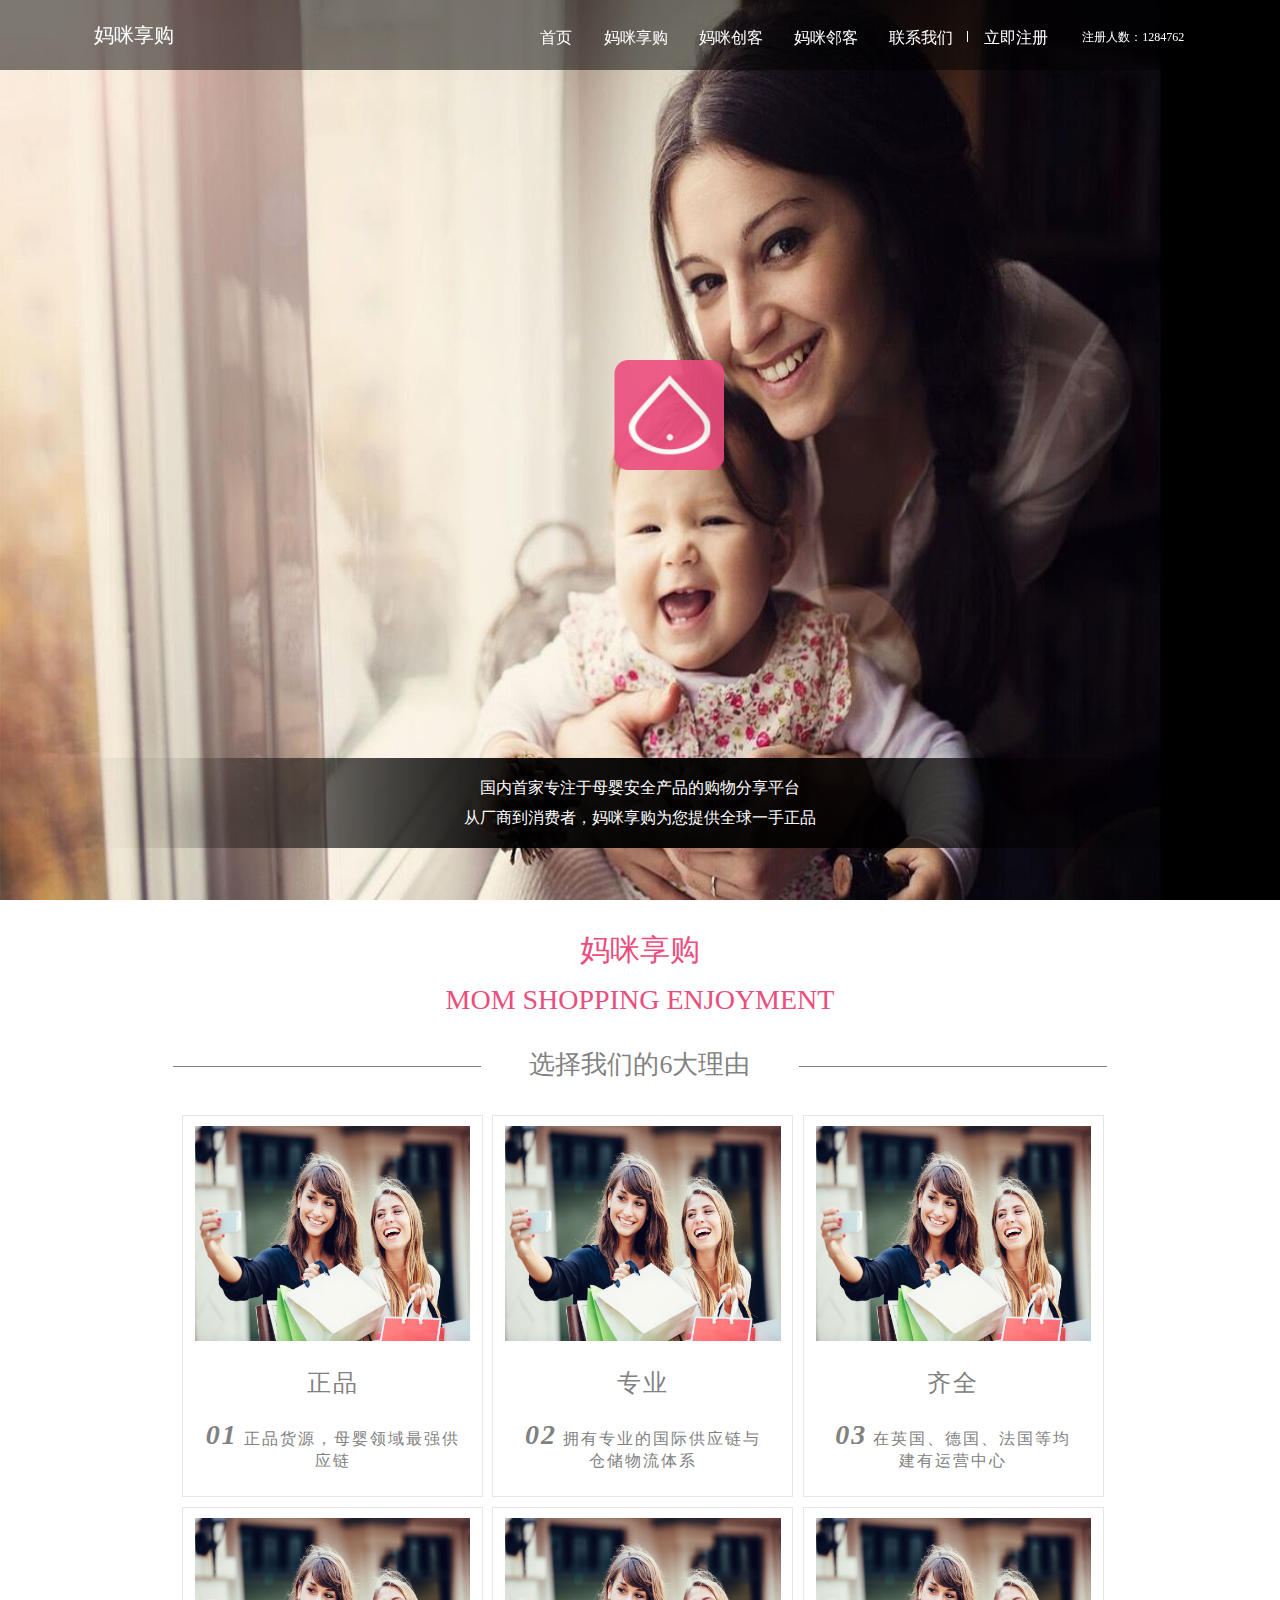
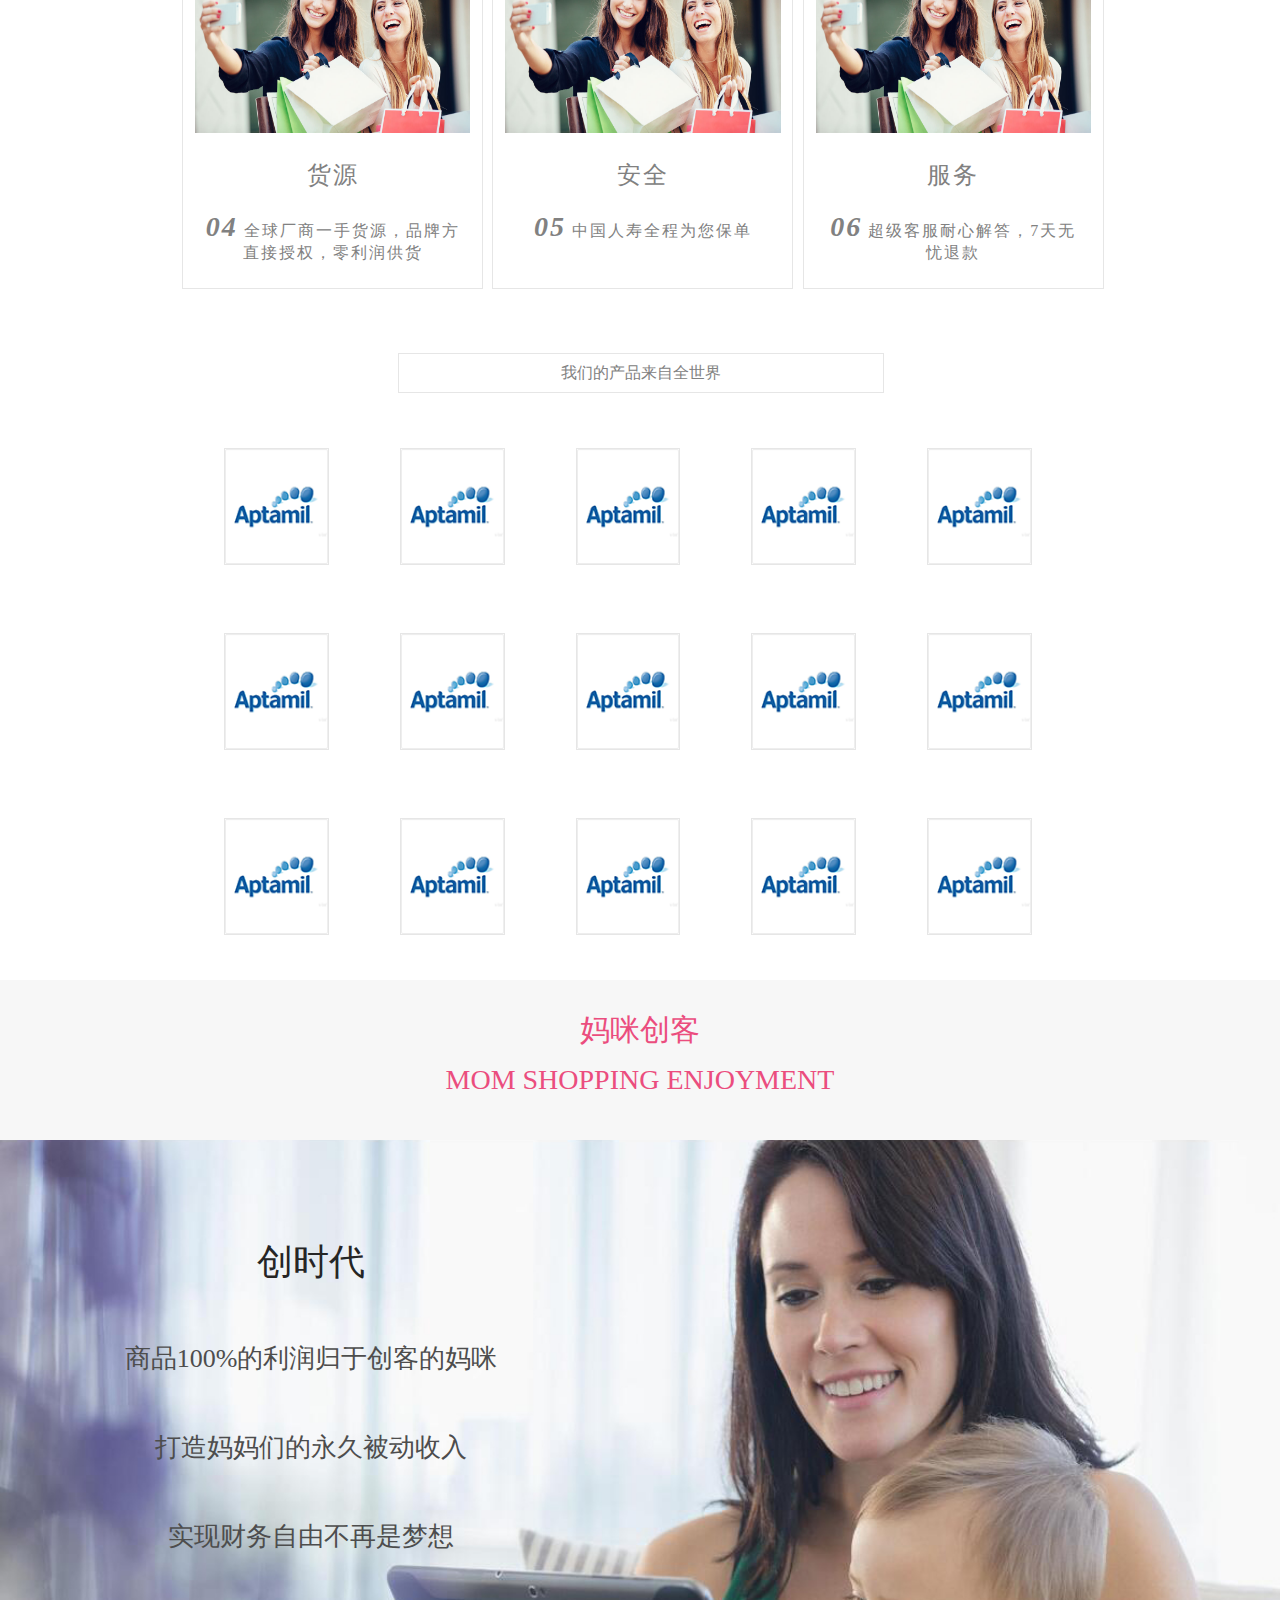
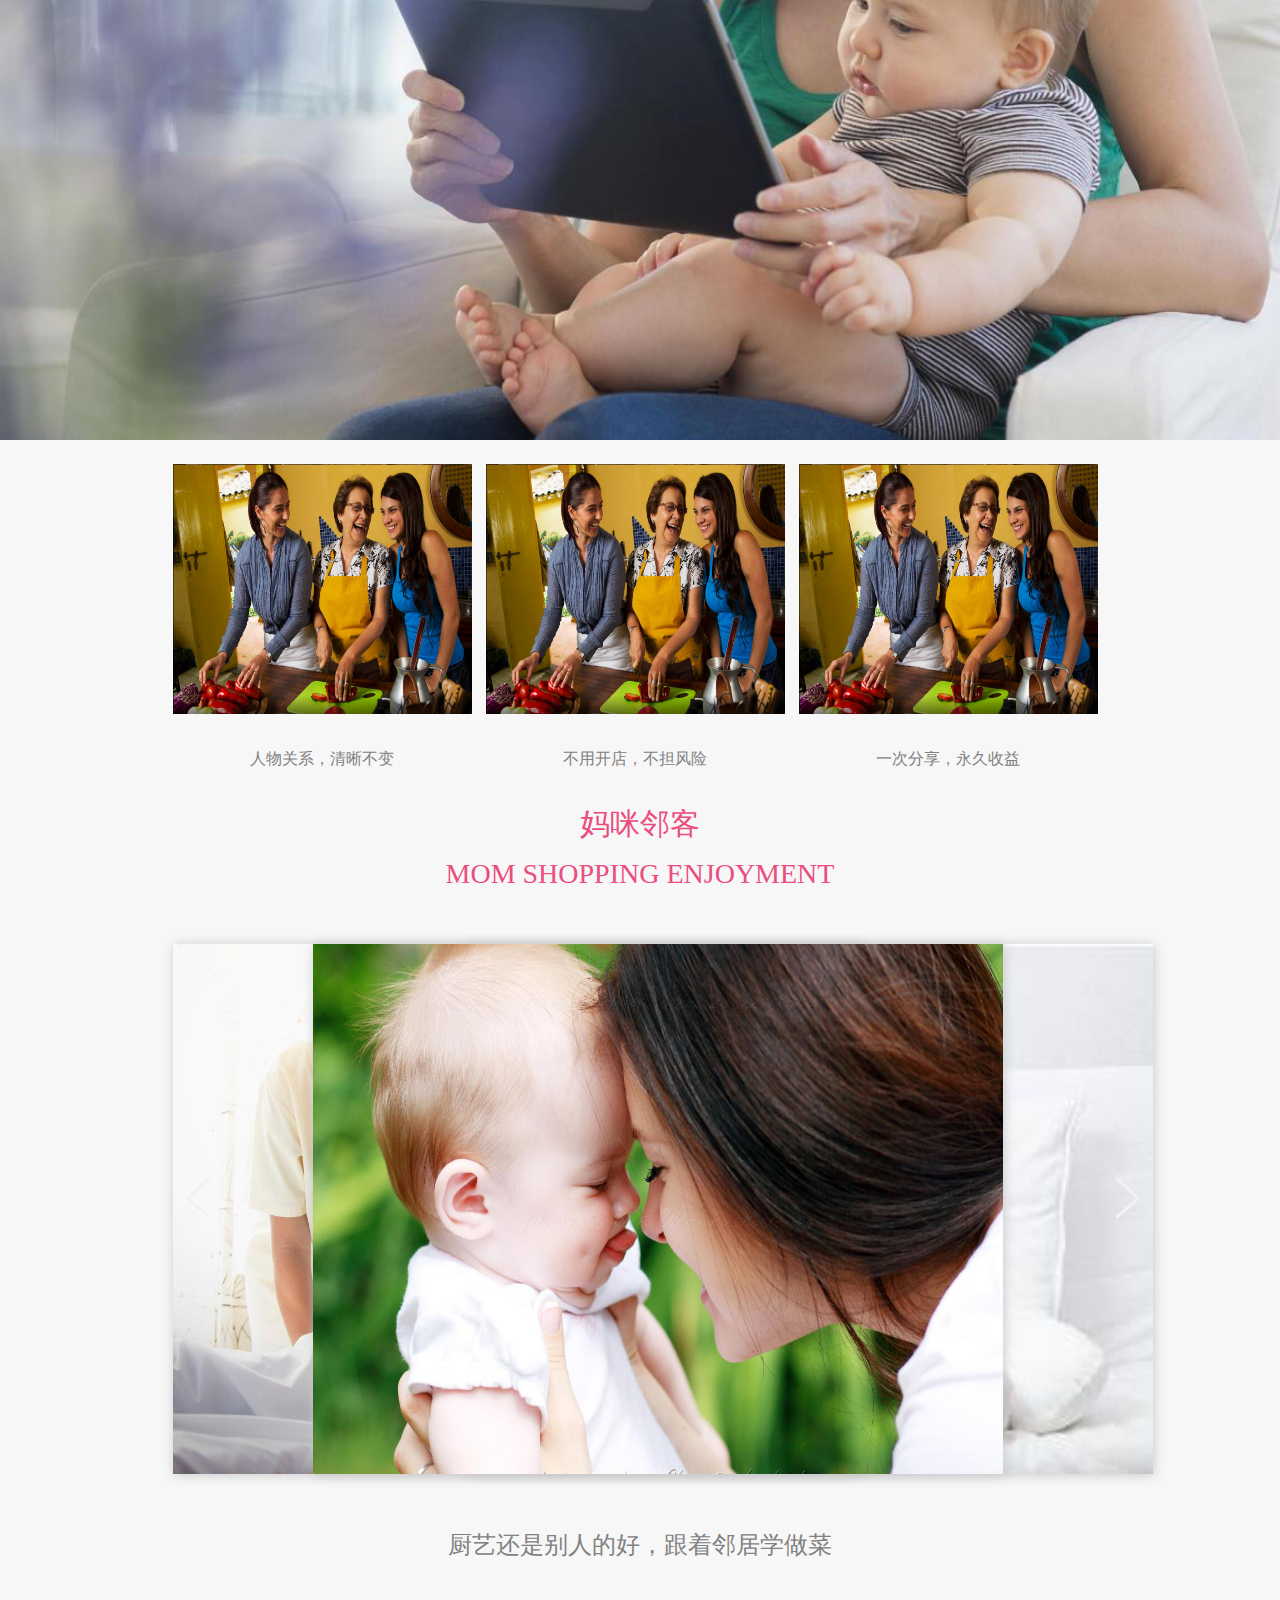
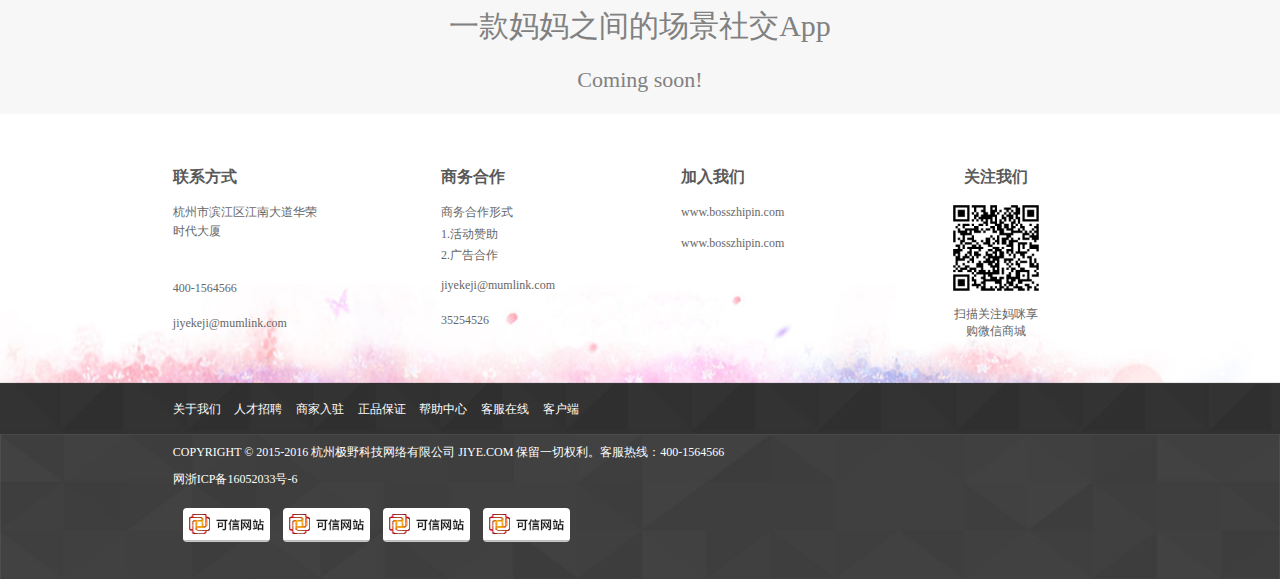
==== index.html @ 76a0b221 "1" ====
<!doctype html>
<html lang="en">
<head>
	<meta charset="UTF-8">
	<title>孕邻官网</title>
	<meta name="keywords" content="孕邻，专注母婴安全">
    <meta name="description" content="孕邻，专注母婴三十年">
    <link rel="stylesheet" href="css/index.css">
    <script src="js/query.js"></script>
    <script src="js/index.js"></script>
</head>
<body>
    <div class="header">
        <div class="hd-ct">
            <div class="lg-text">
                <a>
                    <span>
                        妈咪享购                        
                    </span>
                </a>
            </div>
            <div class="nav nav1">
                <ul>
                    <label class="nv-1"id='0'>
                        <span>注册人数：1284762</span>
                    </label>
                <input type="radio" name="a1"id="xz1">    
                    <label class="nv-2"for="xz1"id='0'>
                        <span>立即注册</span>
                    </label>
                <input type="radio" name="a1"id="x-z2">    
                    <label class="nv-3" for="x-z2" id="5">
                        <span>联系我们</span>
                    </label>
                <input type="radio" name="a1"id="xz3">    
                    <label class="nv-4" for="xz3" id="4">
                        <span>妈咪邻客</span>
                    </label>
                <input type="radio" name="a1"id="xz4">    
                    <label class="nv-5"for="xz4" id="3">
                        <span>妈咪创客</span>
                    </label>  
                <input type="radio" name="a1"id="xz5">                          
                    <label class="nv-6"for="xz5" id="2">
                        <span>妈咪享购</span>
                    </label>
                <input type="radio" name="a1"id="xz6">    
                    <label class="nv-7"for="xz6" id="1">
                        <span>首页</span>
                    </label>  
                    <li id="nv-x">
                        <span></span>
                    </li>                                  
                </ul>
                    
            </div class="nav">
        </div>
    </div>
	<!-- 头部 -->
	<!-- <header style="z-index: 999;" class="hd">
            <div class="container">
                <div class="logo-text">
                    <a>
                        <span>
                            妈咪享购                        
                        </span>
                    </a>
                </div>
                <nav class="nav1">
                    <ul>
                        <label for="xz1">
                            <a href="">立即注册</a>
                        </label>
                        <label for="xz2" class="nv-3">
                            <a href="javascript:void(0)"title="5">联系我们</a>
                        </label>
                        <label for="xz3" class="nv-4">
                            <a href="javascript:void(0)"title="4">妈咪邻客</a>
                        </label>
                        <label for="xz4" class="nv-5">
                            <a href="javascript:void(0)"title="3">妈咪创客</a>
                        </label>                        
                        <label for="xz5" class="nv-6">
                            <a href="javascript:void(0)"title="2">妈咪享购</a>
                        </label>
                        <label for="xz6" class="nv-7">
                            <a href="javascript:void(0)"title="1">首页</a>
                        </label>                                   
                    </ul>
                   <div>
                       <span></span>
                   </div>
                </nav>
            </div>
        </header> -->
    <!-- 头部结束 -->
    <!-- banner -->
    <div class="banner" id="index_1">
    <img src="./img/20160427180657.jpg" alt="">
    	<div class="logo">
    		<span></span>
    	</div>
    	<div class="yinying">
    	    <span class="yinying1"></span>
    		<span class="text-top">
    			国内首家专注于母婴安全产品的购物分享平台
    		</span>
    		<span class="text-bottom">
    			从厂商到消费者，妈咪享购为您提供全球一手正品
    		</span>
    	</div>
    </div>
    <!--妈咪-->
    <div class="xg" id="index_2">
    	<div class="xg-box">
    		<div class="xg-title">
    			<p>妈咪享购</p>
    			<p>MOM SHOPPING ENJOYMENT</p>
    		</div>
    		<div class="xg-because">
    		    <span></span>
    			<p>
    			   选择我们的6大理由
    			</p>
    			<span></span>
    		</div>
    		<div class="xg-describe">
    			<ul>
    				<li>
    					<img src="img/banner/240387-140P40PI244.jpg" alt=""class="fg">
    					<h2>正品</h2>
    					<p>
    					<span>01</span> 正品货源，母婴领域最强供应链
    					</p>
    				</li>
    				<li>
    					<img src="img/banner/240387-140P40PI244.jpg" alt=""class="fg">
    					<h2>专业</h2>
    					<p>
    					<span>02</span> 拥有专业的国际供应链与 仓储物流体系
    					</p>
    				</li>
    				<li>
    					<img src="img/banner/240387-140P40PI244.jpg" alt=""class="fg">
    					<h2>齐全</h2>
    					<p>
    					<span>03</span> 在英国、德国、法国等均 建有运营中心
    					</p>
    				</li>
    				<li>
    					<img src="img/banner/240387-140P40PI244.jpg" alt=""class="fg">
    					<h2>货源</h2>
    					<p>
    					<span>04</span> 全球厂商一手货源，品牌方 直接授权，零利润供货
    					</p>
    				</li>
    				<li>
    					<img src="img/banner/240387-140P40PI244.jpg" alt=""class="fg">
    					<h2>安全</h2>
    					<p>
    					<span>05</span> 中国人寿全程为您保单
    					</p>
    				</li>
    				<li>
    					<img src="img/banner/240387-140P40PI244.jpg" alt=""class="fg">
    					<h2>服务</h2>
    					<p>
    					<span>06</span> 超级客服耐心解答，7天无忧退款
    					</p>
    				</li>
    			</ul>
    		</div>
    		<div class="xg-from">
    			<p>
    				我们的产品来自全世界
    			</p>
    		</div>
    		<div class="xg-brand">
    			<ul>
    				<li>
    					<img src="img/brand/atm.png" alt=""class="fg">
    				</li>
    				<li>
    					<img src="img/brand/atm.png" alt=""class="fg">
    				</li>
    				<li>
    					<img src="img/brand/atm.png" alt=""class="fg">
    				</li>
    				<li>
    					<img src="img/brand/atm.png" alt=""class="fg">
    				</li>
    				<li>
    					<img src="img/brand/atm.png" alt=""class="fg">
    				</li>
    				<li>
    					<img src="img/brand/atm.png" alt=""class="fg">
    				</li>
    				<li>
    					<img src="img/brand/atm.png" alt=""class="fg">
    				</li>
    				<li>
    					<img src="img/brand/atm.png" alt=""class="fg">
    				</li>
    				<li>
    					<img src="img/brand/atm.png" alt=""class="fg">
    				</li>
    				<li>
    					<img src="img/brand/atm.png" alt=""class="fg">
    				</li>
    				<li>
    					<img src="img/brand/atm.png" alt=""class="fg">
    				</li>
    				<li>
    					<img src="img/brand/atm.png" alt=""class="fg">
    				</li>
    				<li>
    					<img src="img/brand/atm.png" alt=""class="fg">
    				</li>
    				<li>
    					<img src="img/brand/atm.png" alt=""class="fg">
    				</li>
    				<li>
    					<img src="img/brand/atm.png" alt=""class="fg">
    				</li>
    			</ul>
    		</div>
    	</div>
    </div>
    <!-- 妈咪创客 -->
    <div class="ck">
        <div class="ck-box" id="index_3">
            <div class="ck-title">
                <p>妈咪创客</p>
                <p>MOM SHOPPING ENJOYMENT</p>
            </div>      
        </div>
        <div class="ck-banner">
             <img src="img/banner/]IQLSIJESSQ{X6BFRVI((VC.jpg" alt="">
             <ul>
                <li>
                    <span>创时代</span>
                </li>
                <li>
                    <p>
                        商品100%的利润归于创客的妈咪
                    </p>
                </li>
                <li>
                    <p>
                        打造妈妈们的永久被动收入
                    </p>
                </li>
                <li>
                    <p>
                        实现财务自由不再是梦想
                    </p>
                </li>
             </ul>
        </div>
        <div class="ck-boxs">
            <ul class="ck-boxs1">
                <li>
                    <img src="img/banner/8P`RLLUR@PW{XM5RK8RE2PJ.jpg" alt=""class="fg">
                    <p>
                        人物关系，清晰不变
                    </p>
                </li>
                <li>
                    <img src="img/banner/8P`RLLUR@PW{XM5RK8RE2PJ.jpg" alt=""class="fg">
                    <p>
                        不用开店，不担风险
                    </p>
                </li>
                <li>
                    <img src="img/banner/8P`RLLUR@PW{XM5RK8RE2PJ.jpg" alt=""class="fg">
                    <p>
                        一次分享，永久收益
                    </p>
                </li>
            </ul>
        </div>
    </div>
    	
    <!-- 妈咪邻客 -->
    <div class="lk" id="index_4">
    	<div class="lk-box">
    		<div class="lk-title">
    			<p>妈咪邻客</p>
    			<p>MOM SHOPPING ENJOYMENT</p>
    		</div>		
        </div>
        <div class="lk-lunbo">
        	<div>
        		<div id="focus_Box">
                    <span class="prev">&nbsp;</span>
                    <span class="next">&nbsp;</span>
                    <ul>
                        <li>
                            <img width="690" height="530" src="img/banner/1.jpg" />
                        </li>
                        <!-- <li>
                            <img width="690" height="530" src="img/2.jpg" />
                        </li>
                        <li>
                            <img width="690" height="530" src="img/3.jpg" />
                        </li> -->
                        <li>
                            <img width="690" height="530" src="img/banner/4.jpg" />
                        </li>
                        <li>
                            <img width="690" height="530" src="img/banner/5.jpg" />
                        </li>
                    </ul>
                </div>
        	</div> 
        </div>
        <div class="lk-content">
        	<ul>
        		<li>
        			厨艺还是别人的好，跟着邻居学做菜
        		</li>
        		<li>
        			一款妈妈之间的场景社交App
        		</li>
        		<li>
        			Coming soon!
        		</li>
        	</ul>
        </div>
    </div>
    <!-- 脚部 1-->
    <div class="ft-top" id="index_5">
    	<div class="ft-top-box">
    		<ul>
    			<li>
    				联系方式
    			</li>
    			<li>
    				杭州市滨江区江南大道华荣时代大厦
    			</li>
    			<li>
    				400-1564566
    			</li>
    			<li>
    				jiyekeji@mumlink.com
    			</li>
    		</ul>
    		<ul>
    			<li>
    				商务合作
    			</li>
    			<li>
    				商务合作形式
    			</li>
    			<li>
    				1.活动赞助
    			</li>
    			<li>
    				2.广告合作
    			</li>
    			<li>
    				jiyekeji@mumlink.com
    			</li>
    			<li>
    				35254526
    			</li>
    		</ul>
    		<ul>
    			<li>
    				加入我们
    			</li>
    			<li>
    				www.bosszhipin.com
    			</li>
    			<li>
    				www.bosszhipin.com
    			</li>
    		</ul>
    		<ul>
    			<li>
    				关注我们
    			</li>
    			<li>
    				<img src="img/about our/erweima.png" alt="">
    			</li>
    			<li>
    				扫描关注妈咪享购微信商城
    			</li>
    		</ul>
    	</div>
    	<div class="ft-top-box1">
        	<img src="img/about our/bj2.png" alt="">
        </div>
    </div>
    <!-- footer2 -->
    <div class="ft-middle">
    	<div class="ft-middle-box">
    		<ul>
    			<li>关于我们</li>
    			<li>人才招聘</li>
    			<li>商家入驻</li>
    			<li>正品保证</li>
    			<li>帮助中心</li>
    			<li>客服在线</li>
    			<li>客户端</li>
    		</ul>
    	</div>
    </div>
    <div class="ft-bottom">
    	<div class="ft-bottom-box">
    		<p>
                COPYRIGHT © 2015-2016 杭州极野科技网络有限公司 JIYE.COM 保留一切权利。客服热线：400-1564566       
            </p>
            <p>
                网浙ICP备16052033号-6
            </p>
            <ul>
                <li>
                    <img src="img/about our/2016-04-26_203255.png" alt="">
                </li>
                <li>
                    <img src="img/about our/2016-04-26_203255.png" alt="">
                </li>
                <li>
                    <img src="img/about our/2016-04-26_203255.png" alt="">
                </li>
                <li>
                    <img src="img/about our/2016-04-26_203255.png" alt="">
                </li>
            </ul>
    	</div>
    </div>
<div class="wx">
    <div class="wxm">
        <p>
            扫描二维码,立即加入我们 享受不一样的购物乐趣
        </p>
    </div>
</div>    
</body>

</html>
---- css/index.css ----
body{
	min-width: 1180px;
   font-family:"Myriad Set Pro","微软雅黑";
   margin:0;
   font-size: 16px;
   position: relative;
}
ul,li,h1,h2,h3,h4,h5,h6,p,a,input{
  margin:0;
  padding:0;
  list-style: none;
  font-weight: normal;
  text-decoration: none;
}
.header{
  min-width: 1180px;
  width: 100%;
  height:70px;
  position:fixed;
  left:0;
  top:0;
  z-index: 10;
  background: rgba(0,0,0,0.5);
}
.hd-ct{
	width: 88%;
	height: 70px;
	margin: 0 auto; 
}
.lg-text{
	float: left;
	height:70px;
	color: #fff;
	line-height: 70px;
	text-align: center;
	font-size: 20px;
	margin-left: 1.5%;
}
.nav{
	float: right;
	width: 80%;
	height: 70px;	
	position: relative;
}
.nav ul{
	width: 100%;
	height: 60px;
	margin-bottom: 10px;
	position: relative;
}
.nav ul label{
	width: 95px;
	height: 60px;
	text-align: center;
	line-height: 75px;
	float: right;
	font-size: 16px;
	padding-bottom: 10px; 
	cursor: pointer;
	display: inline-block;
}
.nav ul .nv-7{
   width: 65px;
}
.nav ul li{
	width: 1px;
	height: 10px;
	position: absolute;
	right:235px;
	top:26px; 
}
.nav ul label:nth-child(1){
	width: 140px;
	font-size: 12px;
}
.nav ul label span{
	
	width: 100%;
	height: 70px;
	color: #fff;
}
.nav #nv-x span{
	height: 10px;
	border-left: 1px solid #fff;
	font-size: 10px;
}
.nav input:checked+label{
	border-top: 3px solid #eb4d7e;
	line-height: 70px;
}
.nav input:checked  label a{
	border-top: 3px solid #eb4d7e;
	line-height: 70px;
}
/*  header{
width: 100%;
height:70px;
background:#fff;
position:fixed;
left:0;
top:0;
display: none;
border-bottom:1px solid #000; 
}
.container{
	width: 73%;
	height: 70px;
	margin: 0 auto;
}
.logo-text{
	float: left;
	width: 9.2%;
	height:60px;
	color: #fff;
	background: #eb4d7e;
	line-height: 60px;
	text-align: center;
	font-size: 16px;
}
nav{
	float: right;
	width: 54.6%;
	height: 70px;	
	position: relative;
}
nav ul{
	width: 100%;
	height: 60px;
	margin-bottom: 10px;
}
nav ul label{
	width:16%;
	height: 60px;
	line-height: 75px;
	float: right;
	text-align: center;
}
nav ul label a{
	color: #666;
}
nav div span{
	height: 20px;
	border-left: 1px solid #666;
	position: absolute;
	right: 16%;
	top:30px;
} */
.banner{
	width: 100%;
	position: relative;	
}
.banner img{
	width: 100%;
	height: 100%;
	display: block;
   /*  -webkit-filter: blur(2px); 
   	filter: blur(2px); */
}
.banner .logo{
    width: 110px;
    height: 110px;
    background-image: url('../img/logo.png');
    background-size: cover;
    position: absolute;
    left: 48%;
    top:40%;
}
.banner .yinying{
	width: 90%;
	height: 90px;
	position: absolute;
	left: 5%;
	bottom:5.8%;
}
.banner .yinying .yinying1{
	display: block;
	width: 100%;
	height: 100%;
	background-image: url('../img/tou.png');
	background-size: cover;
}
.banner .yinying span:nth-child(2),.banner .yinying span:nth-child(3){
	width: 100%;
	height: 100%;
    text-align: center;
    color:#fff;
    display: block;
    position: absolute;
    left: 0;
    top:0;
}
.banner .yinying span:nth-child(2){
	line-height: 60px;
}
.banner .yinying span:nth-child(3){
	line-height: 120px;
}
.xg{
	width: 100%;
	height: 1680px;
}
.xg-box{
	width: 73%;
    height: 100%;
	margin: 0 auto;

}
.xg-box .xg-title{
	width: 100%;
	height: 125px;
	text-align: center;
	font-size: 30px;
	font-weight: bold;
	color:#eb4d7e;
}
.xg-box .xg-title p:nth-child(1){
	padding-top: 20px;
    line-height: 60px;
}
.xg-box .xg-title p:nth-child(2){
    line-height: 40px;
    font-size: 28px;
}
.xg-because{
	width: 100%;
	height: 80px;
	font-size: 26px;
	position: relative;
}
.xg-because p{
	width: 34%;
	height: 100%;
	margin: 0 auto;
	text-align: center;
	line-height: 80px;
	color:#818181;
}
.xg-because span:nth-child(1){
	width: 33%;
	height: 1px;
	border-bottom: 1px solid #818181;
	position: absolute;
	left: 0;
	top:50%;
}
.xg-because span:nth-child(3){
	width: 33%;
	height: 1px;
	border-bottom: 1px solid #818181;
	position: absolute;
	right: 0;
	top:50%;
}
.xg-describe{
	width: 100%;
	height: 788px;
}
.xg-describe ul{
  width: 100%;
  height: 100%;
}
.xg-describe ul li{
  width: 32%;
  height: 380px;
  float: left;
  margin-left: 1%;
  border: 1px solid #e6e6e6;
  color: #818181;
  margin-top: 10px;
  letter-spacing:2px;
}
.xg-describe ul li img{
  width: 92%;
  height: 215px;
  margin-left: 4%;
  margin-top:10px ;
}
.xg-describe ul li h2:nth-child(2){
  width: 100%;
  text-align:center;
  margin-top: 22px;
}
.xg-describe ul li p:nth-child(3){
  width:85%;
  margin-left: 7.5%;
  margin-top: 20px;
  text-align: center; 
}
.xg-describe ul li p span{
  font-weight: 600;
  font-style: oblique;
  font-size: 28px;
}
.xg-from{
  width:100%;
  height: 95px;
  color: #818181;
}
.xg-from p{
  width:51.7%;
  height: 38px;
  font-size: 16px;
  border: 1px solid #e6e6e6;
  text-align: center;
  line-height: 38px;
  margin-left: 24.15%;
  margin-top: 60px;
}
.xg-brand{
  width:100%;
  height: 520px; 
}
.xg-brand ul{
  width: 100%;
  height: 100%;
}
.xg-brand ul li img{
  width: 100%;
  height: 100%;
  border: 1px solid #e6e6e6;
}
.xg-brand ul li{
  width:11%;
  height: 115px;
  float: left; 
}
.xg-brand ul li:nth-child(1){
  margin-left: 5.5%;
}
.xg-brand ul li:nth-child(2),.xg-brand ul li:nth-child(3),.xg-brand ul li:nth-child(4),.xg-brand ul li:nth-child(5){
  margin-left: 7.8%;
}
.xg-brand ul li:nth-child(6),.xg-brand ul li:nth-child(11){
  margin-left: 5.5%;
  margin-top: 70px;
}
.xg-brand ul li:nth-child(7),.xg-brand ul li:nth-child(8),.xg-brand ul li:nth-child(9),.xg-brand ul li:nth-child(10){
  margin-left: 7.8%;
  margin-top: 70px;
}
.xg-brand ul li:nth-child(12),.xg-brand ul li:nth-child(13),.xg-brand ul li:nth-child(14),.xg-brand ul li:nth-child(15){
  margin-left: 7.8%;
  margin-top: 70px;
}
.ck{
	background: #f7f7f7;
}
.ck-box{
	width: 73%;
	margin: 0 auto;
	height: 130px;
	margin-bottom: 30px;
}
.ck-box .ck-title{
	width: 100%;
	height: 125px;
	text-align: center;
	font-size: 30px;
	font-weight: bold;
	color:#eb4d7e;
}
.ck-box .ck-title p:nth-child(1){
	padding-top: 20px;
    line-height: 60px;
}
.ck-box .ck-title p:nth-child(2){
    line-height: 40px;
    font-size: 28px;
}
.ck-banner{
	width: 100%;
	position: relative;
}
.ck-banner img{
	width: 100%;
	height:100%;
}
.ck-banner ul{
    width: 48.6%;
    height: 100%;
    position: absolute;
    left: 0;
    top:0;
}
.ck-banner ul li{
	width: 100%;
	text-align: center;
	margin-top: 8.7%;
} 
.ck-banner ul li:nth-child(1){
	width: 100%;
	text-align: center;
	margin-top: 15.7%;
} 
.ck-banner ul li span{
	font-size: 36px;
	color: #252525;
}
.ck-banner ul li p{
	font-size: 26px;
	color: #4d4d4d;
}
.ck-boxs{
	width: 73%;
	height: 310px;
	margin: 0 auto;
}
.ck-boxs .ck-boxs1{
	width: 100%;
	height: 310px;
	margin-top: 24px;
} 
.ck-boxs .ck-boxs1 li{
	width: 32%;
	height: 310px;
	float: left;
}
.ck-boxs .ck-boxs1 li:nth-child(2),.ck-boxs .ck-boxs1 li:nth-child(3){
	margin-left: 1.5%;
}
.ck-boxs .ck-boxs1 li img{
	width: 100%;
	height: 250px;
}
.ck-boxs .ck-boxs1 li p{
	width: 100%;
	text-align: center;
	margin-top: 31px;
	color: #818181;
}
.lk{
	width: 100%;
	height: 940px;
	background: #f7f7f7;
	position: relative;
}
.lk-box{
	width: 73%;
	margin: 0 auto;
	height: 130px;
}
.lk-box .lk-title{
	width: 100%;
	height: 125px;
	text-align: center;
	font-size: 30px;
	font-weight: bold;
	color:#eb4d7e;
}
.lk-box .lk-title p:nth-child(1){
	padding-top: 20px;
    line-height: 60px;
    text-align: center;
}
.lk-box .lk-title p:nth-child(2){
    line-height: 40px;
    font-size: 28px;
    text-align: center;
}
.lk-lunbo{
	width: 73%;
	height: 450px;
	margin: 0 auto;
}

.lk-content{
	width: 73%;
    height: 170px;
    position: absolute;
    bottom:60px;
    left: 13.5%;
}
.lk-content ul{
	width: 100%;
	height: 100%;
	color: #818181;
}
.lk-content ul li:nth-child(1){
	width: 100%;
	margin-top: 45px;
	text-align: center;
	font-size: 24px;
}
.lk-content ul li:nth-child(2){
	width: 100%;
	margin-top: 45px;
	text-align: center;
	font-size: 30px;
}
.lk-content ul li:nth-child(3){
	width: 100%;
	margin-top: 20px;
	text-align: center;
	font-size: 22px;
}
.ft-top{
    width: 100%;
    height: 270px;
    position: relative;
}
.ft-top-box1{
    width:100%;
    height: 100px;
    position: absolute;
    left: 0;
    bottom: 0;
}
.ft-top-box1 img{
    width:100%;
    height: 100px;
}
.ft-top-box{
    width: 73%;
    height: 270px;
    position: absolute;
    left: 13.5%;
    top:0;   
    z-index: 100;
}
.ft-top-box ul{
    width: 15.6%;
    float: left;
    margin-top: 53px;
    font-size: 12px;
    color: #666;
}
.ft-top-box ul:nth-child(1){
    height: 165px;
}
.ft-top-box ul:nth-child(2){
    height: 165px;    
    margin-left: 13.1%;
}
.ft-top-box ul:nth-child(3){
    height: 165px;
    margin-left: 10.1%;
}
.ft-top-box ul:nth-child(4){
    height: 165px;
    margin-left: 13.1%;
    text-align: center;
}
.ft-top-box ul li:nth-child(1){
    font-size: 16px;
    font-weight: bold;
    color: #595959;
}
.ft-top-box ul li:nth-child(2){
    padding-top: 15px;
    line-height: 19px;
}
.ft-top-box ul:nth-child(1) li:nth-child(3){
    padding-top: 40px;
}
.ft-top-box ul:nth-child(1) li:nth-child(4){
    padding-top: 20px;
}
.ft-top-box ul:nth-child(2) li:nth-child(3){
    padding-top: 4px;
}
.ft-top-box ul:nth-child(2) li:nth-child(4){
    padding-top: 4px;
}
.ft-top-box ul:nth-child(2) li:nth-child(5){
    padding-top: 14px;
}
.ft-top-box ul:nth-child(2) li:nth-child(6){
    padding-top: 20px;
}
.ft-top-box ul:nth-child(3) li:nth-child(3){
    padding-top: 14px;
}
.ft-top-box ul:nth-child(4){
    width: 10%;
}
.ft-top-box ul:nth-child(4) li:nth-child(2){
    width: 100%;
    height: 90px;
}
.ft-top-box ul:nth-child(4) li:nth-child(2) img{
    width: 90px;
    height: 90px;
    display: block;
    margin: 0 auto;
}
.ft-top-box ul:nth-child(4) li:nth-child(3){
   margin-top: 13px;
}
.ft-middle{
	width: 100%;
	height: 50px;
	background-image:url('../img/about our/bj3.png');
	background-size: cover;
}
.ft-middle-box{
	width: 73%;
	height: 100%;
	margin: 0 auto;
}
.ft-middle-box ul{
	width: 73%;
	height: 100%;
}
.ft-middle-box ul li{
	height: 100%;
	line-height: 50px;
	margin-right: 2%;
	float: left;
	color: #fff;
	font-size: 12px;
}
.ft-bottom{
	width: 100%;
	height: 145px;
	background-image:url('../img/about our/bj1.png');
	background-size: cover;
}
.ft-bottom-box{
	width:73%;
	height:100%;
	margin: 0 auto;
	color: #fff;
	font-size: 12px;
}
.ft-bottom-box p:nth-child(1){
    padding-top: 10px;
} 
.ft-bottom-box p:nth-child(2){
	padding-top: 10px;
}
.ft-bottom-box ul{
	margin-top: 20px;
}
.ft-bottom-box ul li{
    width: 90px;
    height: 35px;
    float: left;
    margin-left: 10px;
}
.ft-bottom-box ul li img{
    border-radius: 4px;
}


#focus_Box{
	position:relative;
	width:980px;
	height:530px;
	margin:0 auto;
}
#focus_Box ul{
	width:710px;
	height:530px;
	margin-top:40px;
}
#focus_Box li{
	z-index:0;
	position:absolute; 
	width:0px;
	background:#787878;
	height:0px;
	top:0px;
	cursor:pointer;
	left:0;
	border-radius:4px;
	box-shadow:1px 1px 12px rgba(200, 200, 200, 1)
}
#focus_Box .prev,#focus_Box .next {
display:block;
z-index:100;
overflow:hidden;
cursor:pointer;
position:absolute;
width:52px;
height:67px;
top:220px;
}

#focus_Box .prev{
background:url(../img/1.1.png) 52px 67px;
left:0;
}

#focus_Box .next{
background:url(../img/1.2.png) 52px 67px;
right:0;
}
#focus_Box .prev:hover{
background:url(../img/1.1.png) 52px 67px rgba(0,0,0,0.5);
left:0;
}

#focus_Box .next:hover{
background:url(../img/1.2.png) 52px 67px rgba(0,0,0,0.5);
right:0;
}

.wx{
	width: 100%;
	position: fixed;
	left: 0;
	top:0;
	z-index: 3000;
	background: rgba(0,0,0,0.4);
	display: none;
}
.wxm{
	width: 400px;
	height: 350px;
	background:url('../img/20160427155823.jpg');
	background-size: cover;
	margin: 13% auto;
	position: relative;
	border-radius: 9px;
}
.wxm p{
	width: 200px;
	position: absolute;
	left: 100px;
	bottom: 25px;
	text-align: center;
}
input{
	display: none;
}
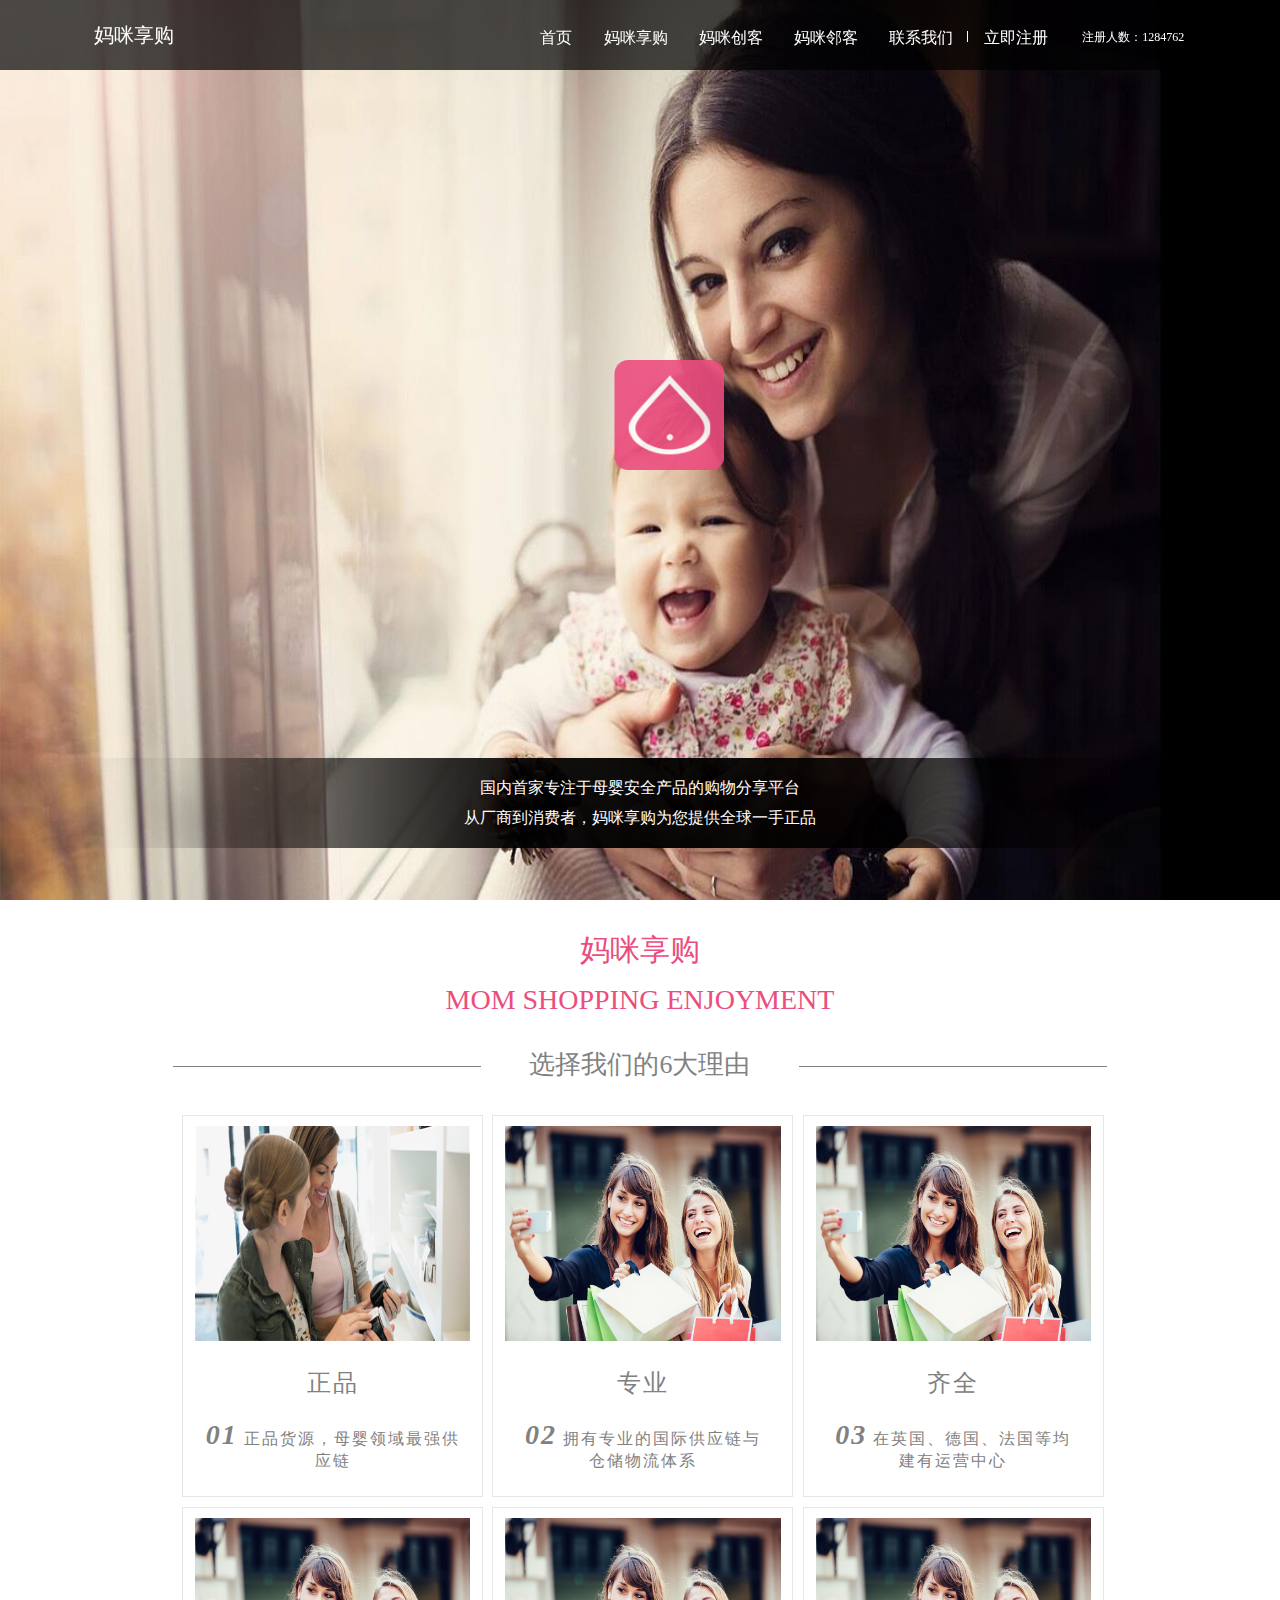
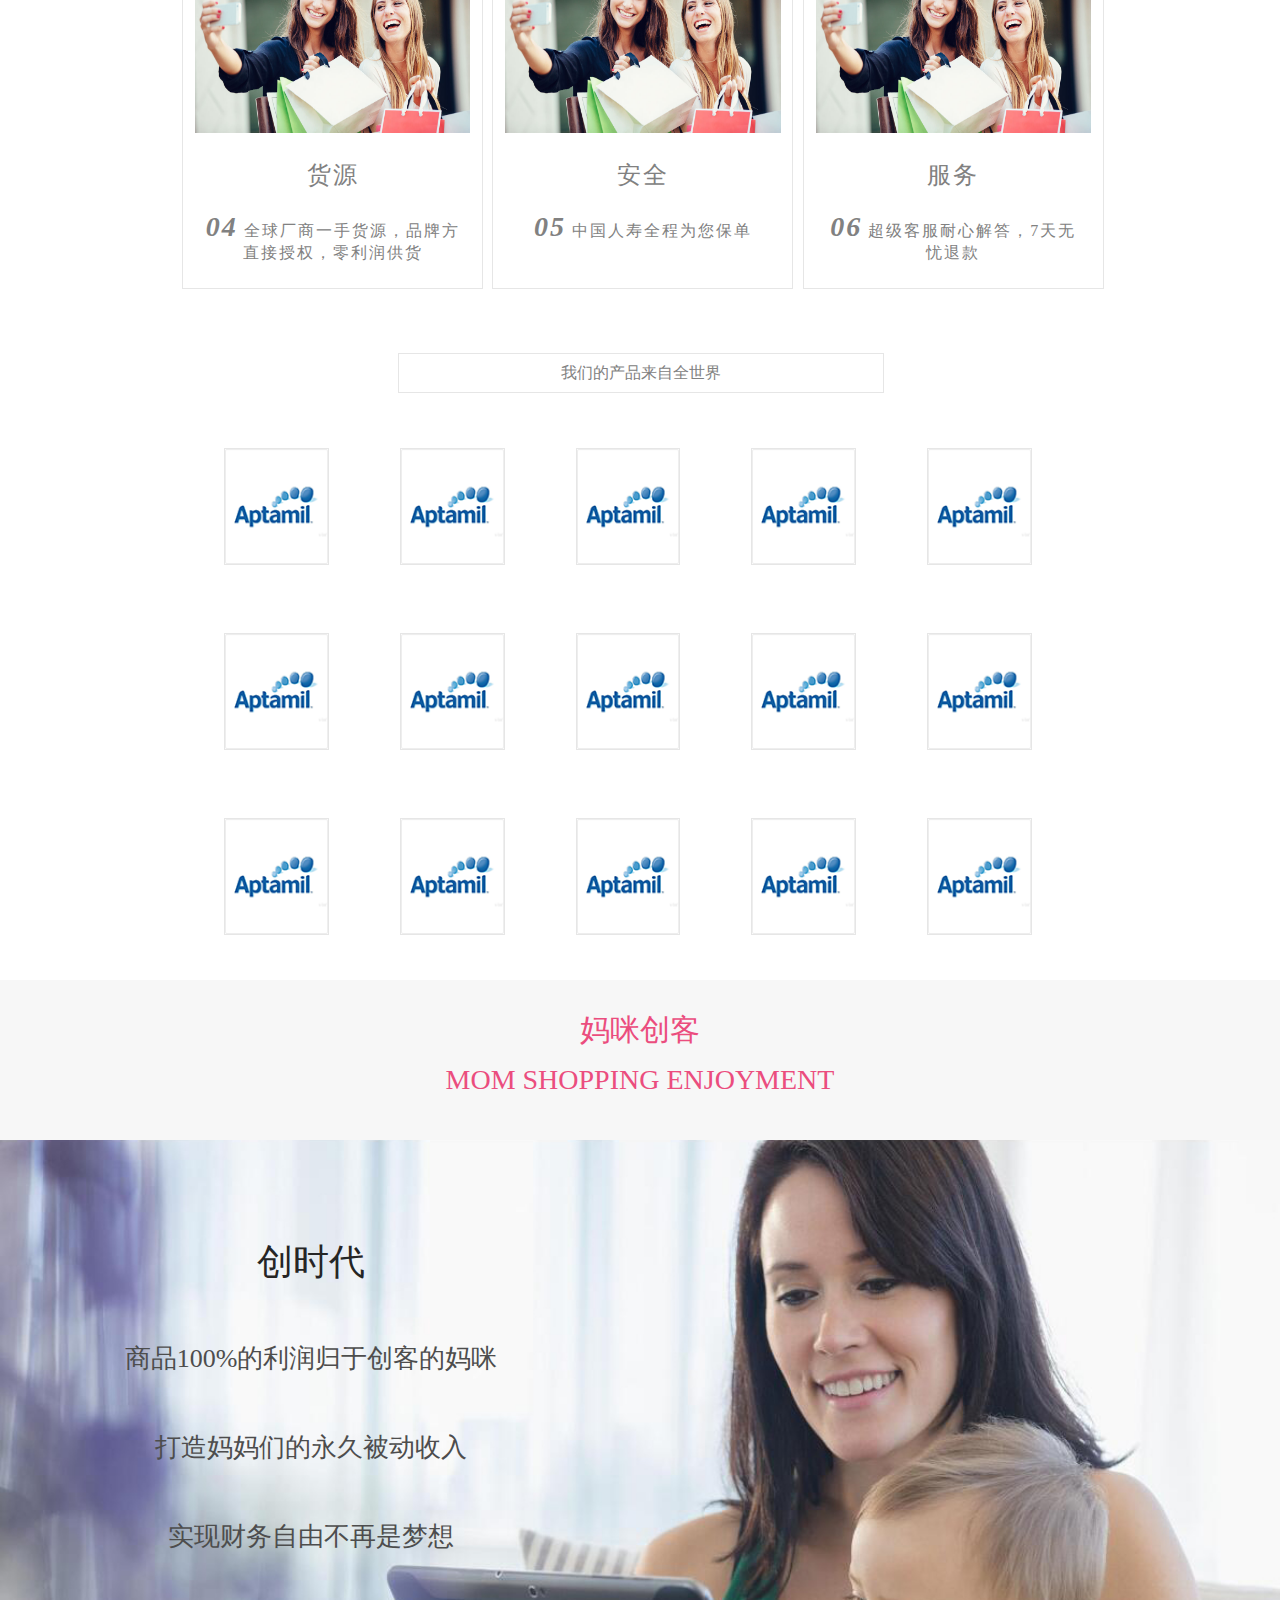
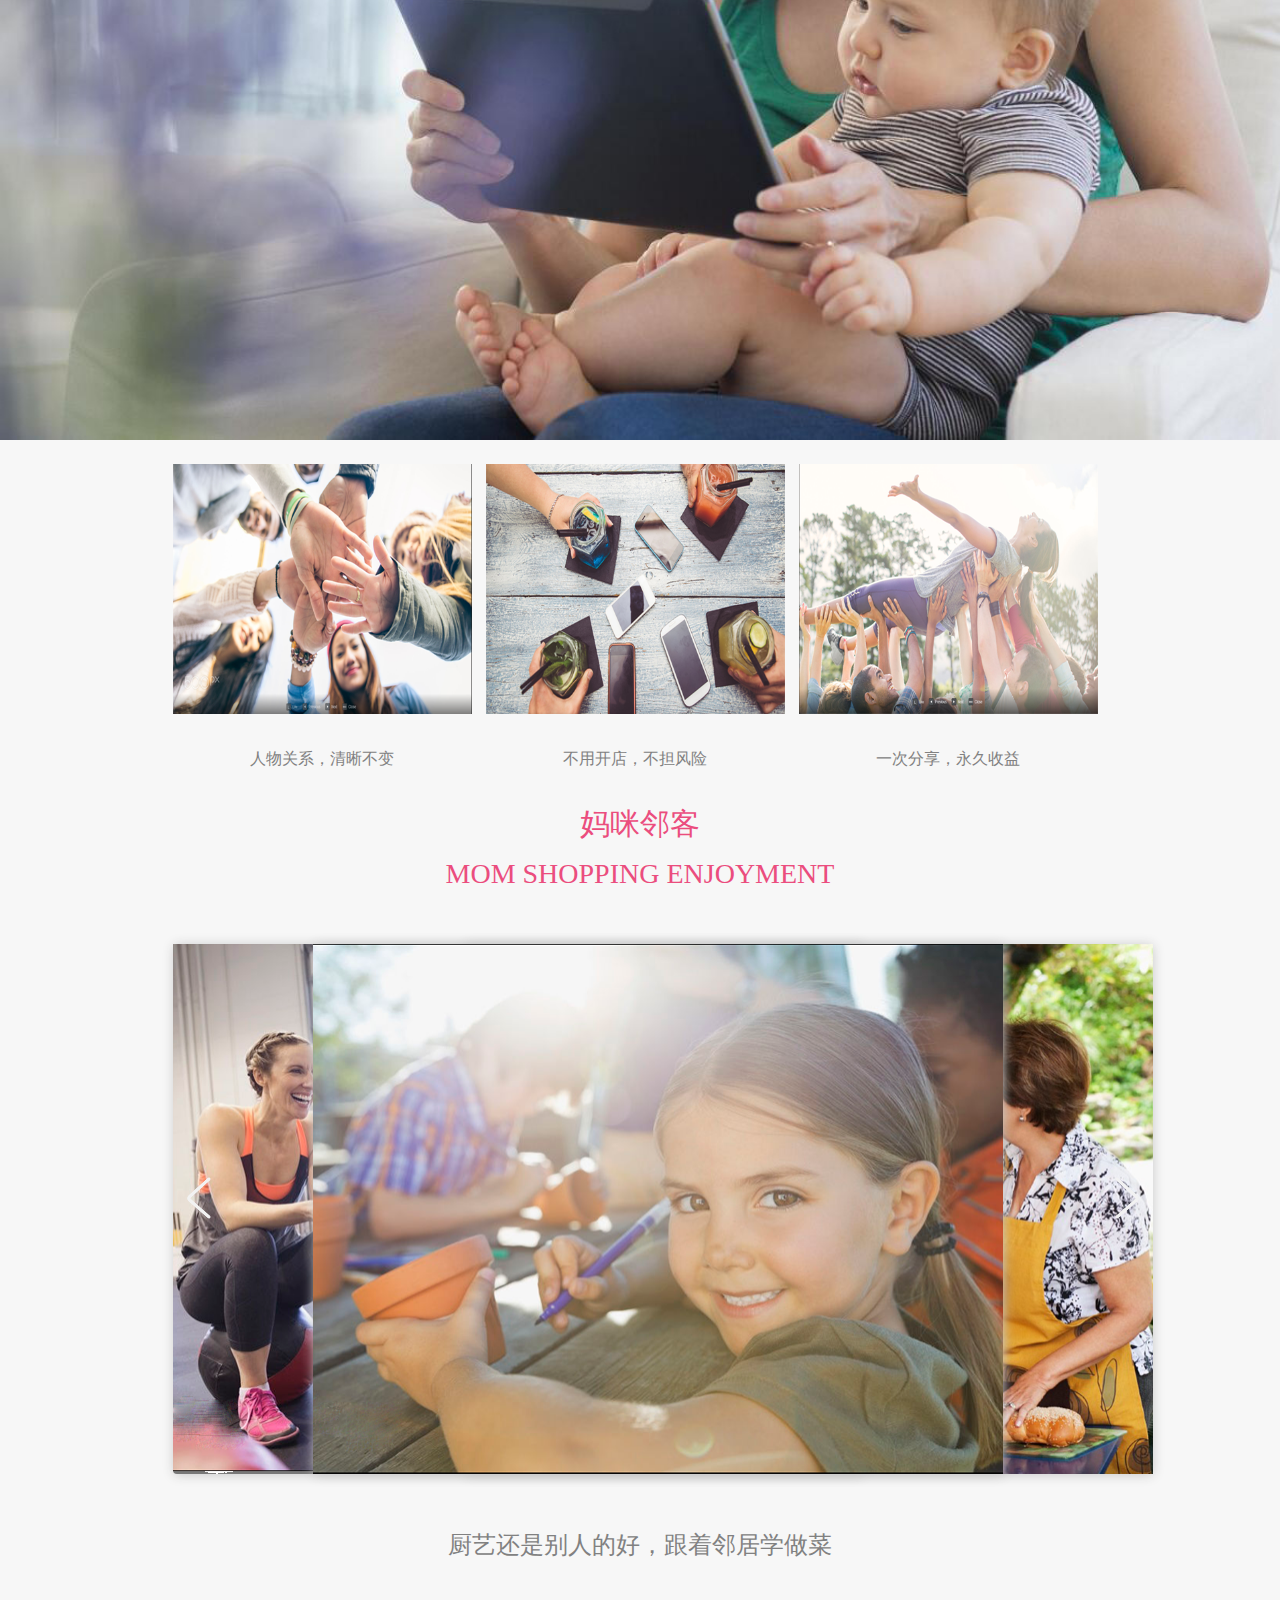
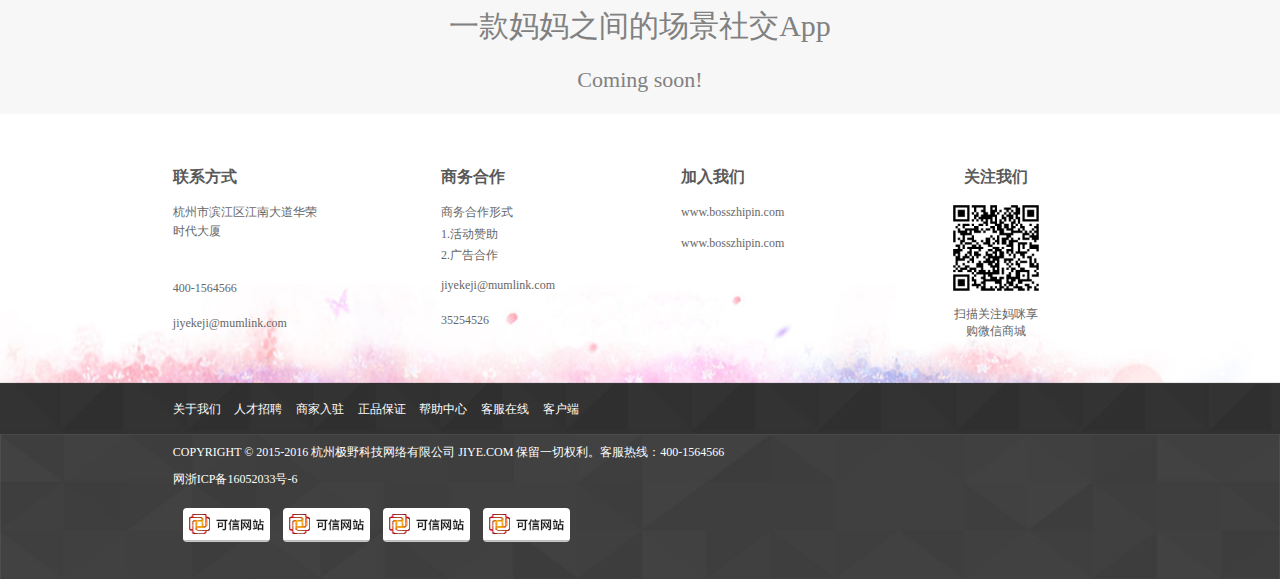
==== commit ee7c0631: "1" ====
--- a/index.html
+++ b/index.html
@@ -127,7 +127,7 @@
     		<div class="xg-describe">
     			<ul>
     				<li>
-    					<img src="img/banner/240387-140P40PI244.jpg" alt=""class="fg">
+    					<img src="img/image/zhengpin.jpg" alt=""class="fg">
     					<h2>正品</h2>
     					<p>
     					<span>01</span> 正品货源，母婴领域最强供应链
@@ -260,19 +260,19 @@
         <div class="ck-boxs">
             <ul class="ck-boxs1">
                 <li>
-                    <img src="img/banner/8P`RLLUR@PW{XM5RK8RE2PJ.jpg" alt=""class="fg">
+                    <img src="img/image/qingxibubian.png" alt=""class="fg">
                     <p>
                         人物关系，清晰不变
                     </p>
                 </li>
                 <li>
-                    <img src="img/banner/8P`RLLUR@PW{XM5RK8RE2PJ.jpg" alt=""class="fg">
+                    <img src="img/image/wufengxian.png" alt=""class="fg">
                     <p>
                         不用开店，不担风险
                     </p>
                 </li>
                 <li>
-                    <img src="img/banner/8P`RLLUR@PW{XM5RK8RE2PJ.jpg" alt=""class="fg">
+                    <img src="img/image/shouyi.png" alt=""class="fg">
                     <p>
                         一次分享，永久收益
                     </p>
@@ -296,7 +296,7 @@
                     <span class="next">&nbsp;</span>
                     <ul>
                         <li>
-                            <img width="690" height="530" src="img/banner/1.jpg" />
+                            <img width="690" height="530" src="img/image/lunbo.png" />
                         </li>
                         <!-- <li>
                             <img width="690" height="530" src="img/2.jpg" />
@@ -305,10 +305,10 @@
                             <img width="690" height="530" src="img/3.jpg" />
                         </li> -->
                         <li>
-                            <img width="690" height="530" src="img/banner/4.jpg" />
+                            <img width="690" height="530" src="img/image/lunbo1.png" />
                         </li>
                         <li>
-                            <img width="690" height="530" src="img/banner/5.jpg" />
+                            <img width="690" height="530" src="img/image/lunbo2.png" />
                         </li>
                     </ul>
                 </div>
--- a/css/index.css
+++ b/css/index.css
@@ -20,7 +20,7 @@
   left:0;
   top:0;
   z-index: 10;
-  background: rgba(0,0,0,0.5);
+  background: rgba(0,0,0,0.7);
 }
 .hd-ct{
 	width: 88%;
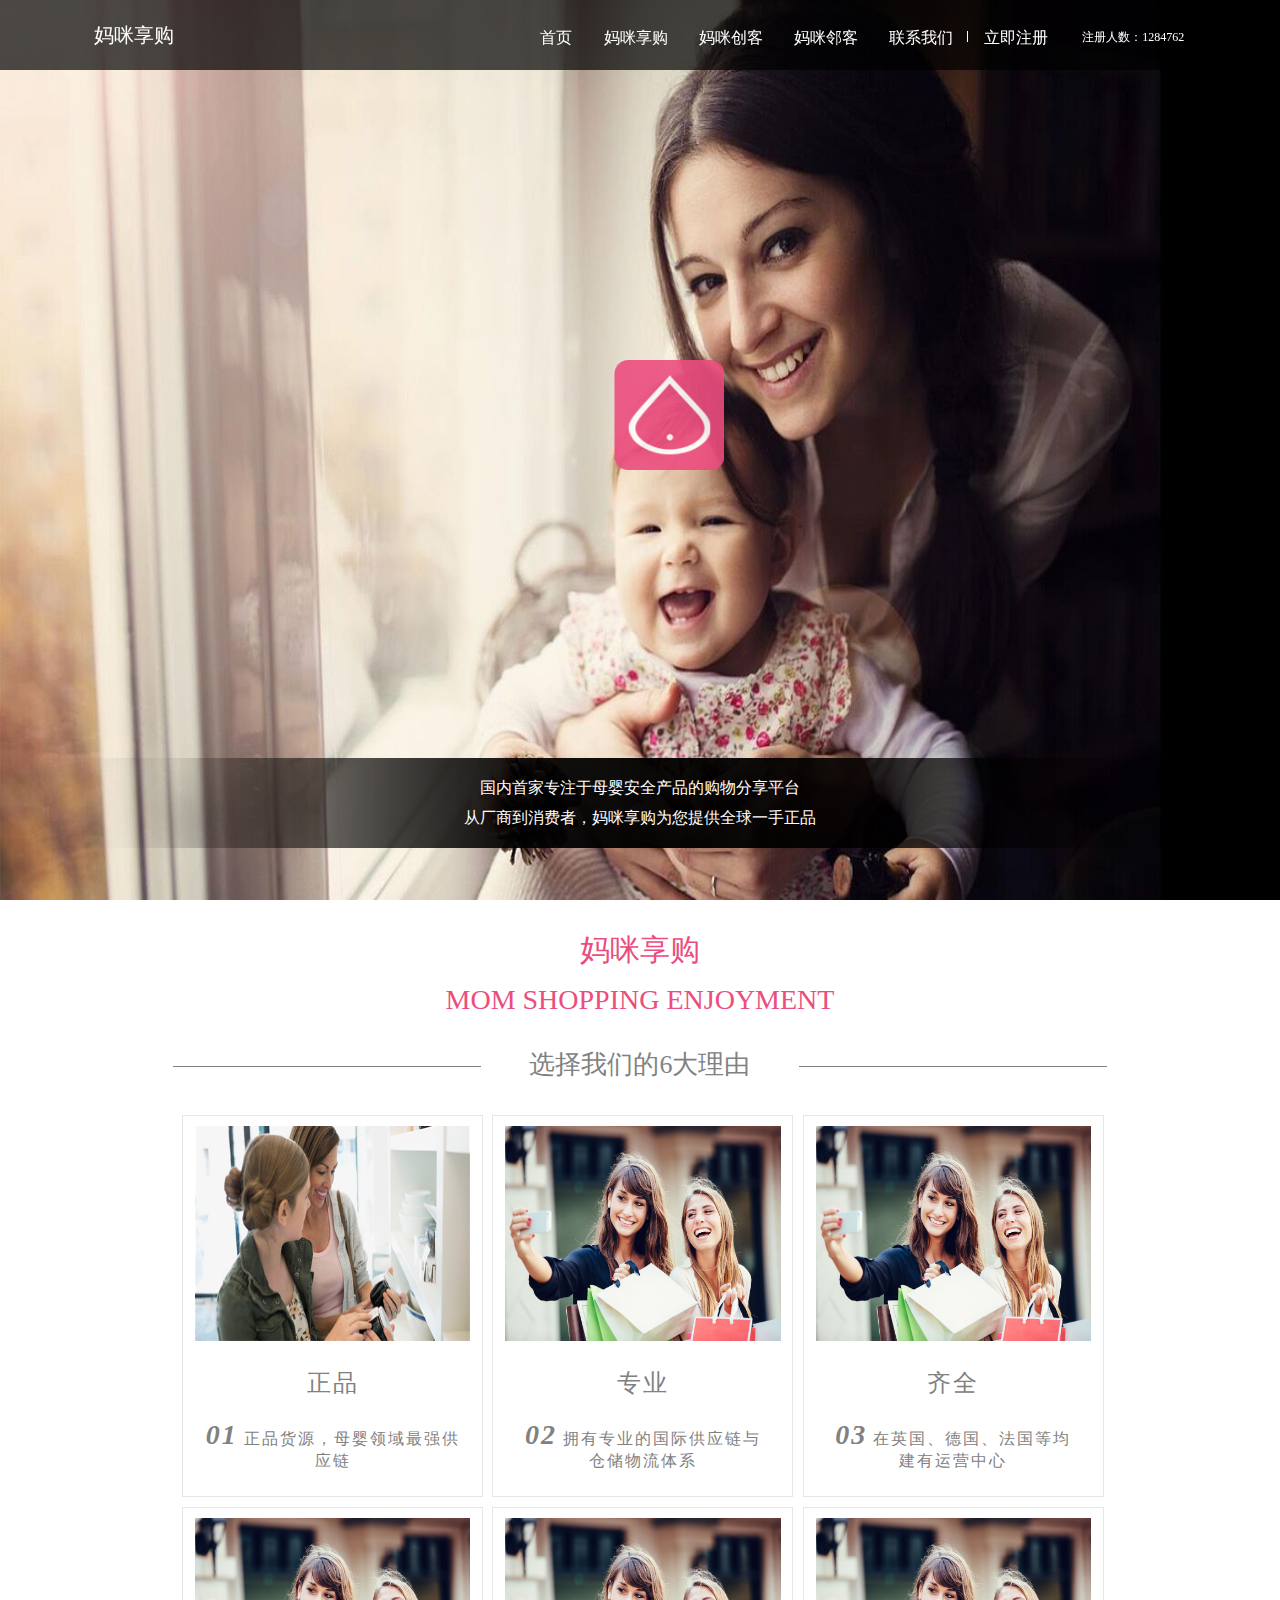
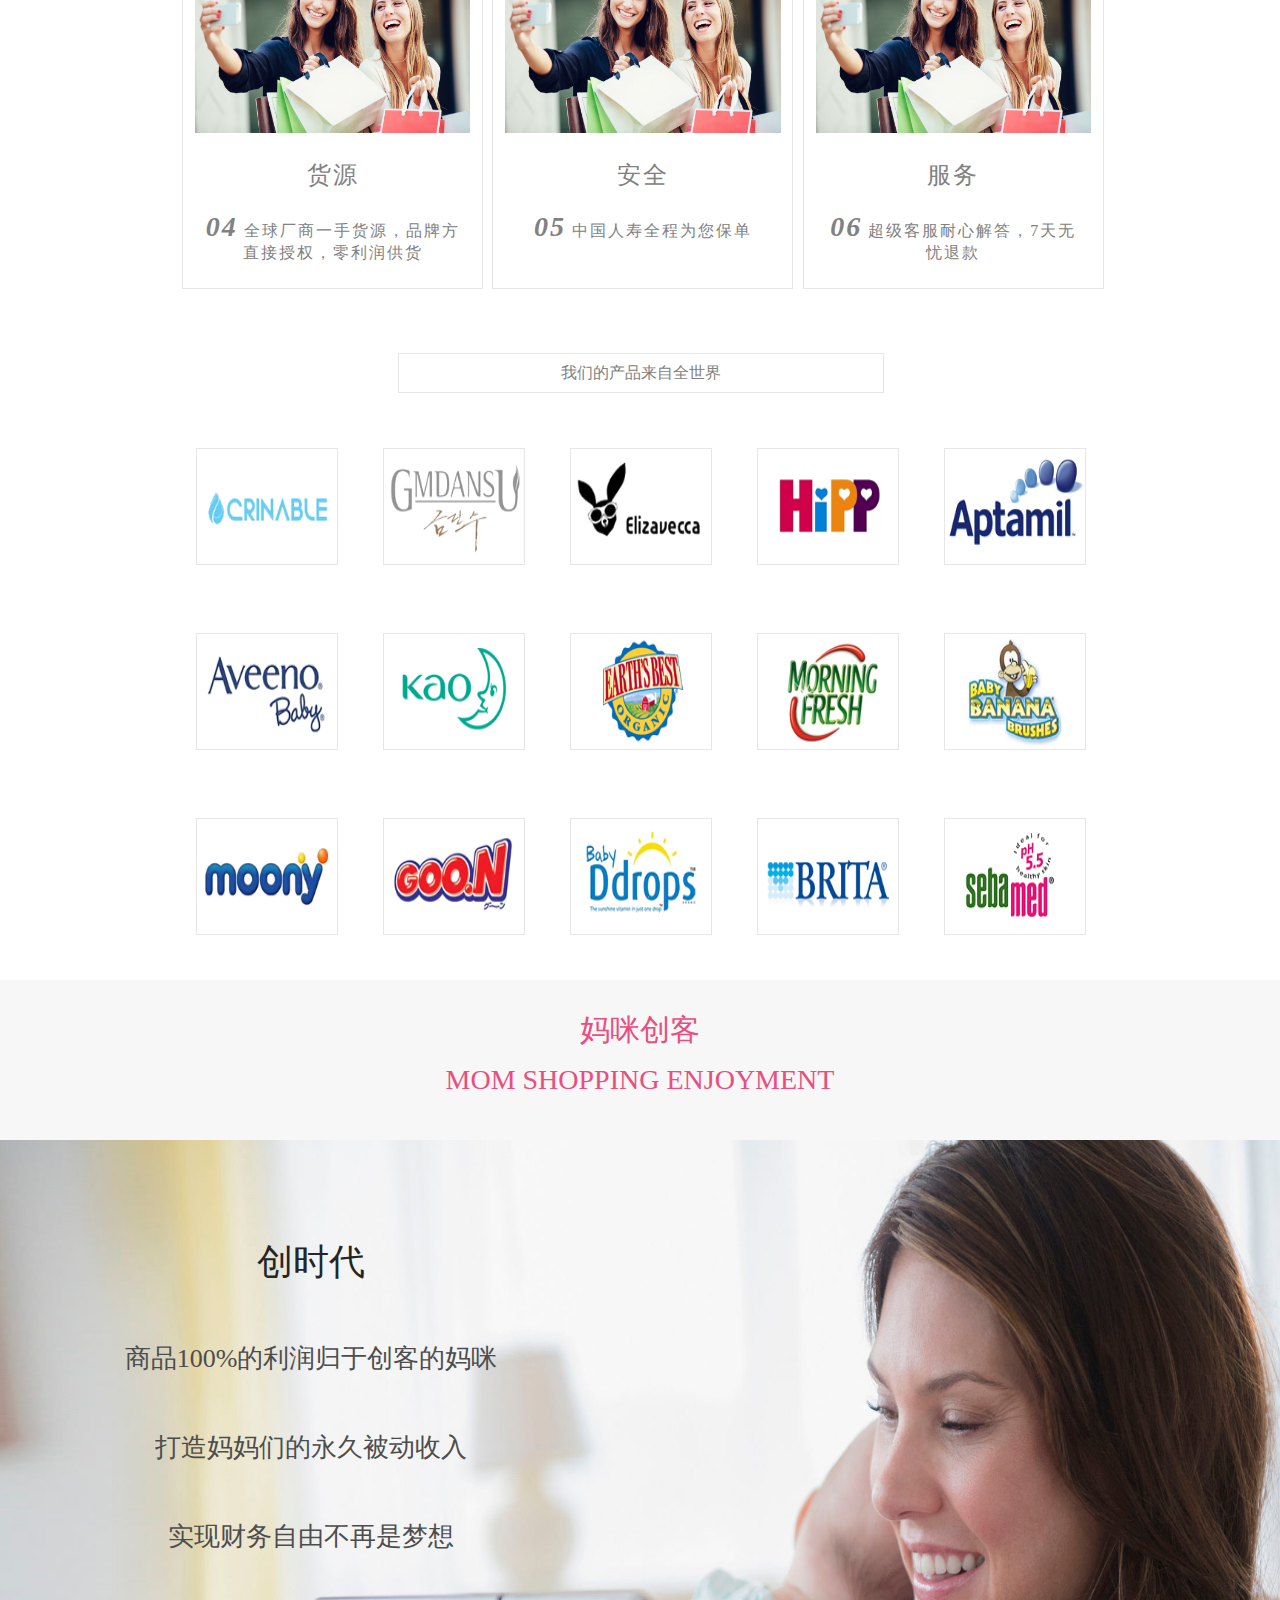
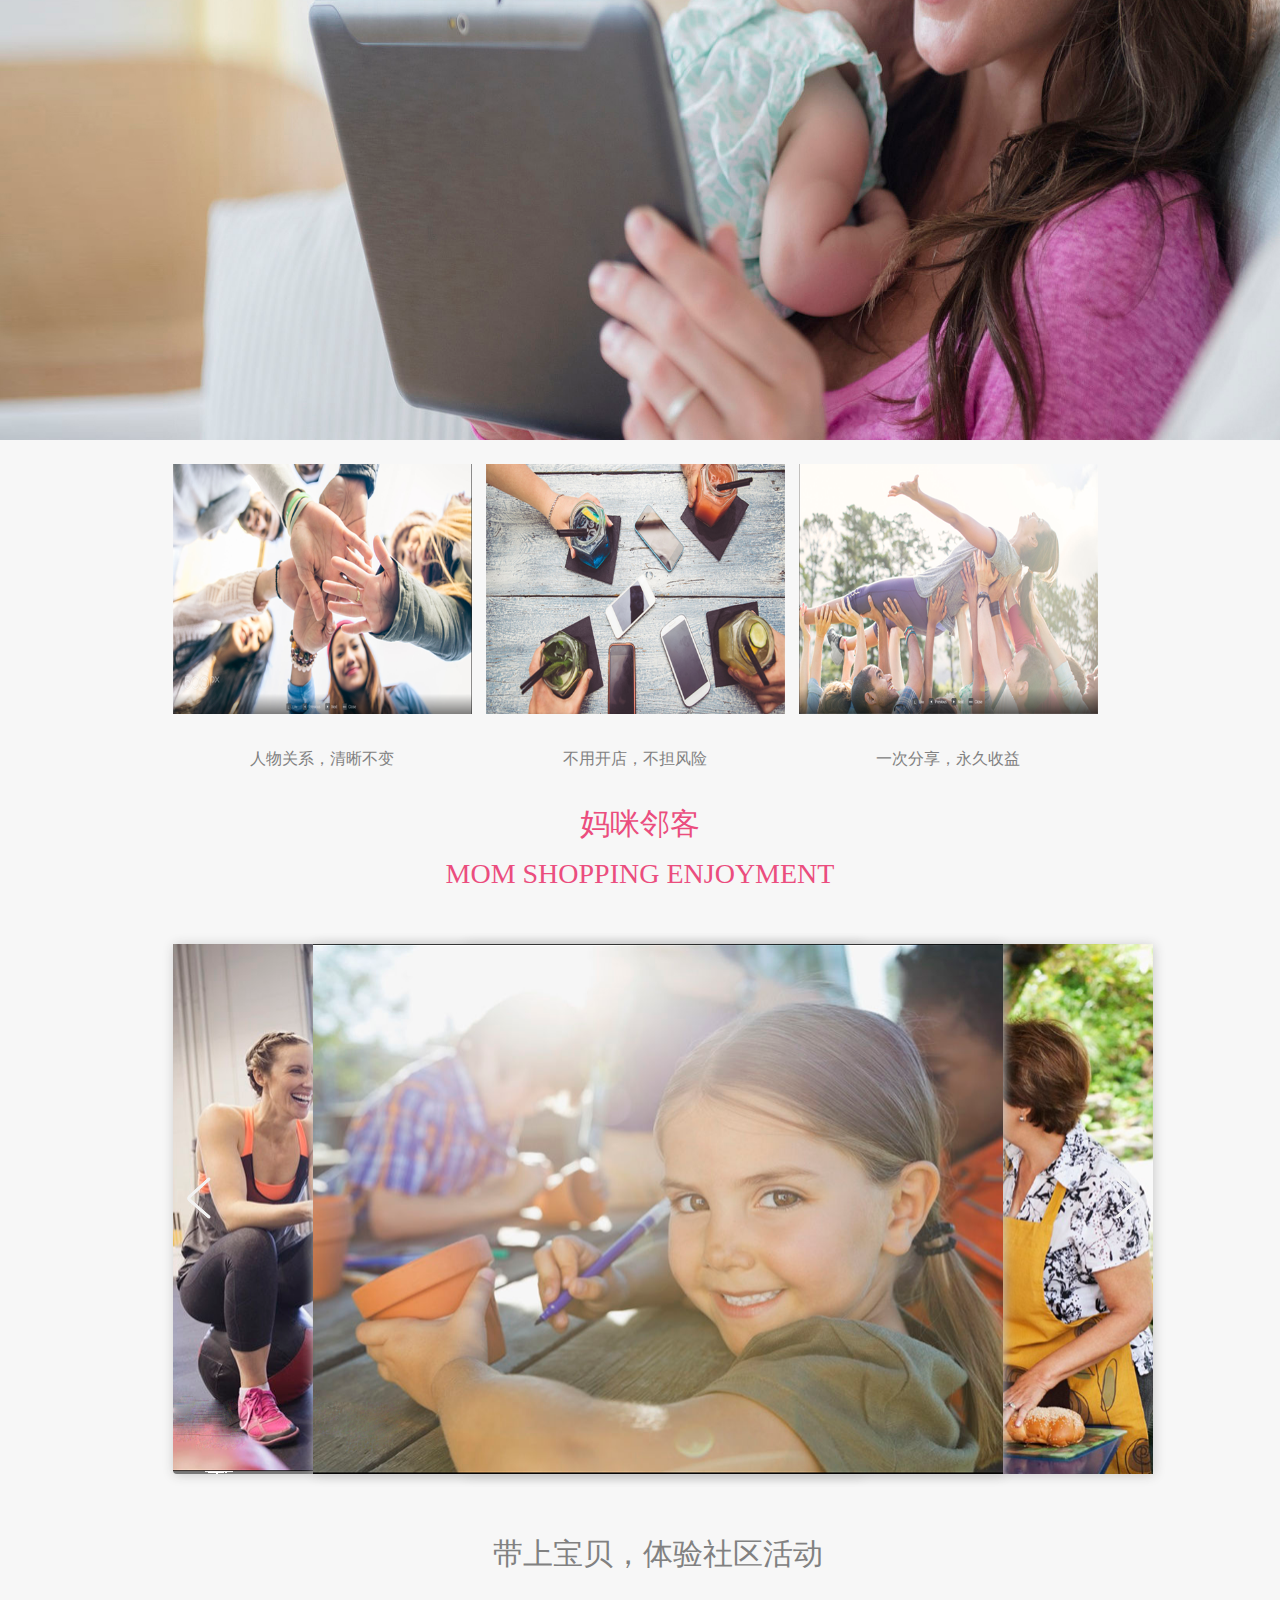
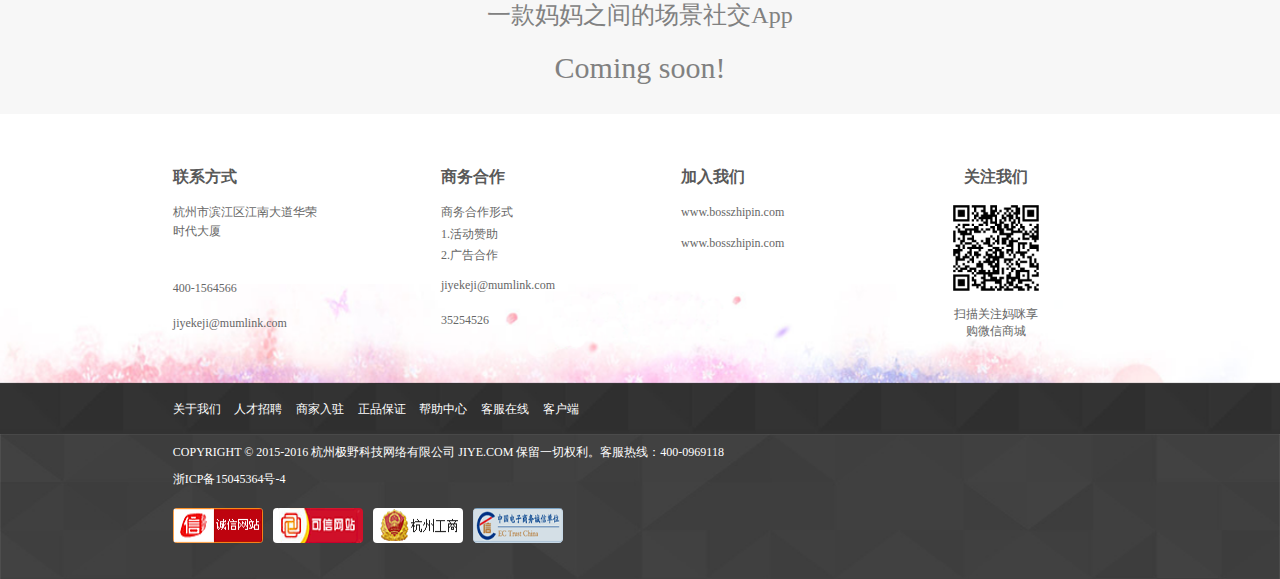
==== commit a0f42405: "1" ====
--- a/index.html
+++ b/index.html
@@ -178,49 +178,49 @@
     		<div class="xg-brand">
     			<ul>
     				<li>
-    					<img src="img/brand/atm.png" alt=""class="fg">
-    				</li>
-    				<li>
-    					<img src="img/brand/atm.png" alt=""class="fg">
-    				</li>
-    				<li>
-    					<img src="img/brand/atm.png" alt=""class="fg">
-    				</li>
-    				<li>
-    					<img src="img/brand/atm.png" alt=""class="fg">
-    				</li>
-    				<li>
-    					<img src="img/brand/atm.png" alt=""class="fg">
-    				</li>
-    				<li>
-    					<img src="img/brand/atm.png" alt=""class="fg">
-    				</li>
-    				<li>
-    					<img src="img/brand/atm.png" alt=""class="fg">
-    				</li>
-    				<li>
-    					<img src="img/brand/atm.png" alt=""class="fg">
-    				</li>
-    				<li>
-    					<img src="img/brand/atm.png" alt=""class="fg">
-    				</li>
-    				<li>
-    					<img src="img/brand/atm.png" alt=""class="fg">
-    				</li>
-    				<li>
-    					<img src="img/brand/atm.png" alt=""class="fg">
-    				</li>
-    				<li>
-    					<img src="img/brand/atm.png" alt=""class="fg">
-    				</li>
-    				<li>
-    					<img src="img/brand/atm.png" alt=""class="fg">
-    				</li>
-    				<li>
-    					<img src="img/brand/atm.png" alt=""class="fg">
-    				</li>
-    				<li>
-    					<img src="img/brand/atm.png" alt=""class="fg">
+    					<img src="img/brand/1.png" alt=""class="fg">
+    				</li>
+    				<li>
+    					<img src="img/brand/2.png" alt=""class="fg">
+    				</li>
+    				<li>
+    					<img src="img/brand/3.png" alt=""class="fg">
+    				</li>
+    				<li>
+    					<img src="img/brand/4.png" alt=""class="fg">
+    				</li>
+    				<li>
+    					<img src="img/brand/5.png" alt=""class="fg">
+    				</li>
+    				<li>
+    					<img src="img/brand/6.png" alt=""class="fg">
+    				</li>
+    				<li>
+    					<img src="img/brand/7.png" alt=""class="fg">
+    				</li>
+    				<li>
+    					<img src="img/brand/8.png" alt=""class="fg">
+    				</li>
+    				<li>
+    					<img src="img/brand/9.png" alt=""class="fg">
+    				</li>
+    				<li>
+    					<img src="img/brand/10.png" alt=""class="fg">
+    				</li>
+    				<li>
+    					<img src="img/brand/11.png" alt=""class="fg">
+    				</li>
+    				<li>
+    					<img src="img/brand/12.png" alt=""class="fg">
+    				</li>
+    				<li>
+    					<img src="img/brand/13.png" alt=""class="fg">
+    				</li>
+    				<li>
+    					<img src="img/brand/14.png" alt=""class="fg">
+    				</li>
+    				<li>
+    					<img src="img/brand/15.png" alt=""class="fg">
     				</li>
     			</ul>
     		</div>
@@ -235,7 +235,7 @@
             </div>      
         </div>
         <div class="ck-banner">
-             <img src="img/banner/]IQLSIJESSQ{X6BFRVI((VC.jpg" alt="">
+             <img src="img/image/chaungke2.jpg" alt="">
              <ul>
                 <li>
                     <span>创时代</span>
@@ -297,6 +297,7 @@
                     <ul>
                         <li>
                             <img width="690" height="530" src="img/image/lunbo.png" />
+                            <p>带上宝贝，体验社区活动</p>
                         </li>
                         <!-- <li>
                             <img width="690" height="530" src="img/2.jpg" />
@@ -305,20 +306,21 @@
                             <img width="690" height="530" src="img/3.jpg" />
                         </li> -->
                         <li>
-                            <img width="690" height="530" src="img/image/lunbo1.png" />
+                            <img width="690" height="530" src="img/image/lunbo1.png"/>
+                            <p>厨艺还是别人的好，跟着邻居学做菜</p>
                         </li>
                         <li>
-                            <img width="690" height="530" src="img/image/lunbo2.png" />
+                            <img width="690" height="530" src="img/image/lunbo2.png"/>
+                            <p>周末闲着无聊，一起去健身</p>
                         </li>
                     </ul>
                 </div>
         	</div> 
+            <div class="zg-left"></div>
+            <div class="zg-right"></div>
         </div>
         <div class="lk-content">
         	<ul>
-        		<li>
-        			厨艺还是别人的好，跟着邻居学做菜
-        		</li>
         		<li>
         			一款妈妈之间的场景社交App
         		</li>
@@ -409,23 +411,23 @@
     <div class="ft-bottom">
     	<div class="ft-bottom-box">
     		<p>
-                COPYRIGHT © 2015-2016 杭州极野科技网络有限公司 JIYE.COM 保留一切权利。客服热线：400-1564566       
+                COPYRIGHT © 2015-2016 杭州极野科技网络有限公司 JIYE.COM 保留一切权利。客服热线：400-0969118       
             </p>
             <p>
-                网浙ICP备16052033号-6
+                浙ICP备15045364号-4
             </p>
             <ul>
                 <li>
-                    <img src="img/about our/2016-04-26_203255.png" alt="">
-                </li>
-                <li>
-                    <img src="img/about our/2016-04-26_203255.png" alt="">
-                </li>
-                <li>
-                    <img src="img/about our/2016-04-26_203255.png" alt="">
-                </li>
-                <li>
-                    <img src="img/about our/2016-04-26_203255.png" alt="">
+                    <img src="img/about our/4.png" alt="">
+                </li>
+                <li>
+                    <img src="img/about our/3.png" alt="">
+                </li>
+                <li>
+                    <img src="img/about our/5.png" alt="">
+                </li>
+                <li>
+                    <img src="img/about our/1.gif" alt="">
                 </li>
             </ul>
     	</div>
--- a/css/index.css
+++ b/css/index.css
@@ -320,26 +320,26 @@
   border: 1px solid #e6e6e6;
 }
 .xg-brand ul li{
-  width:11%;
+  width:15%;
   height: 115px;
   float: left; 
 }
 .xg-brand ul li:nth-child(1){
-  margin-left: 5.5%;
+  margin-left: 2.5%;
 }
 .xg-brand ul li:nth-child(2),.xg-brand ul li:nth-child(3),.xg-brand ul li:nth-child(4),.xg-brand ul li:nth-child(5){
-  margin-left: 7.8%;
+  margin-left: 5%;
 }
 .xg-brand ul li:nth-child(6),.xg-brand ul li:nth-child(11){
-  margin-left: 5.5%;
+  margin-left:2.5%;
   margin-top: 70px;
 }
 .xg-brand ul li:nth-child(7),.xg-brand ul li:nth-child(8),.xg-brand ul li:nth-child(9),.xg-brand ul li:nth-child(10){
-  margin-left: 7.8%;
+  margin-left: 5%;
   margin-top: 70px;
 }
 .xg-brand ul li:nth-child(12),.xg-brand ul li:nth-child(13),.xg-brand ul li:nth-child(14),.xg-brand ul li:nth-child(15){
-  margin-left: 7.8%;
+  margin-left: 5%;
   margin-top: 70px;
 }
 .ck{
@@ -467,7 +467,7 @@
 	width: 73%;
     height: 170px;
     position: absolute;
-    bottom:60px;
+    bottom:0px;
     left: 13.5%;
 }
 .lk-content ul{
@@ -477,21 +477,15 @@
 }
 .lk-content ul li:nth-child(1){
 	width: 100%;
-	margin-top: 45px;
+	margin-top: 55px;
 	text-align: center;
 	font-size: 24px;
 }
 .lk-content ul li:nth-child(2){
 	width: 100%;
-	margin-top: 45px;
+	margin-top: 20px;
 	text-align: center;
 	font-size: 30px;
-}
-.lk-content ul li:nth-child(3){
-	width: 100%;
-	margin-top: 20px;
-	text-align: center;
-	font-size: 22px;
 }
 .ft-top{
     width: 100%;
@@ -637,7 +631,12 @@
     float: left;
     margin-left: 10px;
 }
+.ft-bottom-box ul li:nth-child(1){
+    margin-left: 0;
+}
 .ft-bottom-box ul li img{
+	width: 100%;
+	height: 100%;
     border-radius: 4px;
 }
 
@@ -665,6 +664,36 @@
 	border-radius:4px;
 	box-shadow:1px 1px 12px rgba(200, 200, 200, 1)
 }
+#focus_Box ul li p{
+	width: 100%;
+	height: 40px;
+	background: #f7f7f7;
+	text-align: center;
+	line-height: 40px;
+	font-size: 30px;
+	position: absolute;
+	left:0 ;
+	bottom:-100px;
+	color: #818181;
+}
+.zg-left{
+	width: 30%;
+	height: 40px;
+	background: #f7f7f7;
+	position: absolute;
+	right: 0;
+	bottom: 140px;
+	z-index: 9;
+}
+.zg-right{
+	width: 30%;
+	height: 40px;
+	background: #f7f7f7;
+	position: absolute;
+	left: 0;
+	bottom: 140px;
+	z-index: 9;
+}
 #focus_Box .prev,#focus_Box .next {
 display:block;
 z-index:100;
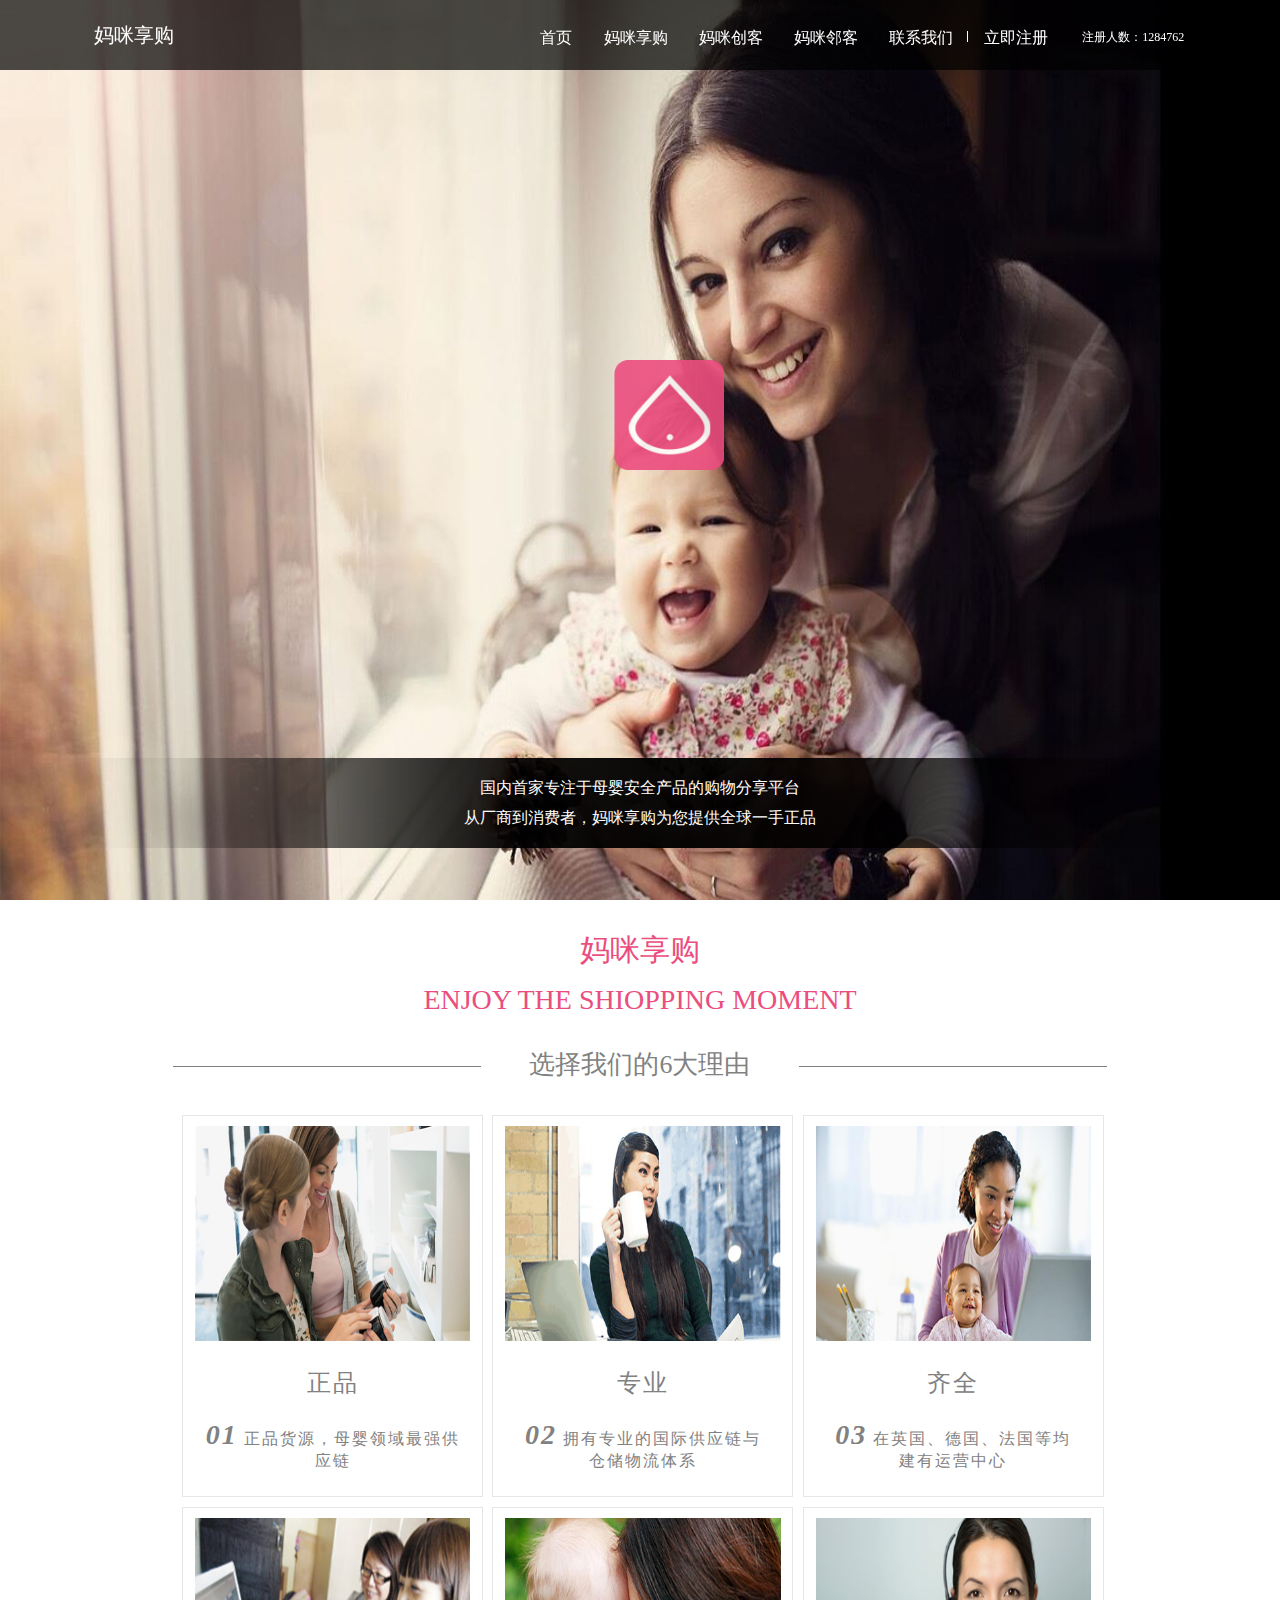
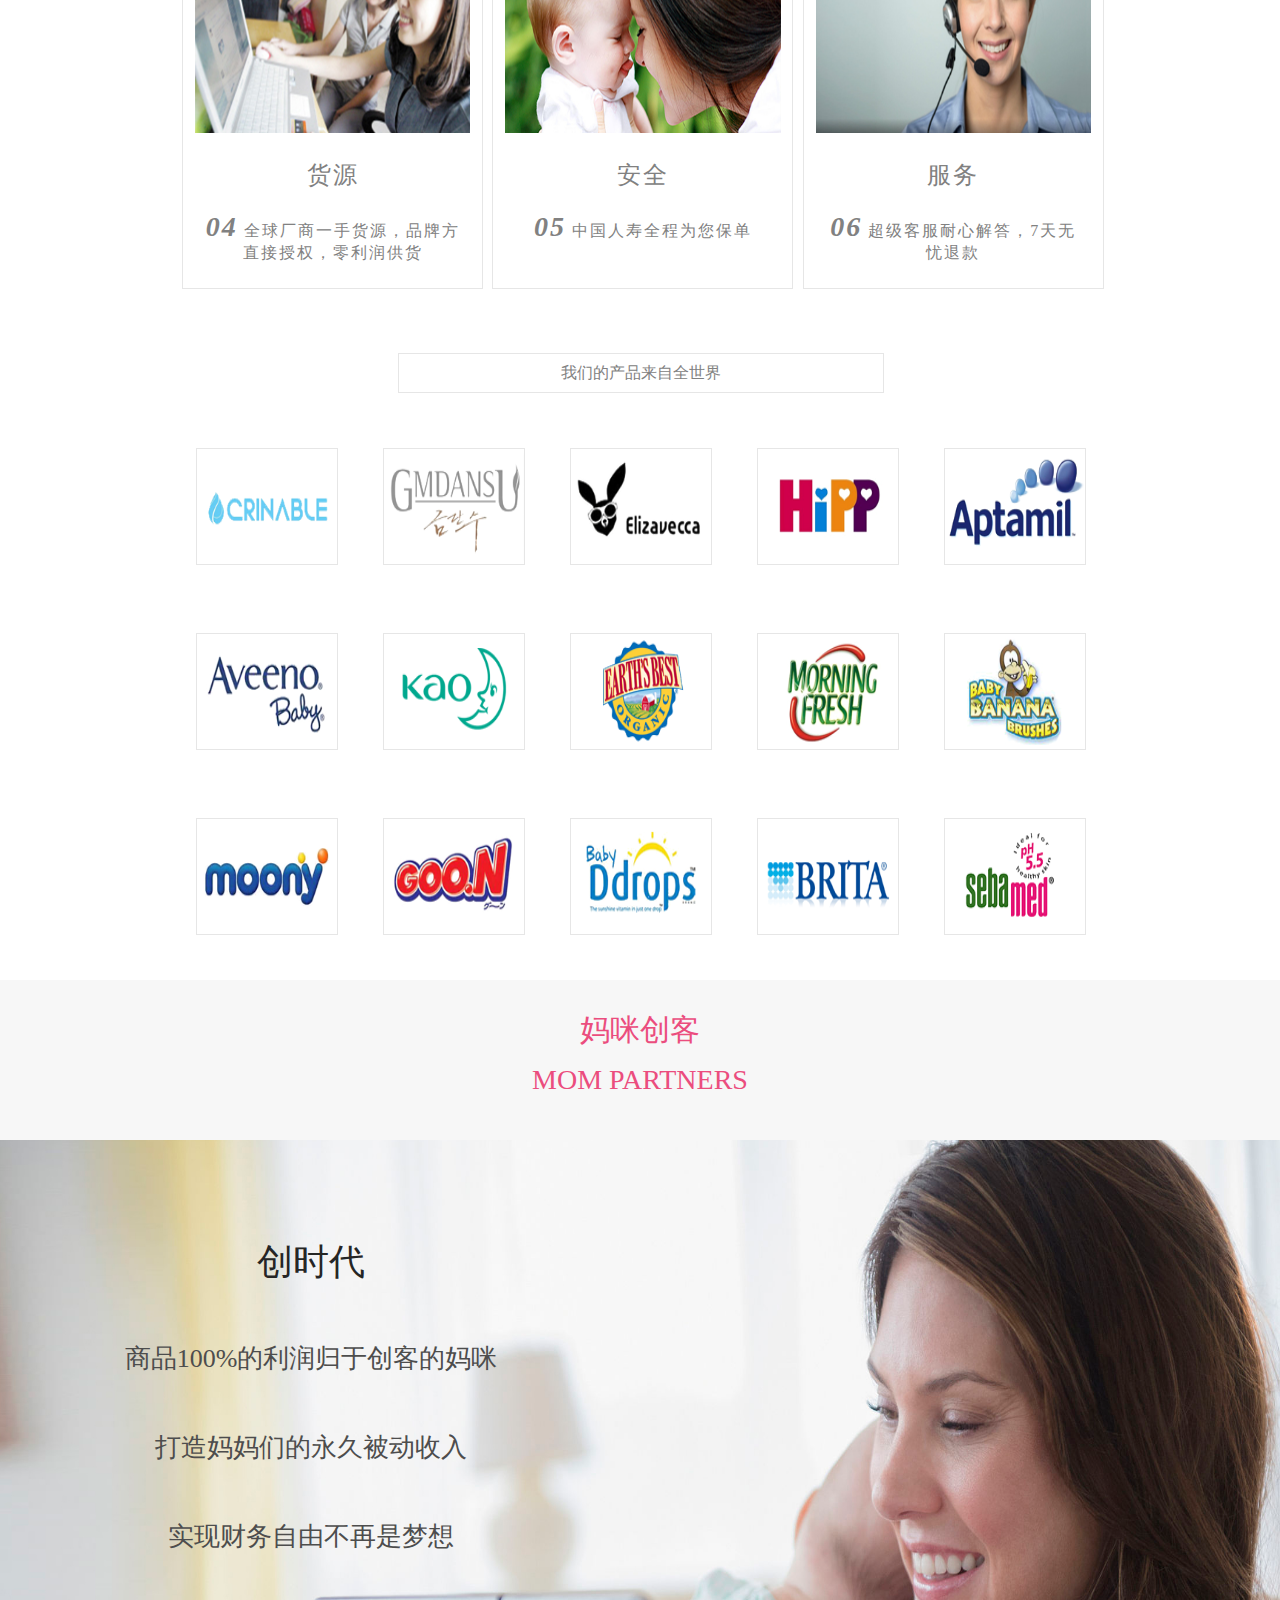
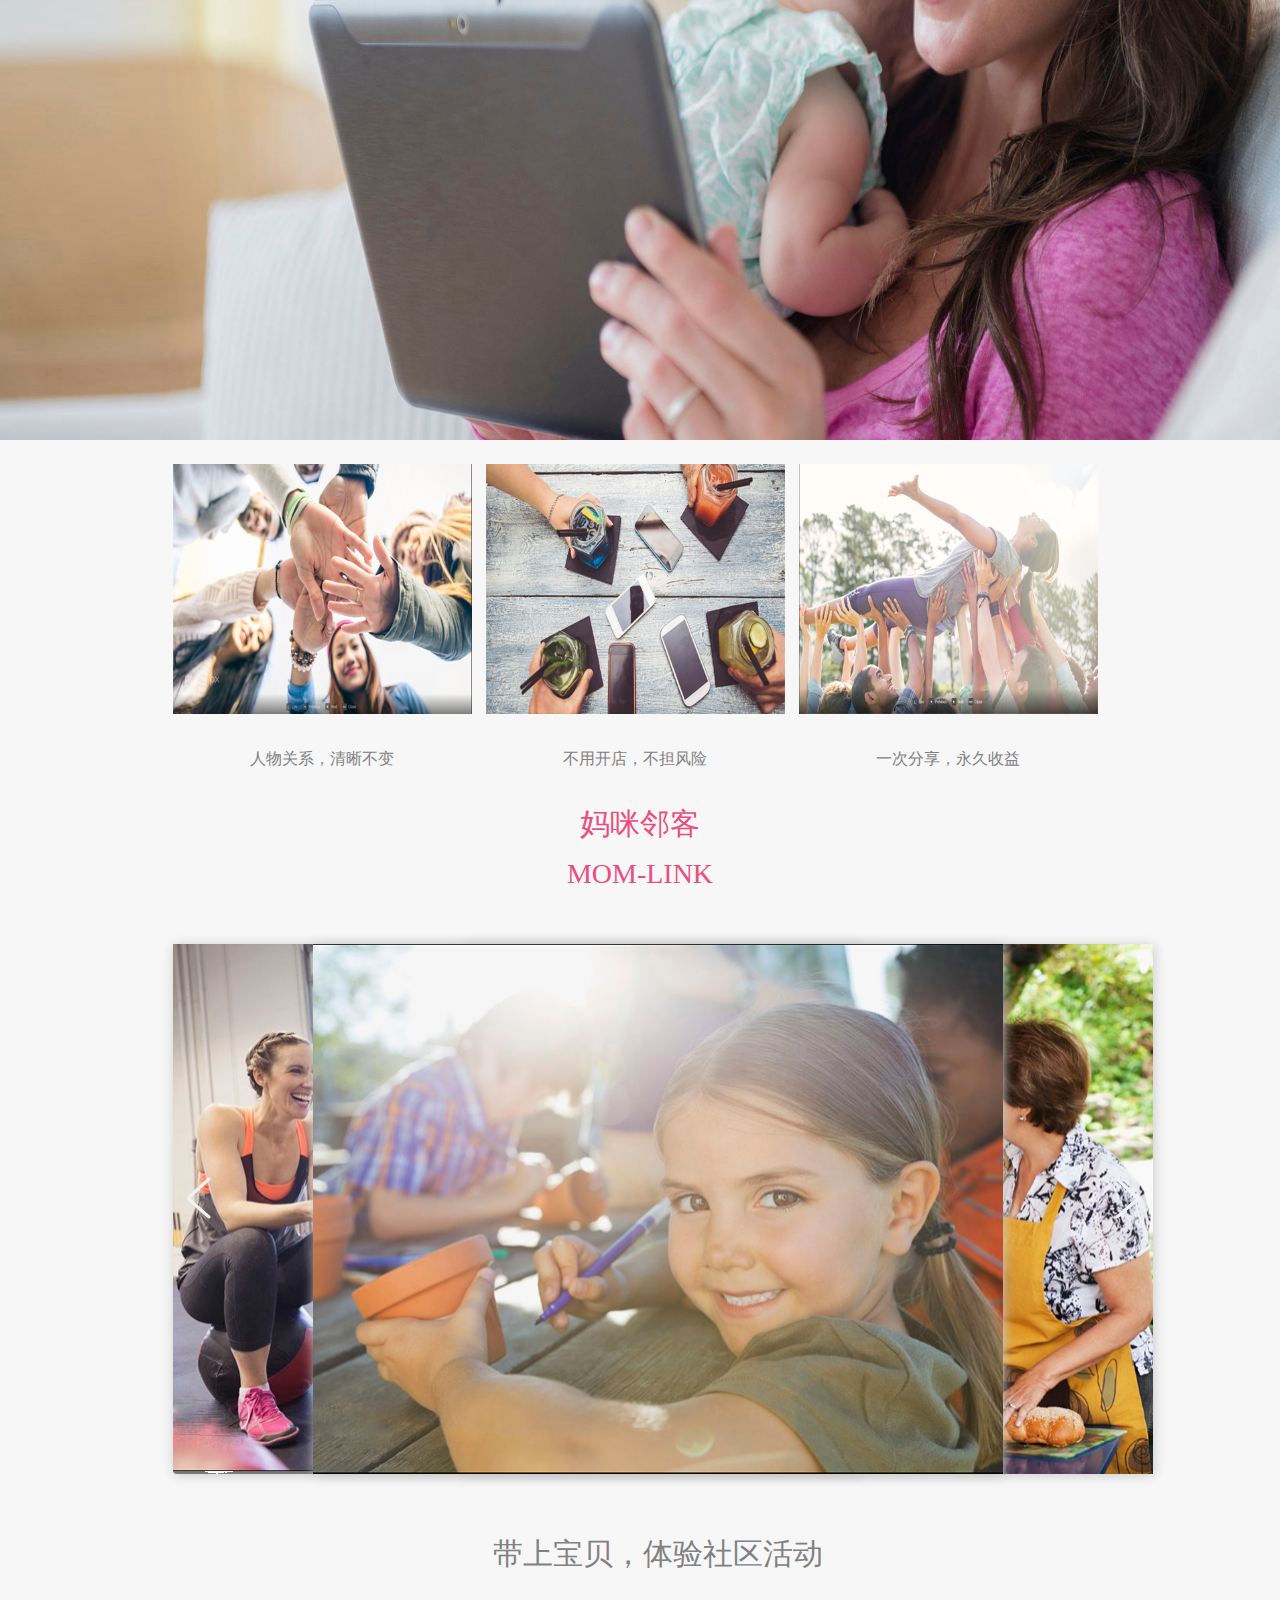
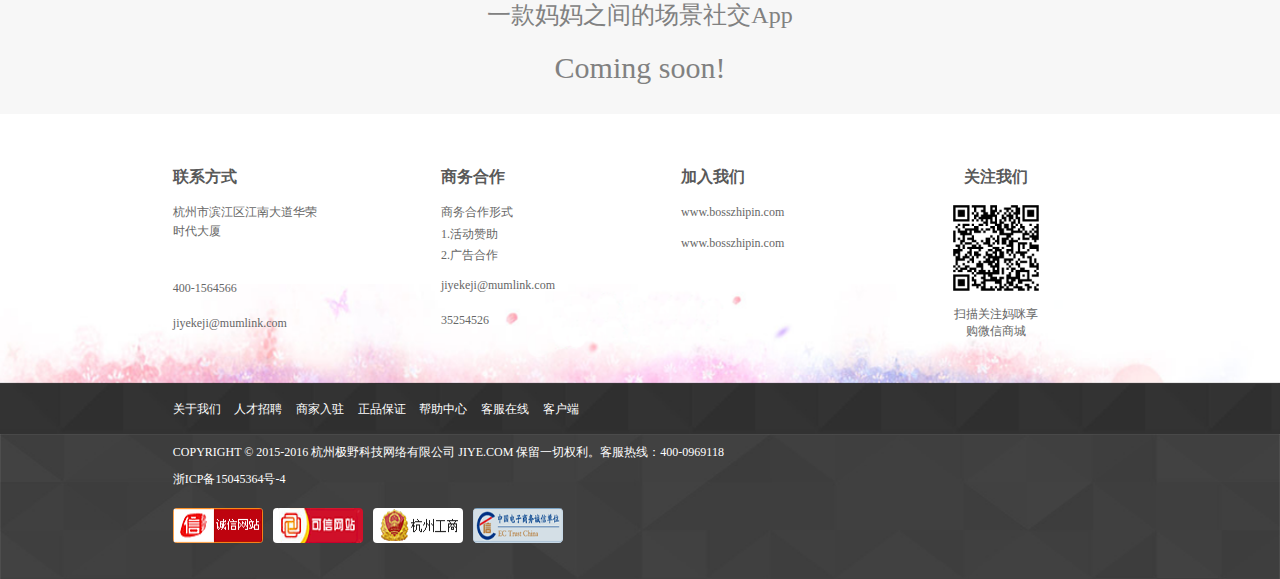
==== commit 8eb202db: "1" ====
--- a/index.html
+++ b/index.html
@@ -115,7 +115,7 @@
     	<div class="xg-box">
     		<div class="xg-title">
     			<p>妈咪享购</p>
-    			<p>MOM SHOPPING ENJOYMENT</p>
+    			<p>ENJOY THE SHIOPPING MOMENT</p>
     		</div>
     		<div class="xg-because">
     		    <span></span>
@@ -134,35 +134,35 @@
     					</p>
     				</li>
     				<li>
-    					<img src="img/banner/240387-140P40PI244.jpg" alt=""class="fg">
+    					<img src="img/ys/zhuanye.jpg" alt=""class="fg">
     					<h2>专业</h2>
     					<p>
     					<span>02</span> 拥有专业的国际供应链与 仓储物流体系
     					</p>
     				</li>
     				<li>
-    					<img src="img/banner/240387-140P40PI244.jpg" alt=""class="fg">
+    					<img src="img/ys/qiquan.jpg" alt=""class="fg">
     					<h2>齐全</h2>
     					<p>
     					<span>03</span> 在英国、德国、法国等均 建有运营中心
     					</p>
     				</li>
     				<li>
-    					<img src="img/banner/240387-140P40PI244.jpg" alt=""class="fg">
+    					<img src="img/ys/huoyuan.jpg" alt=""class="fg">
     					<h2>货源</h2>
     					<p>
     					<span>04</span> 全球厂商一手货源，品牌方 直接授权，零利润供货
     					</p>
     				</li>
     				<li>
-    					<img src="img/banner/240387-140P40PI244.jpg" alt=""class="fg">
+    					<img src="img/ys/anquan.jpg" alt=""class="fg">
     					<h2>安全</h2>
     					<p>
     					<span>05</span> 中国人寿全程为您保单
     					</p>
     				</li>
     				<li>
-    					<img src="img/banner/240387-140P40PI244.jpg" alt=""class="fg">
+    					<img src="img/ys/fuwu.jpg" alt=""class="fg">
     					<h2>服务</h2>
     					<p>
     					<span>06</span> 超级客服耐心解答，7天无忧退款
@@ -231,7 +231,7 @@
         <div class="ck-box" id="index_3">
             <div class="ck-title">
                 <p>妈咪创客</p>
-                <p>MOM SHOPPING ENJOYMENT</p>
+                <p>MOM PARTNERS</p>
             </div>      
         </div>
         <div class="ck-banner">
@@ -286,7 +286,7 @@
     	<div class="lk-box">
     		<div class="lk-title">
     			<p>妈咪邻客</p>
-    			<p>MOM SHOPPING ENJOYMENT</p>
+    			<p>MOM-LINK</p>
     		</div>		
         </div>
         <div class="lk-lunbo">
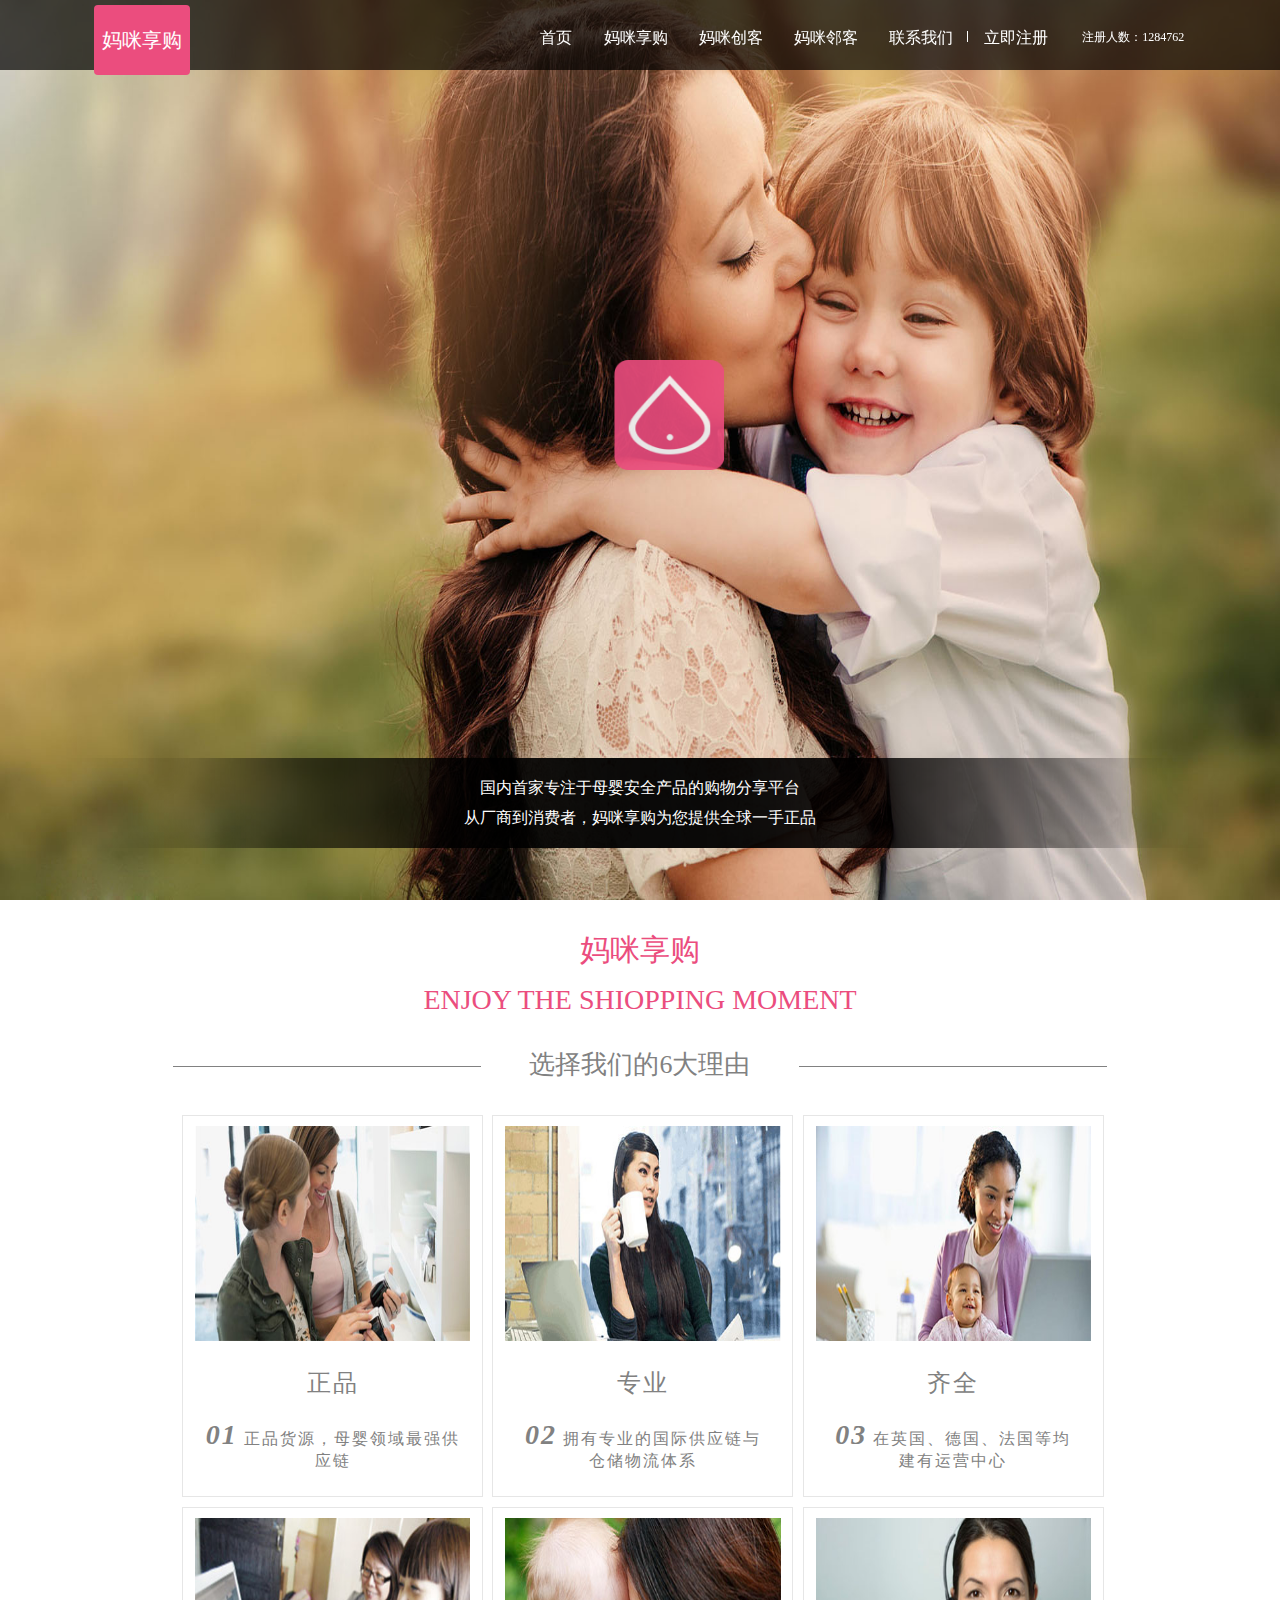
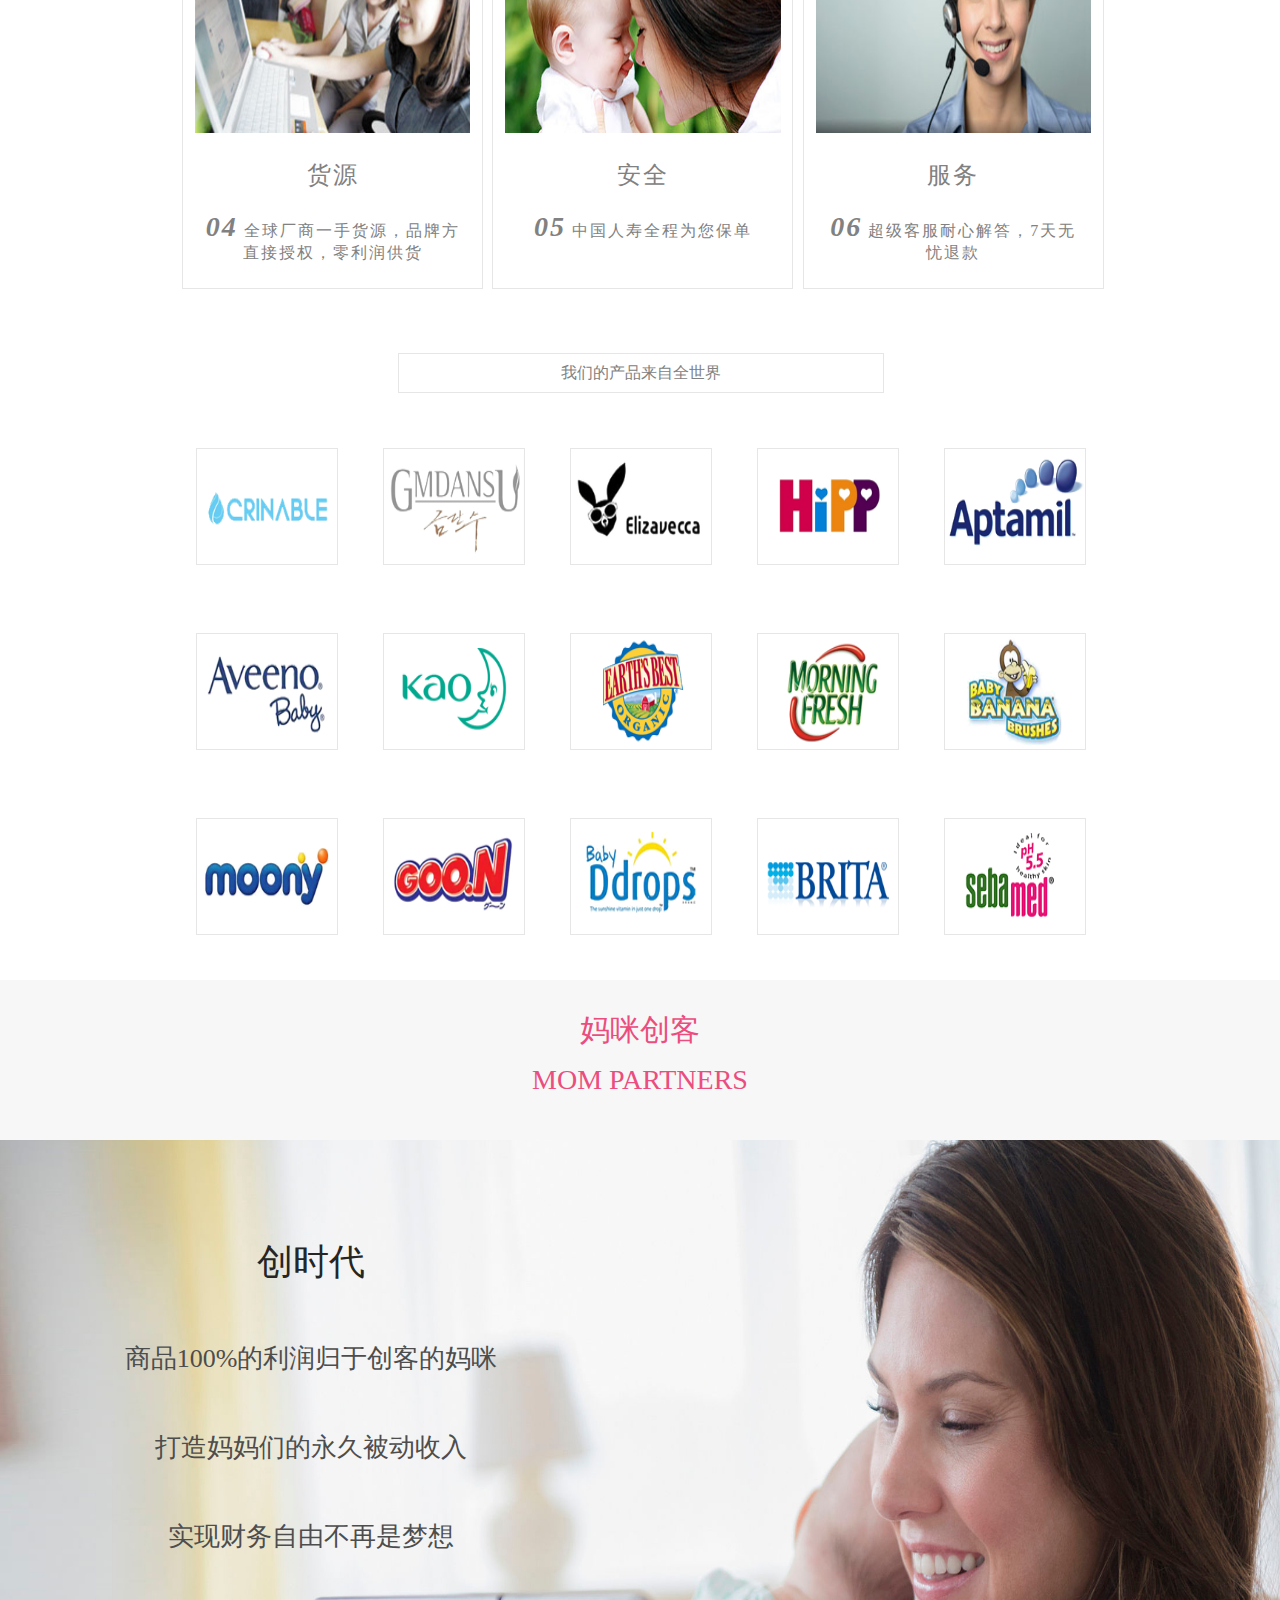
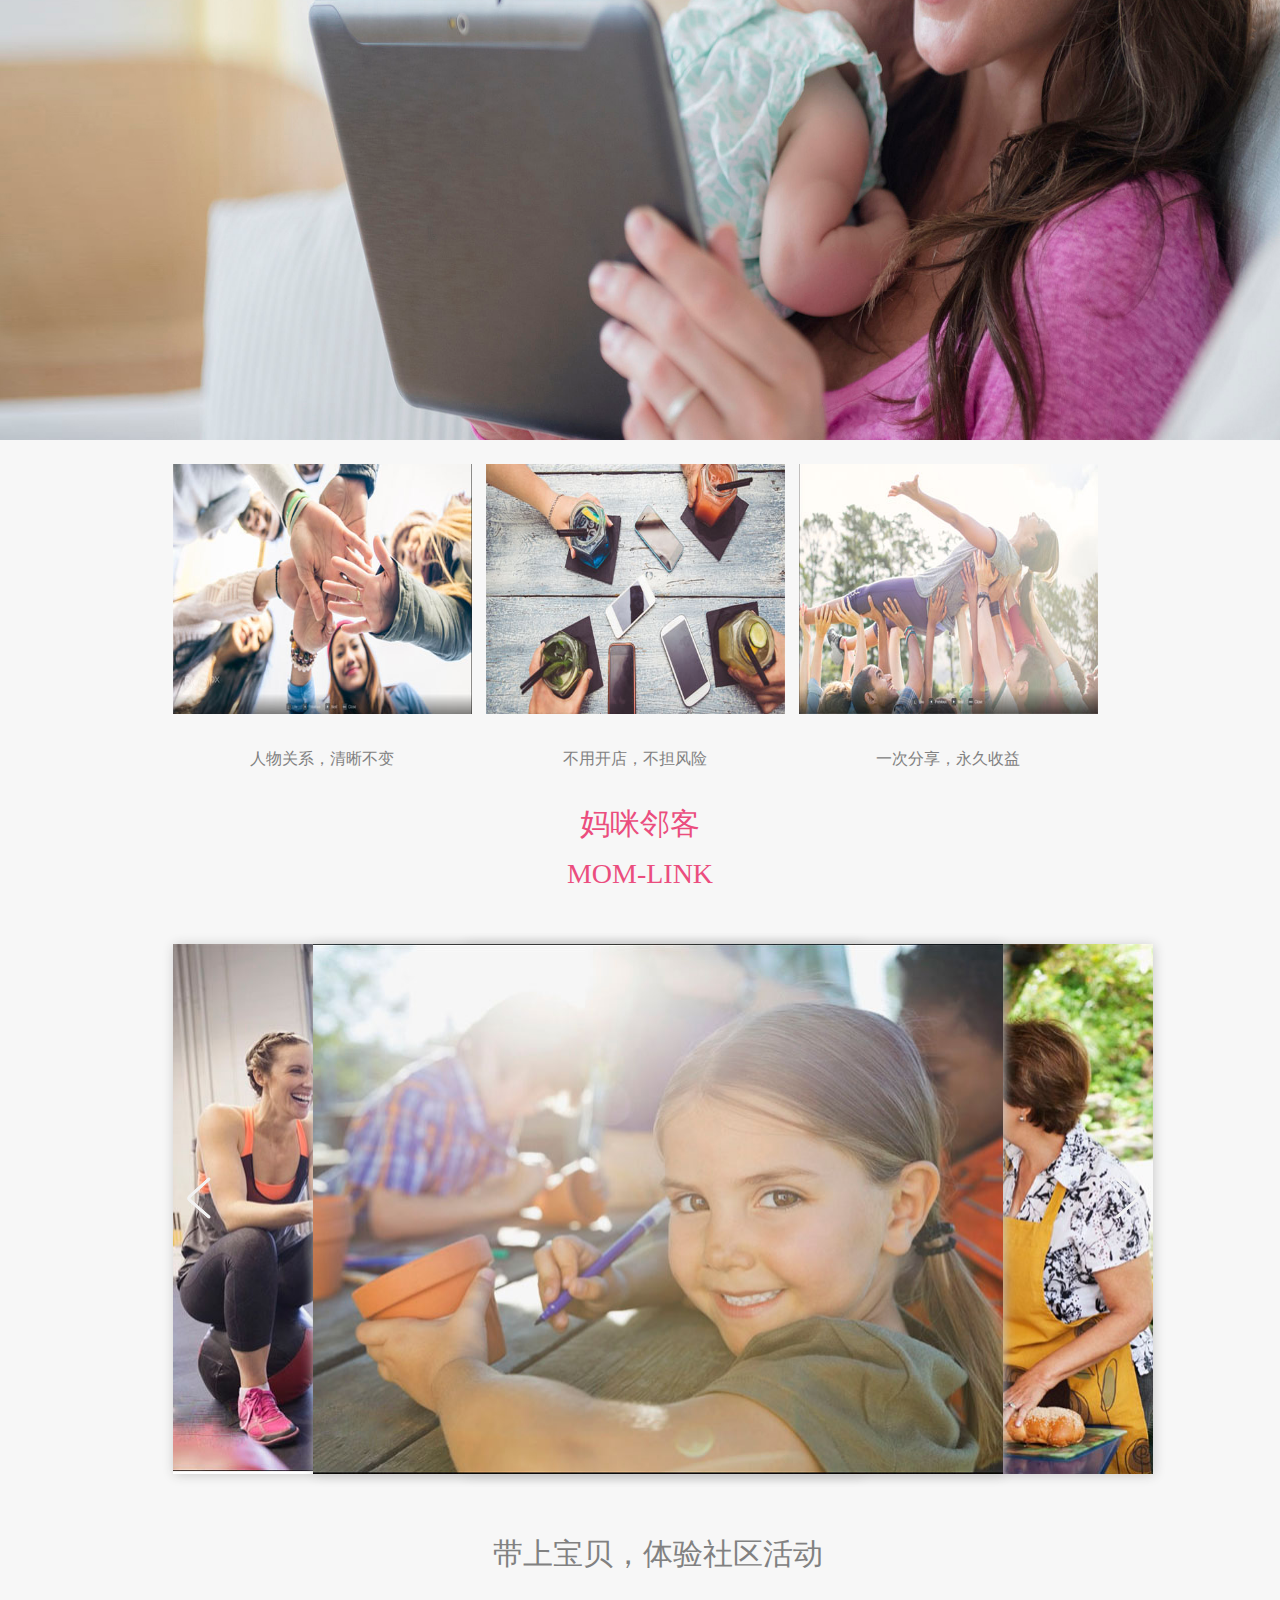
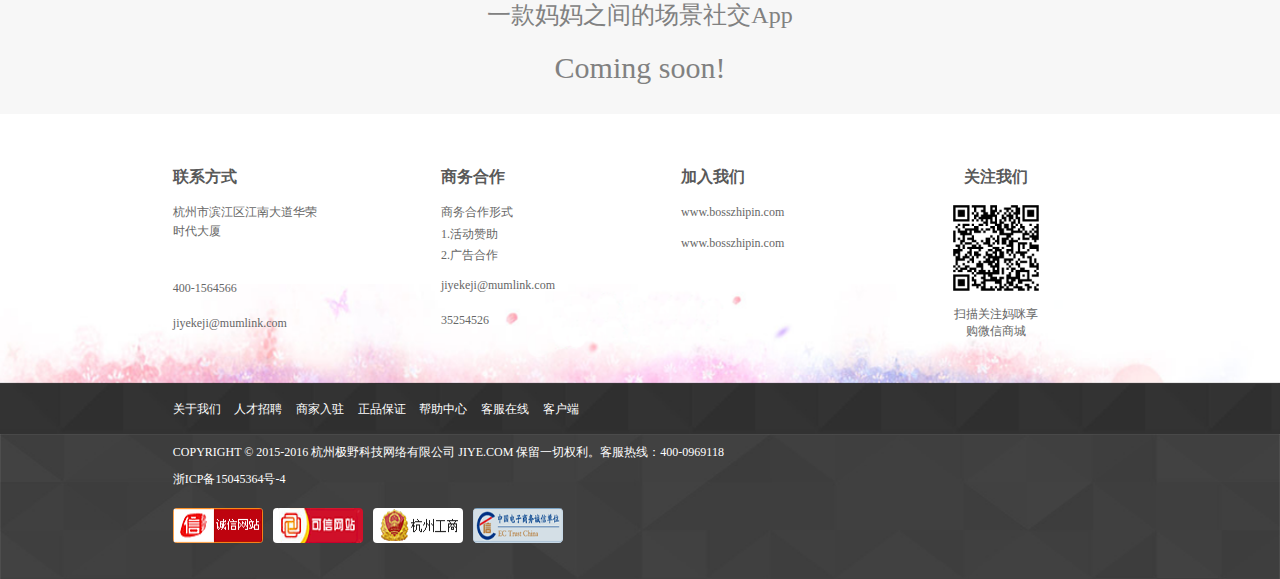
==== commit 2dc6f061: "1" ====
--- a/index.html
+++ b/index.html
@@ -56,47 +56,10 @@
             </div class="nav">
         </div>
     </div>
-	<!-- 头部 -->
-	<!-- <header style="z-index: 999;" class="hd">
-            <div class="container">
-                <div class="logo-text">
-                    <a>
-                        <span>
-                            妈咪享购                        
-                        </span>
-                    </a>
-                </div>
-                <nav class="nav1">
-                    <ul>
-                        <label for="xz1">
-                            <a href="">立即注册</a>
-                        </label>
-                        <label for="xz2" class="nv-3">
-                            <a href="javascript:void(0)"title="5">联系我们</a>
-                        </label>
-                        <label for="xz3" class="nv-4">
-                            <a href="javascript:void(0)"title="4">妈咪邻客</a>
-                        </label>
-                        <label for="xz4" class="nv-5">
-                            <a href="javascript:void(0)"title="3">妈咪创客</a>
-                        </label>                        
-                        <label for="xz5" class="nv-6">
-                            <a href="javascript:void(0)"title="2">妈咪享购</a>
-                        </label>
-                        <label for="xz6" class="nv-7">
-                            <a href="javascript:void(0)"title="1">首页</a>
-                        </label>                                   
-                    </ul>
-                   <div>
-                       <span></span>
-                   </div>
-                </nav>
-            </div>
-        </header> -->
     <!-- 头部结束 -->
     <!-- banner -->
     <div class="banner" id="index_1">
-    <img src="./img/20160427180657.jpg" alt="">
+    <img src="./img/ys/beijing.jpg" alt="">
     	<div class="logo">
     		<span></span>
     	</div>
@@ -260,19 +223,19 @@
         <div class="ck-boxs">
             <ul class="ck-boxs1">
                 <li>
-                    <img src="img/image/qingxibubian.png" alt=""class="fg">
+                    <img src="img/image/qingxibubian.jpg" alt=""class="fg">
                     <p>
                         人物关系，清晰不变
                     </p>
                 </li>
                 <li>
-                    <img src="img/image/wufengxian.png" alt=""class="fg">
+                    <img src="img/image/wufengxian.jpg" alt=""class="fg">
                     <p>
                         不用开店，不担风险
                     </p>
                 </li>
                 <li>
-                    <img src="img/image/shouyi.png" alt=""class="fg">
+                    <img src="img/image/shouyi.jpg" alt=""class="fg">
                     <p>
                         一次分享，永久收益
                     </p>
@@ -296,21 +259,15 @@
                     <span class="next">&nbsp;</span>
                     <ul>
                         <li>
-                            <img width="690" height="530" src="img/image/lunbo.png" />
+                            <img width="690" height="530" src="img/image/lunbo.jpg" />
                             <p>带上宝贝，体验社区活动</p>
                         </li>
-                        <!-- <li>
-                            <img width="690" height="530" src="img/2.jpg" />
-                        </li>
                         <li>
-                            <img width="690" height="530" src="img/3.jpg" />
-                        </li> -->
-                        <li>
-                            <img width="690" height="530" src="img/image/lunbo1.png"/>
+                            <img width="690" height="530" src="img/image/lunbo1.jpg"/>
                             <p>厨艺还是别人的好，跟着邻居学做菜</p>
                         </li>
                         <li>
-                            <img width="690" height="530" src="img/image/lunbo2.png"/>
+                            <img width="690" height="530" src="img/image/lunbo2.jpg"/>
                             <p>周末闲着无聊，一起去健身</p>
                         </li>
                     </ul>
--- a/css/index.css
+++ b/css/index.css
@@ -35,6 +35,10 @@
 	text-align: center;
 	font-size: 20px;
 	margin-left: 1.5%;
+	background: rgb(235,77,126);
+    padding:0 8px 0 8px; 
+    margin-top: 5px;
+    border-radius: 4px;
 }
 .nav{
 	float: right;
@@ -92,59 +96,6 @@
 	border-top: 3px solid #eb4d7e;
 	line-height: 70px;
 }
-/*  header{
-width: 100%;
-height:70px;
-background:#fff;
-position:fixed;
-left:0;
-top:0;
-display: none;
-border-bottom:1px solid #000; 
-}
-.container{
-	width: 73%;
-	height: 70px;
-	margin: 0 auto;
-}
-.logo-text{
-	float: left;
-	width: 9.2%;
-	height:60px;
-	color: #fff;
-	background: #eb4d7e;
-	line-height: 60px;
-	text-align: center;
-	font-size: 16px;
-}
-nav{
-	float: right;
-	width: 54.6%;
-	height: 70px;	
-	position: relative;
-}
-nav ul{
-	width: 100%;
-	height: 60px;
-	margin-bottom: 10px;
-}
-nav ul label{
-	width:16%;
-	height: 60px;
-	line-height: 75px;
-	float: right;
-	text-align: center;
-}
-nav ul label a{
-	color: #666;
-}
-nav div span{
-	height: 20px;
-	border-left: 1px solid #666;
-	position: absolute;
-	right: 16%;
-	top:30px;
-} */
 .banner{
 	width: 100%;
 	position: relative;	
@@ -153,8 +104,6 @@
 	width: 100%;
 	height: 100%;
 	display: block;
-   /*  -webkit-filter: blur(2px); 
-   	filter: blur(2px); */
 }
 .banner .logo{
     width: 110px;
@@ -751,5 +700,4 @@
 }
 input{
 	display: none;
-}
-
+}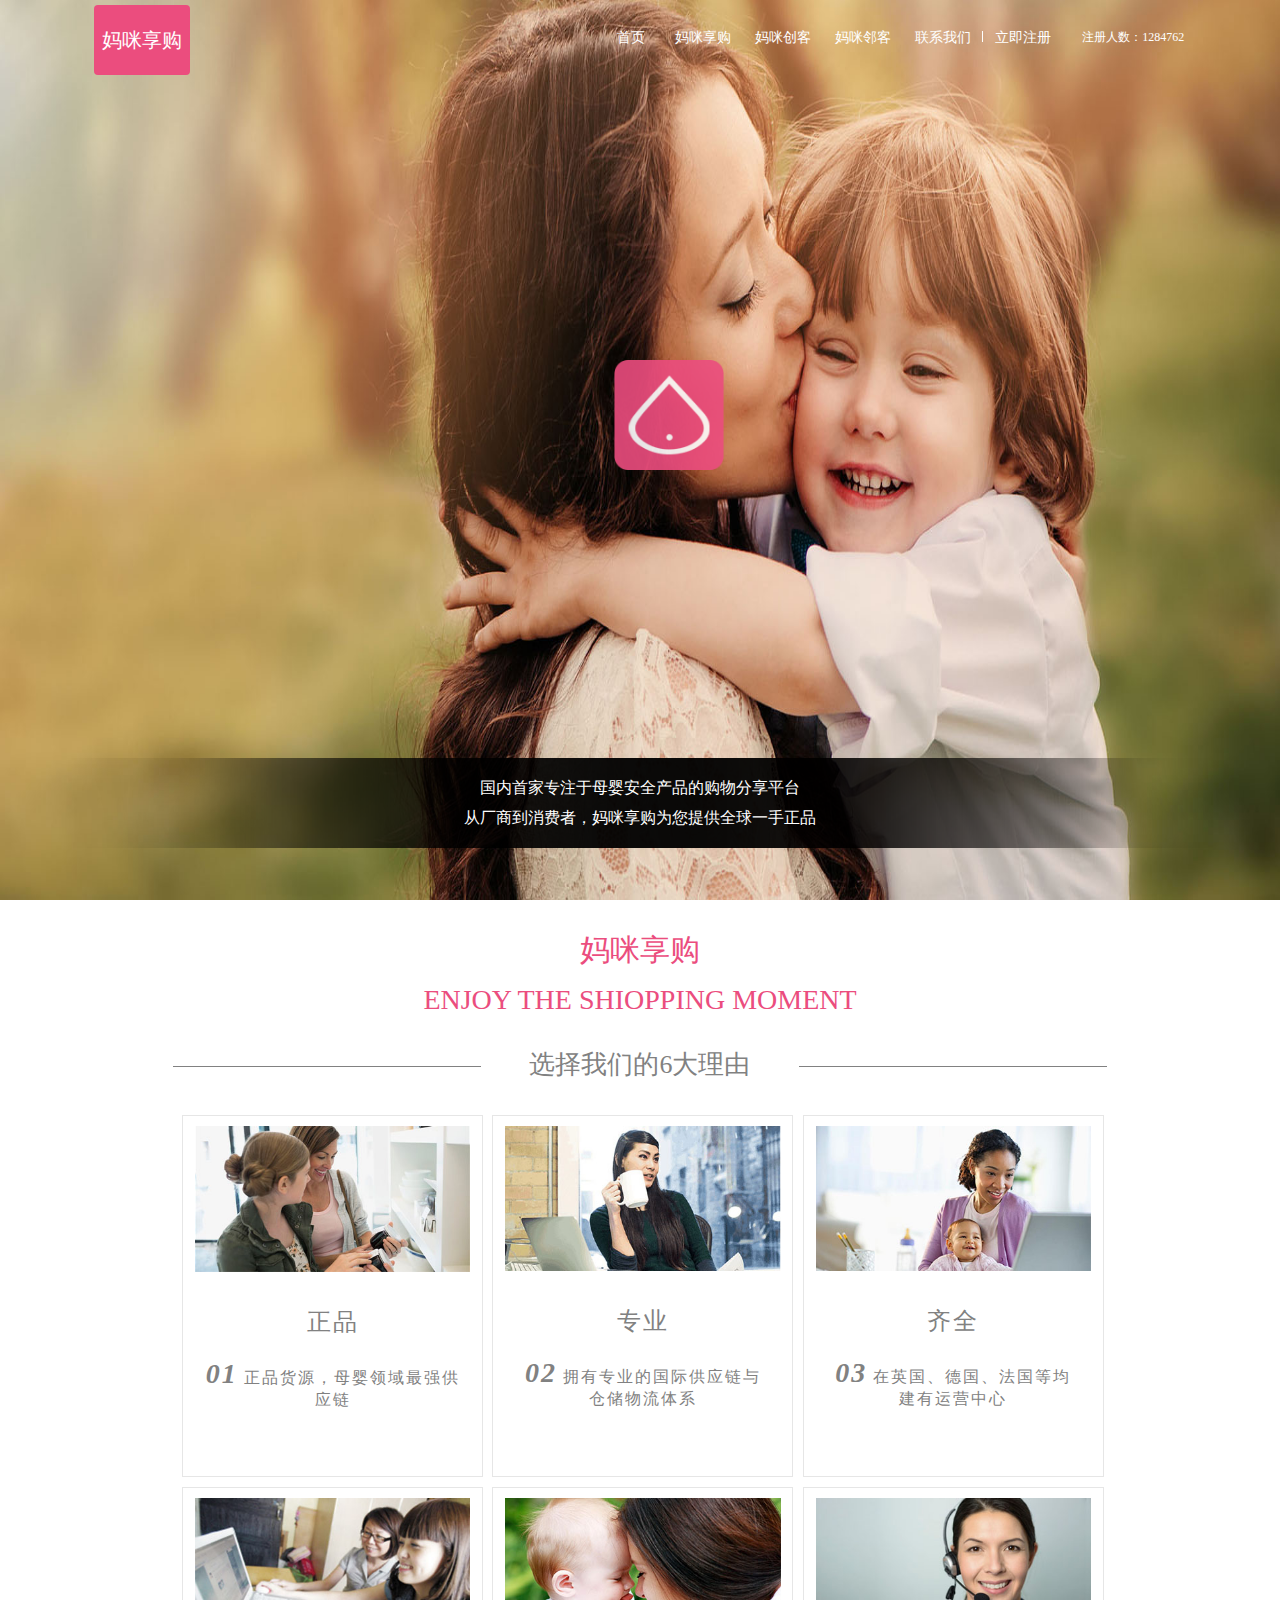
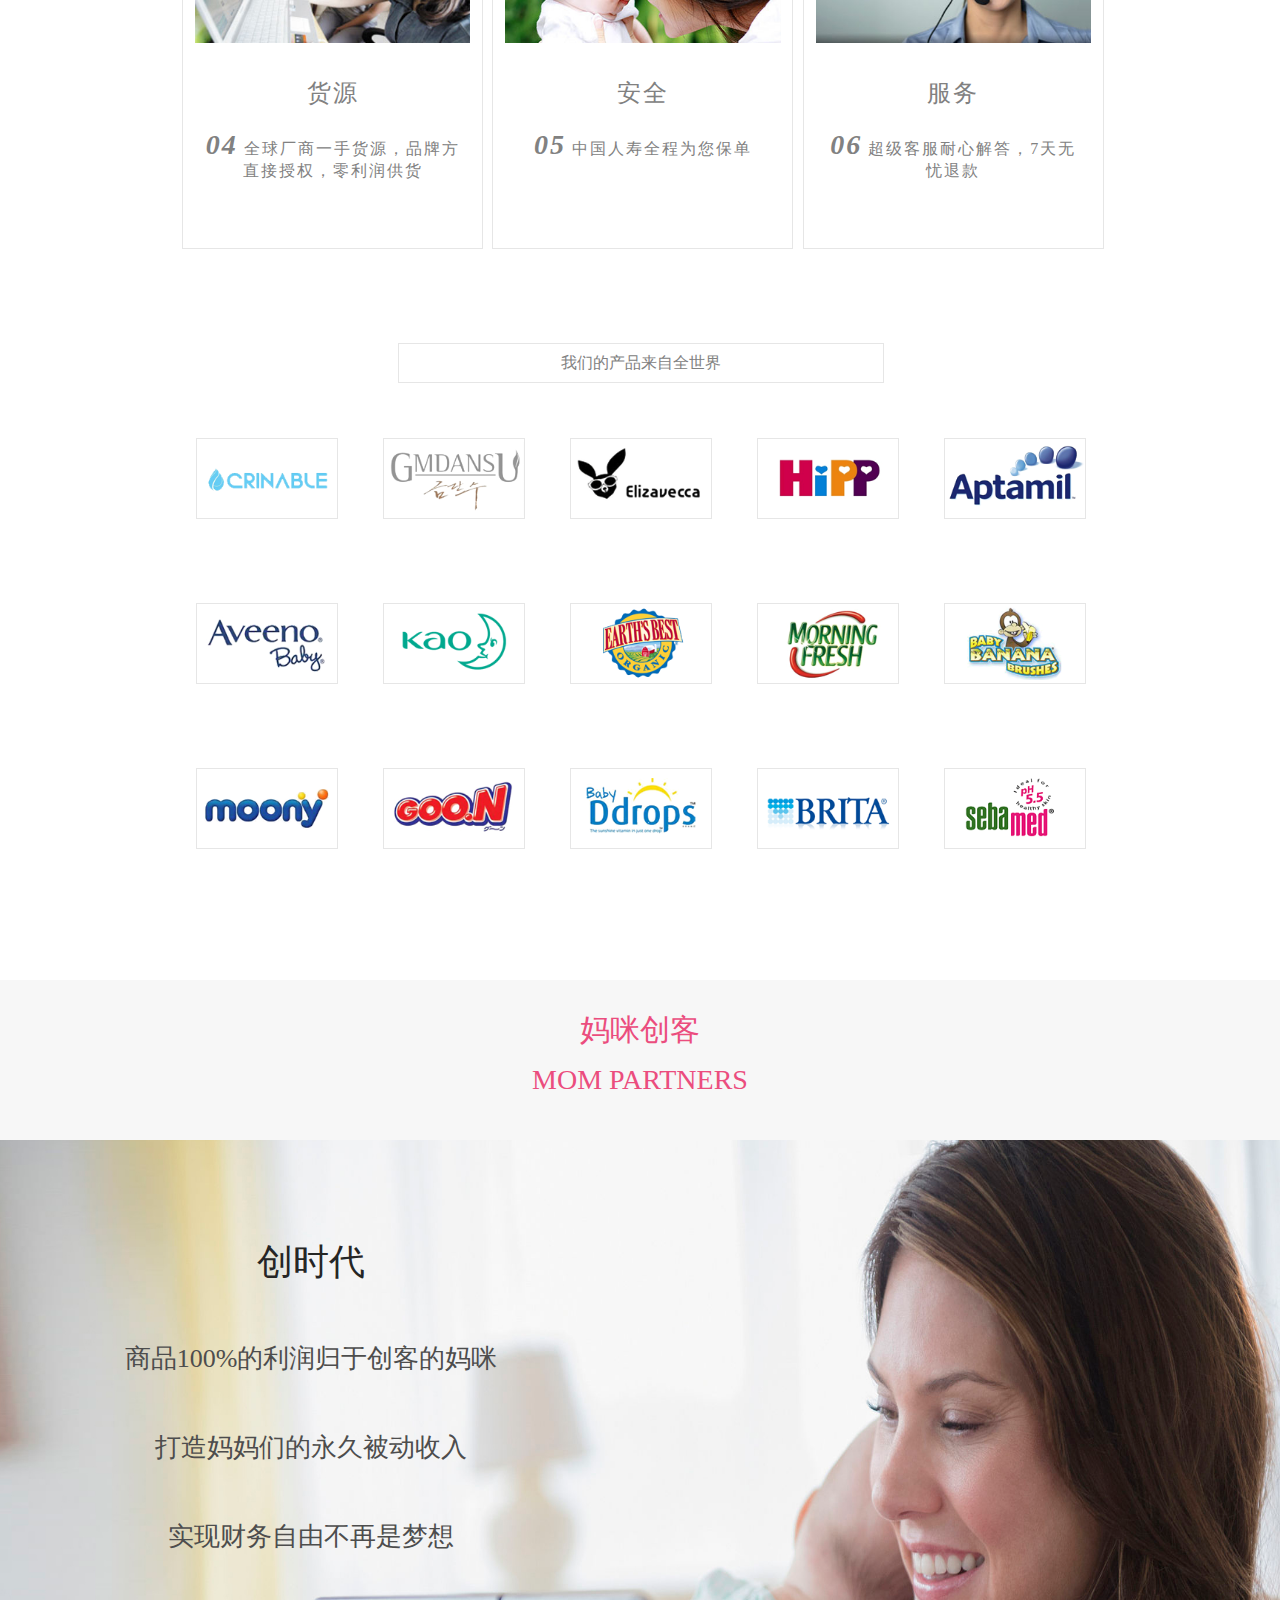
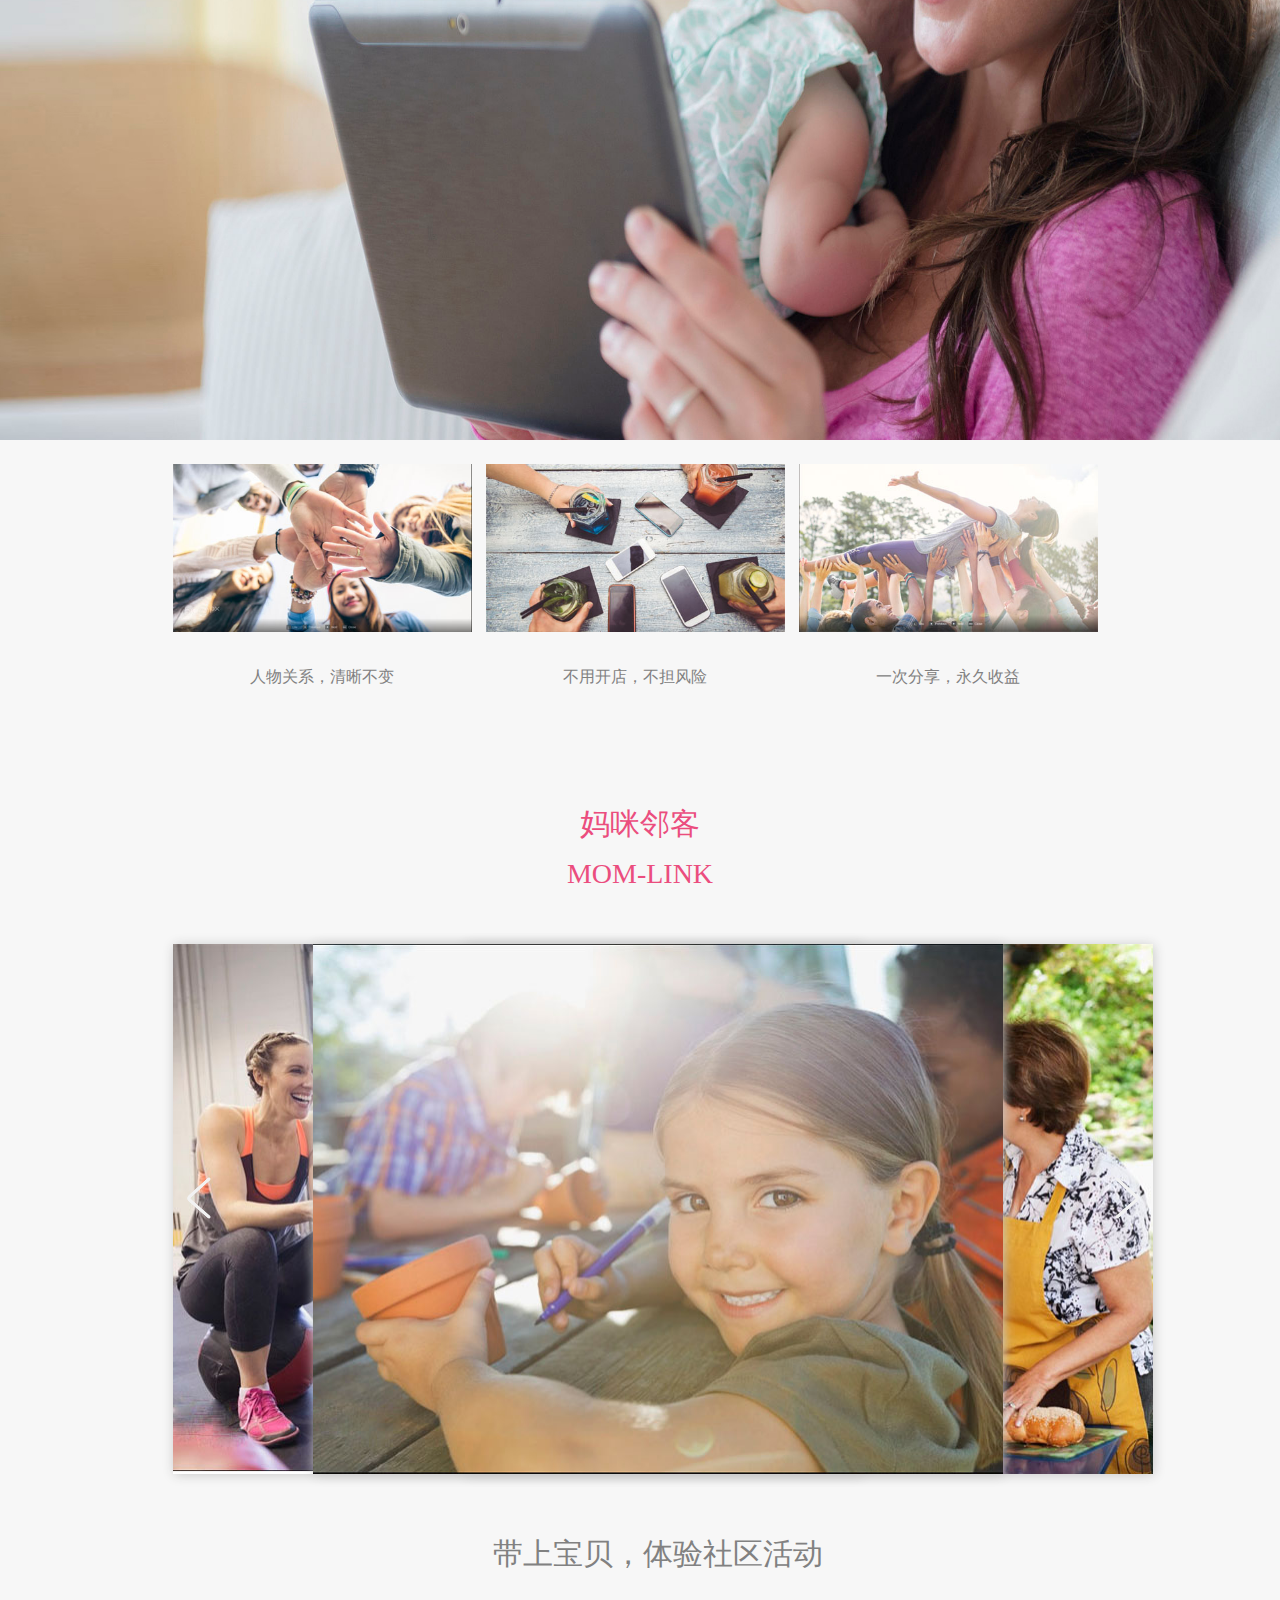
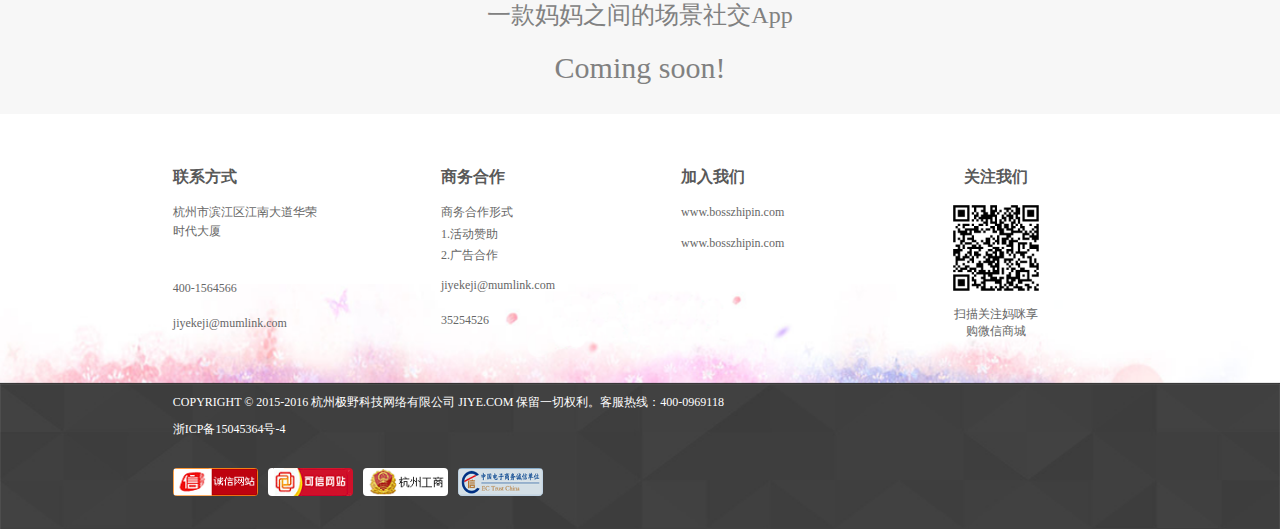
==== commit b5e3536f: "111" ====
--- a/index.html
+++ b/index.html
@@ -2,9 +2,9 @@
 <html lang="en">
 <head>
 	<meta charset="UTF-8">
-	<title>孕邻官网</title>
-	<meta name="keywords" content="孕邻，专注母婴安全">
-    <meta name="description" content="孕邻，专注母婴三十年">
+	<title>妈咪享购</title>
+	<meta name="keywords" content="妈咪享购 妈咪创客">
+    <meta name="description" content="专注母婴安全">
     <link rel="stylesheet" href="css/index.css">
     <script src="js/query.js"></script>
     <script src="js/index.js"></script>
@@ -60,9 +60,7 @@
     <!-- banner -->
     <div class="banner" id="index_1">
     <img src="./img/ys/beijing.jpg" alt="">
-    	<div class="logo">
-    		<span></span>
-    	</div>
+    	<img src="./img/logo.png" alt="" class="logo">
     	<div class="yinying">
     	    <span class="yinying1"></span>
     		<span class="text-top">
@@ -77,57 +75,57 @@
     <div class="xg" id="index_2">
     	<div class="xg-box">
     		<div class="xg-title">
-    			<p>妈咪享购</p>
-    			<p>ENJOY THE SHIOPPING MOMENT</p>
+    			<p class="xg-mami">妈咪享购</p>
+    			<p class="xg-en">ENJOY THE SHIOPPING MOMENT</p>
     		</div>
     		<div class="xg-because">
-    		    <span></span>
-    			<p>
+    		    <span class="xg-bc1"></span>
+    			<p class="xg-bc2">
     			   选择我们的6大理由
     			</p>
-    			<span></span>
+    			<span class="xg-bc3"></span>
     		</div>
     		<div class="xg-describe">
     			<ul>
     				<li>
     					<img src="img/image/zhengpin.jpg" alt=""class="fg">
     					<h2>正品</h2>
-    					<p>
+    					<p class="xg-ds">
     					<span>01</span> 正品货源，母婴领域最强供应链
     					</p>
     				</li>
     				<li>
     					<img src="img/ys/zhuanye.jpg" alt=""class="fg">
     					<h2>专业</h2>
-    					<p>
+    					<p class="xg-ds">
     					<span>02</span> 拥有专业的国际供应链与 仓储物流体系
     					</p>
     				</li>
     				<li>
     					<img src="img/ys/qiquan.jpg" alt=""class="fg">
     					<h2>齐全</h2>
-    					<p>
+    					<p class="xg-ds">
     					<span>03</span> 在英国、德国、法国等均 建有运营中心
     					</p>
     				</li>
     				<li>
     					<img src="img/ys/huoyuan.jpg" alt=""class="fg">
     					<h2>货源</h2>
-    					<p>
+    					<p class="xg-ds">
     					<span>04</span> 全球厂商一手货源，品牌方 直接授权，零利润供货
     					</p>
     				</li>
     				<li>
     					<img src="img/ys/anquan.jpg" alt=""class="fg">
     					<h2>安全</h2>
-    					<p>
+    					<p class="xg-ds">
     					<span>05</span> 中国人寿全程为您保单
     					</p>
     				</li>
     				<li>
     					<img src="img/ys/fuwu.jpg" alt=""class="fg">
     					<h2>服务</h2>
-    					<p>
+    					<p class="xg-ds">
     					<span>06</span> 超级客服耐心解答，7天无忧退款
     					</p>
     				</li>
@@ -140,49 +138,49 @@
     		</div>
     		<div class="xg-brand">
     			<ul>
-    				<li>
+    				<li class="xg-brand1">
     					<img src="img/brand/1.png" alt=""class="fg">
     				</li>
-    				<li>
+    				<li class="xg-brand2">
     					<img src="img/brand/2.png" alt=""class="fg">
     				</li>
-    				<li>
+    				<li class="xg-brand3">
     					<img src="img/brand/3.png" alt=""class="fg">
     				</li>
-    				<li>
+    				<li class="xg-brand4">
     					<img src="img/brand/4.png" alt=""class="fg">
     				</li>
-    				<li>
+    				<li class="xg-brand5">
     					<img src="img/brand/5.png" alt=""class="fg">
     				</li>
-    				<li>
+    				<li class="xg-brand6">
     					<img src="img/brand/6.png" alt=""class="fg">
     				</li>
-    				<li>
+    				<li class="xg-brand7">
     					<img src="img/brand/7.png" alt=""class="fg">
     				</li>
-    				<li>
+    				<li class="xg-brand8">
     					<img src="img/brand/8.png" alt=""class="fg">
     				</li>
-    				<li>
+    				<li class="xg-brand9">
     					<img src="img/brand/9.png" alt=""class="fg">
     				</li>
-    				<li>
+    				<li class="xg-brand10">
     					<img src="img/brand/10.png" alt=""class="fg">
     				</li>
-    				<li>
+    				<li class="xg-brand11">
     					<img src="img/brand/11.png" alt=""class="fg">
     				</li>
-    				<li>
+    				<li class="xg-brand12">
     					<img src="img/brand/12.png" alt=""class="fg">
     				</li>
-    				<li>
+    				<li class="xg-brand13">
     					<img src="img/brand/13.png" alt=""class="fg">
     				</li>
-    				<li>
+    				<li class="xg-brand14">
     					<img src="img/brand/14.png" alt=""class="fg">
     				</li>
-    				<li>
+    				<li class="xg-brand15">
     					<img src="img/brand/15.png" alt=""class="fg">
     				</li>
     			</ul>
@@ -193,27 +191,27 @@
     <div class="ck">
         <div class="ck-box" id="index_3">
             <div class="ck-title">
-                <p>妈咪创客</p>
-                <p>MOM PARTNERS</p>
+                <p class="ck-mami">妈咪创客</p>
+                <p class="ck-en">MOM PARTNERS</p>
             </div>      
         </div>
         <div class="ck-banner">
              <img src="img/image/chaungke2.jpg" alt="">
              <ul>
-                <li>
+                <li class="ck-banner1">
                     <span>创时代</span>
                 </li>
-                <li>
+                <li class="ck-banner2">
                     <p>
                         商品100%的利润归于创客的妈咪
                     </p>
                 </li>
-                <li>
+                <li class="ck-banner3">
                     <p>
                         打造妈妈们的永久被动收入
                     </p>
                 </li>
-                <li>
+                <li class="ck-banner4">
                     <p>
                         实现财务自由不再是梦想
                     </p>
@@ -222,19 +220,19 @@
         </div>
         <div class="ck-boxs">
             <ul class="ck-boxs1">
-                <li>
+                <li class="ck-boxs11">
                     <img src="img/image/qingxibubian.jpg" alt=""class="fg">
                     <p>
                         人物关系，清晰不变
                     </p>
                 </li>
-                <li>
+                <li class="ck-boxs12">
                     <img src="img/image/wufengxian.jpg" alt=""class="fg">
                     <p>
                         不用开店，不担风险
                     </p>
                 </li>
-                <li>
+                <li class="ck-boxs13">
                     <img src="img/image/shouyi.jpg" alt=""class="fg">
                     <p>
                         一次分享，永久收益
@@ -248,8 +246,8 @@
     <div class="lk" id="index_4">
     	<div class="lk-box">
     		<div class="lk-title">
-    			<p>妈咪邻客</p>
-    			<p>MOM-LINK</p>
+    			<p class="lk-mami">妈咪邻客</p>
+    			<p class="lk-en">MOM-LINK</p>
     		</div>		
         </div>
         <div class="lk-lunbo">
@@ -278,10 +276,10 @@
         </div>
         <div class="lk-content">
         	<ul>
-        		<li>
+        		<li class="lk-sj">
         			一款妈妈之间的场景社交App
         		</li>
-        		<li>
+        		<li class="lk-cs">
         			Coming soon!
         		</li>
         	</ul>
@@ -290,59 +288,59 @@
     <!-- 脚部 1-->
     <div class="ft-top" id="index_5">
     	<div class="ft-top-box">
-    		<ul>
-    			<li>
+    		<ul class="ft-top-boxs1">
+    			<li class="ft-top-boxs11">
     				联系方式
     			</li>
-    			<li>
+    			<li class="ft-top-boxs12">
     				杭州市滨江区江南大道华荣时代大厦
     			</li>
-    			<li>
+    			<li class="ft-top-boxs13">
     				400-1564566
     			</li>
-    			<li>
+    			<li class="ft-top-boxs14">
     				jiyekeji@mumlink.com
     			</li>
     		</ul>
-    		<ul>
-    			<li>
+    		<ul class="ft-top-boxs2">
+    			<li class="ft-top-boxs11">
     				商务合作
     			</li>
-    			<li>
+    			<li class="ft-top-boxs12">
     				商务合作形式
     			</li>
-    			<li>
+    			<li class="ft-top-boxs13">
     				1.活动赞助
     			</li>
-    			<li>
+    			<li class="ft-top-boxs14">
     				2.广告合作
     			</li>
-    			<li>
+    			<li class="ft-top-boxs15">
     				jiyekeji@mumlink.com
     			</li>
-    			<li>
+    			<li class="ft-top-boxs16">
     				35254526
     			</li>
     		</ul>
-    		<ul>
-    			<li>
+    		<ul class="ft-top-boxs3">
+    			<li class="ft-top-boxs11">
     				加入我们
     			</li>
-    			<li>
+    			<li class="ft-top-boxs12">
     				www.bosszhipin.com
     			</li>
-    			<li>
+    			<li class="ft-top-boxs13">
     				www.bosszhipin.com
     			</li>
     		</ul>
-    		<ul>
-    			<li>
+    		<ul class="ft-top-boxs4">
+    			<li class="ft-top-boxs11">
     				关注我们
     			</li>
-    			<li>
+    			<li class="ft-top-boxs12">
     				<img src="img/about our/erweima.png" alt="">
     			</li>
-    			<li>
+    			<li class="ft-top-boxs13">
     				扫描关注妈咪享购微信商城
     			</li>
     		</ul>
@@ -352,29 +350,29 @@
         </div>
     </div>
     <!-- footer2 -->
-    <div class="ft-middle">
-    	<div class="ft-middle-box">
-    		<ul>
-    			<li>关于我们</li>
-    			<li>人才招聘</li>
-    			<li>商家入驻</li>
-    			<li>正品保证</li>
-    			<li>帮助中心</li>
-    			<li>客服在线</li>
-    			<li>客户端</li>
-    		</ul>
-    	</div>
-    </div>
+    <!-- <div class="ft-middle">
+        <div class="ft-middle-box">
+            <ul>
+                <li>关于我们</li>
+                <li>人才招聘</li>
+                <li>商家入驻</li>
+                <li>正品保证</li>
+                <li>帮助中心</li>
+                <li>客服在线</li>
+                <li>客户端</li>
+            </ul>
+        </div>
+    </div> -->
     <div class="ft-bottom">
     	<div class="ft-bottom-box">
-    		<p>
+    		<p class="ft-bottom-box1">
                 COPYRIGHT © 2015-2016 杭州极野科技网络有限公司 JIYE.COM 保留一切权利。客服热线：400-0969118       
             </p>
-            <p>
+            <p class="ft-bottom-box2">
                 浙ICP备15045364号-4
             </p>
             <ul>
-                <li>
+                <li class="ft-bottom-box3">
                     <img src="img/about our/4.png" alt="">
                 </li>
                 <li>
--- a/css/index.css
+++ b/css/index.css
@@ -16,11 +16,10 @@
   min-width: 1180px;
   width: 100%;
   height:70px;
-  position:fixed;
+  position:absolute;
   left:0;
   top:0;
   z-index: 10;
-  background: rgba(0,0,0,0.7);
 }
 .hd-ct{
 	width: 88%;
@@ -38,7 +37,9 @@
 	background: rgb(235,77,126);
     padding:0 8px 0 8px; 
     margin-top: 5px;
-    border-radius: 4px;
+    -moz-border-radius: 4px; /* Firefox */
+    -webkit-border-radius: 4px; /* Safari 和 Chrome */
+    border-radius: 4px; /* Opera 10.5+, 以及使用了IE-CSS3的IE浏览器 */
 }
 .nav{
 	float: right;
@@ -53,12 +54,12 @@
 	position: relative;
 }
 .nav ul label{
-	width: 95px;
+	width: 80px;
 	height: 60px;
 	text-align: center;
 	line-height: 75px;
 	float: right;
-	font-size: 16px;
+	font-size: 14px;
 	padding-bottom: 10px; 
 	cursor: pointer;
 	display: inline-block;
@@ -70,10 +71,10 @@
 	width: 1px;
 	height: 10px;
 	position: absolute;
-	right:235px;
+	right:220px;
 	top:26px; 
 }
-.nav ul label:nth-child(1){
+.nav ul .nv-1{
 	width: 140px;
 	font-size: 12px;
 }
@@ -108,8 +109,6 @@
 .banner .logo{
     width: 110px;
     height: 110px;
-    background-image: url('../img/logo.png');
-    background-size: cover;
     position: absolute;
     left: 48%;
     top:40%;
@@ -128,7 +127,7 @@
 	background-image: url('../img/tou.png');
 	background-size: cover;
 }
-.banner .yinying span:nth-child(2),.banner .yinying span:nth-child(3){
+.banner .yinying .text-top,.banner .yinying .text-bottom{
 	width: 100%;
 	height: 100%;
     text-align: center;
@@ -138,10 +137,10 @@
     left: 0;
     top:0;
 }
-.banner .yinying span:nth-child(2){
+.banner .yinying .text-top{
 	line-height: 60px;
 }
-.banner .yinying span:nth-child(3){
+.banner .yinying .text-bottom{
 	line-height: 120px;
 }
 .xg{
@@ -152,7 +151,6 @@
 	width: 73%;
     height: 100%;
 	margin: 0 auto;
-
 }
 .xg-box .xg-title{
 	width: 100%;
@@ -162,11 +160,11 @@
 	font-weight: bold;
 	color:#eb4d7e;
 }
-.xg-box .xg-title p:nth-child(1){
+.xg-box .xg-title .xg-mami{
 	padding-top: 20px;
     line-height: 60px;
 }
-.xg-box .xg-title p:nth-child(2){
+.xg-box .xg-title .xg-en{
     line-height: 40px;
     font-size: 28px;
 }
@@ -184,7 +182,7 @@
 	line-height: 80px;
 	color:#818181;
 }
-.xg-because span:nth-child(1){
+.xg-because .xg-bc1{
 	width: 33%;
 	height: 1px;
 	border-bottom: 1px solid #818181;
@@ -192,7 +190,7 @@
 	left: 0;
 	top:50%;
 }
-.xg-because span:nth-child(3){
+.xg-because .xg-bc3{
 	width: 33%;
 	height: 1px;
 	border-bottom: 1px solid #818181;
@@ -210,7 +208,7 @@
 }
 .xg-describe ul li{
   width: 32%;
-  height: 380px;
+  height: 360px;
   float: left;
   margin-left: 1%;
   border: 1px solid #e6e6e6;
@@ -220,16 +218,15 @@
 }
 .xg-describe ul li img{
   width: 92%;
-  height: 215px;
   margin-left: 4%;
   margin-top:10px ;
 }
-.xg-describe ul li h2:nth-child(2){
+.xg-describe ul li h2{
   width: 100%;
   text-align:center;
-  margin-top: 22px;
-}
-.xg-describe ul li p:nth-child(3){
+  margin-top: 30px;
+}
+.xg-describe ul li .xg-ds{
   width:85%;
   margin-left: 7.5%;
   margin-top: 20px;
@@ -253,7 +250,7 @@
   text-align: center;
   line-height: 38px;
   margin-left: 24.15%;
-  margin-top: 60px;
+  margin-top: 50px;
 }
 .xg-brand{
   width:100%;
@@ -265,7 +262,6 @@
 }
 .xg-brand ul li img{
   width: 100%;
-  height: 100%;
   border: 1px solid #e6e6e6;
 }
 .xg-brand ul li{
@@ -273,23 +269,23 @@
   height: 115px;
   float: left; 
 }
-.xg-brand ul li:nth-child(1){
+.xg-brand ul .xg-brand1{
   margin-left: 2.5%;
 }
-.xg-brand ul li:nth-child(2),.xg-brand ul li:nth-child(3),.xg-brand ul li:nth-child(4),.xg-brand ul li:nth-child(5){
+.xg-brand ul .xg-brand2,.xg-brand ul .xg-brand3,.xg-brand ul .xg-brand4,.xg-brand ul .xg-brand5{
   margin-left: 5%;
 }
-.xg-brand ul li:nth-child(6),.xg-brand ul li:nth-child(11){
+.xg-brand ul .xg-brand6,.xg-brand ul .xg-brand11{
   margin-left:2.5%;
-  margin-top: 70px;
-}
-.xg-brand ul li:nth-child(7),.xg-brand ul li:nth-child(8),.xg-brand ul li:nth-child(9),.xg-brand ul li:nth-child(10){
+  margin-top: 50px;
+}
+.xg-brand ul .xg-brand7,.xg-brand ul .xg-brand8,.xg-brand ul .xg-brand9,.xg-brand ul .xg-brand10{
   margin-left: 5%;
-  margin-top: 70px;
-}
-.xg-brand ul li:nth-child(12),.xg-brand ul li:nth-child(13),.xg-brand ul li:nth-child(14),.xg-brand ul li:nth-child(15){
+  margin-top: 50px;
+}
+.xg-brand ul .xg-brand12,.xg-brand ul .xg-brand13,.xg-brand ul .xg-brand14,.xg-brand ul .xg-brand15{
   margin-left: 5%;
-  margin-top: 70px;
+  margin-top: 50px;
 }
 .ck{
 	background: #f7f7f7;
@@ -308,11 +304,11 @@
 	font-weight: bold;
 	color:#eb4d7e;
 }
-.ck-box .ck-title p:nth-child(1){
+.ck-box .ck-title .ck-mami{
 	padding-top: 20px;
     line-height: 60px;
 }
-.ck-box .ck-title p:nth-child(2){
+.ck-box .ck-title .ck-en{
     line-height: 40px;
     font-size: 28px;
 }
@@ -364,12 +360,11 @@
 	height: 310px;
 	float: left;
 }
-.ck-boxs .ck-boxs1 li:nth-child(2),.ck-boxs .ck-boxs1 li:nth-child(3){
+.ck-boxs .ck-boxs1  .ck-boxs12,.ck-boxs .ck-boxs1 .ck-boxs13{
 	margin-left: 1.5%;
 }
 .ck-boxs .ck-boxs1 li img{
 	width: 100%;
-	height: 250px;
 }
 .ck-boxs .ck-boxs1 li p{
 	width: 100%;
@@ -396,12 +391,12 @@
 	font-weight: bold;
 	color:#eb4d7e;
 }
-.lk-box .lk-title p:nth-child(1){
+.lk-box .lk-title .lk-mami{
 	padding-top: 20px;
     line-height: 60px;
     text-align: center;
 }
-.lk-box .lk-title p:nth-child(2){
+.lk-box .lk-title .lk-en{
     line-height: 40px;
     font-size: 28px;
     text-align: center;
@@ -424,13 +419,13 @@
 	height: 100%;
 	color: #818181;
 }
-.lk-content ul li:nth-child(1){
+.lk-content ul .lk-sj{
 	width: 100%;
 	margin-top: 55px;
 	text-align: center;
 	font-size: 24px;
 }
-.lk-content ul li:nth-child(2){
+.lk-content ul .lk-cs{
 	width: 100%;
 	margin-top: 20px;
 	text-align: center;
@@ -467,66 +462,66 @@
     font-size: 12px;
     color: #666;
 }
-.ft-top-box ul:nth-child(1){
+.ft-top-box  .ft-top-boxs1{
     height: 165px;
 }
-.ft-top-box ul:nth-child(2){
+.ft-top-box .ft-top-boxs2{
     height: 165px;    
     margin-left: 13.1%;
 }
-.ft-top-box ul:nth-child(3){
+.ft-top-box .ft-top-boxs3{
     height: 165px;
     margin-left: 10.1%;
 }
-.ft-top-box ul:nth-child(4){
+.ft-top-box .ft-top-boxs4{
     height: 165px;
     margin-left: 13.1%;
     text-align: center;
 }
-.ft-top-box ul li:nth-child(1){
+.ft-top-box ul .ft-top-boxs11{
     font-size: 16px;
     font-weight: bold;
     color: #595959;
 }
-.ft-top-box ul li:nth-child(2){
+.ft-top-box ul .ft-top-boxs12{
     padding-top: 15px;
     line-height: 19px;
 }
-.ft-top-box ul:nth-child(1) li:nth-child(3){
+.ft-top-box .ft-top-boxs1 .ft-top-boxs13{
     padding-top: 40px;
 }
-.ft-top-box ul:nth-child(1) li:nth-child(4){
+.ft-top-box .ft-top-boxs1 .ft-top-boxs14{
     padding-top: 20px;
 }
-.ft-top-box ul:nth-child(2) li:nth-child(3){
+.ft-top-box .ft-top-boxs2 .ft-top-boxs13{
     padding-top: 4px;
 }
-.ft-top-box ul:nth-child(2) li:nth-child(4){
+.ft-top-box .ft-top-boxs2 .ft-top-boxs14{
     padding-top: 4px;
 }
-.ft-top-box ul:nth-child(2) li:nth-child(5){
+.ft-top-box .ft-top-boxs2 .ft-top-boxs15{
     padding-top: 14px;
 }
-.ft-top-box ul:nth-child(2) li:nth-child(6){
+.ft-top-box .ft-top-boxs2 .ft-top-boxs16{
     padding-top: 20px;
 }
-.ft-top-box ul:nth-child(3) li:nth-child(3){
+.ft-top-box .ft-top-boxs3 .ft-top-boxs13{
     padding-top: 14px;
 }
-.ft-top-box ul:nth-child(4){
+.ft-top-box .ft-top-boxs4{
     width: 10%;
 }
-.ft-top-box ul:nth-child(4) li:nth-child(2){
+.ft-top-box .ft-top-boxs4 .ft-top-boxs12{
     width: 100%;
     height: 90px;
 }
-.ft-top-box ul:nth-child(4) li:nth-child(2) img{
+.ft-top-box .ft-top-boxs4 .ft-top-boxs12 img{
     width: 90px;
     height: 90px;
     display: block;
     margin: 0 auto;
 }
-.ft-top-box ul:nth-child(4) li:nth-child(3){
+.ft-top-box .ft-top-boxs4 .ft-top-boxs13{
    margin-top: 13px;
 }
 .ft-middle{
@@ -565,28 +560,30 @@
 	color: #fff;
 	font-size: 12px;
 }
-.ft-bottom-box p:nth-child(1){
+.ft-bottom-box .ft-bottom-box1{
     padding-top: 10px;
 } 
-.ft-bottom-box p:nth-child(2){
+.ft-bottom-box .ft-bottom-box2{
 	padding-top: 10px;
 }
 .ft-bottom-box ul{
-	margin-top: 20px;
+	margin-top: 30px;
 }
 .ft-bottom-box ul li{
-    width: 90px;
-    height: 35px;
+    width: 85px;
+    height: 28px;
     float: left;
     margin-left: 10px;
 }
-.ft-bottom-box ul li:nth-child(1){
+.ft-bottom-box ul .ft-bottom-box3{
     margin-left: 0;
 }
 .ft-bottom-box ul li img{
 	width: 100%;
 	height: 100%;
-    border-radius: 4px;
+    -moz-border-radius: 4px; /* Firefox */
+  -webkit-border-radius: 4px; /* Safari 和 Chrome */
+  border-radius: 4px; /* Opera 10.5+, 以及使用了IE-CSS3的IE浏览器 */
 }
 
 
@@ -610,7 +607,9 @@
 	top:0px;
 	cursor:pointer;
 	left:0;
-	border-radius:4px;
+	-moz-border-radius: 4px; /* Firefox */
+  -webkit-border-radius: 4px; /* Safari 和 Chrome */
+  border-radius: 4px; /* Opera 10.5+, 以及使用了IE-CSS3的IE浏览器 */
 	box-shadow:1px 1px 12px rgba(200, 200, 200, 1)
 }
 #focus_Box ul li p{
@@ -665,11 +664,13 @@
 }
 #focus_Box .prev:hover{
 background:url(../img/1.1.png) 52px 67px rgba(0,0,0,0.5);
+filter:progid:DXImageTransform.Microsoft.gradient(startColorstr=#7F000000,endColorstr=#7F000000);
 left:0;
 }
 
 #focus_Box .next:hover{
 background:url(../img/1.2.png) 52px 67px rgba(0,0,0,0.5);
+filter:progid:DXImageTransform.Microsoft.gradient(startColorstr=#7F000000,endColorstr=#7F000000);
 right:0;
 }
 
@@ -680,6 +681,7 @@
 	top:0;
 	z-index: 3000;
 	background: rgba(0,0,0,0.4);
+	filter:progid:DXImageTransform.Microsoft.gradient(startColorstr=#99000000,endColorstr=#99000000);
 	display: none;
 }
 .wxm{
@@ -689,7 +691,9 @@
 	background-size: cover;
 	margin: 13% auto;
 	position: relative;
-	border-radius: 9px;
+	-moz-border-radius: 9px; /* Firefox */
+    -webkit-border-radius: 9px; /* Safari 和 Chrome */
+    border-radius: 9px; /* Opera 10.5+, 以及使用了IE-CSS3的IE浏览器 */
 }
 .wxm p{
 	width: 200px;
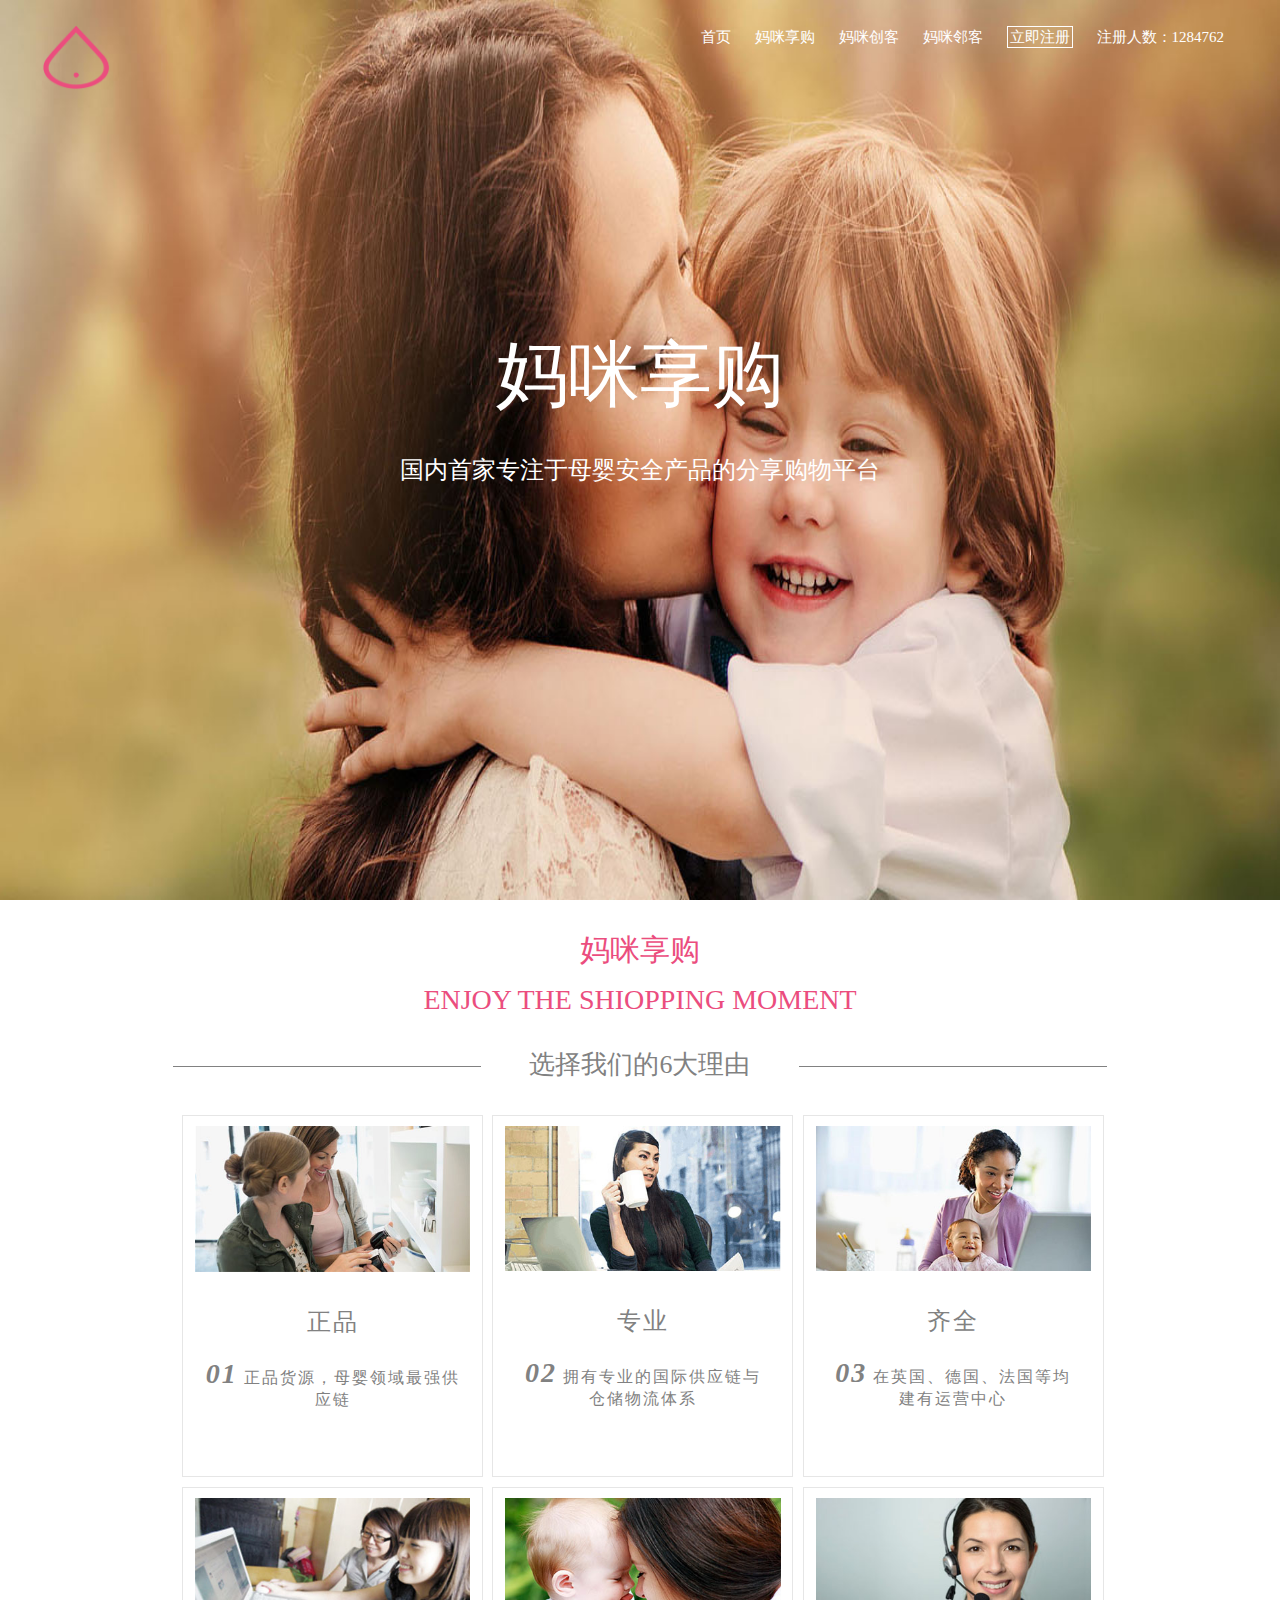
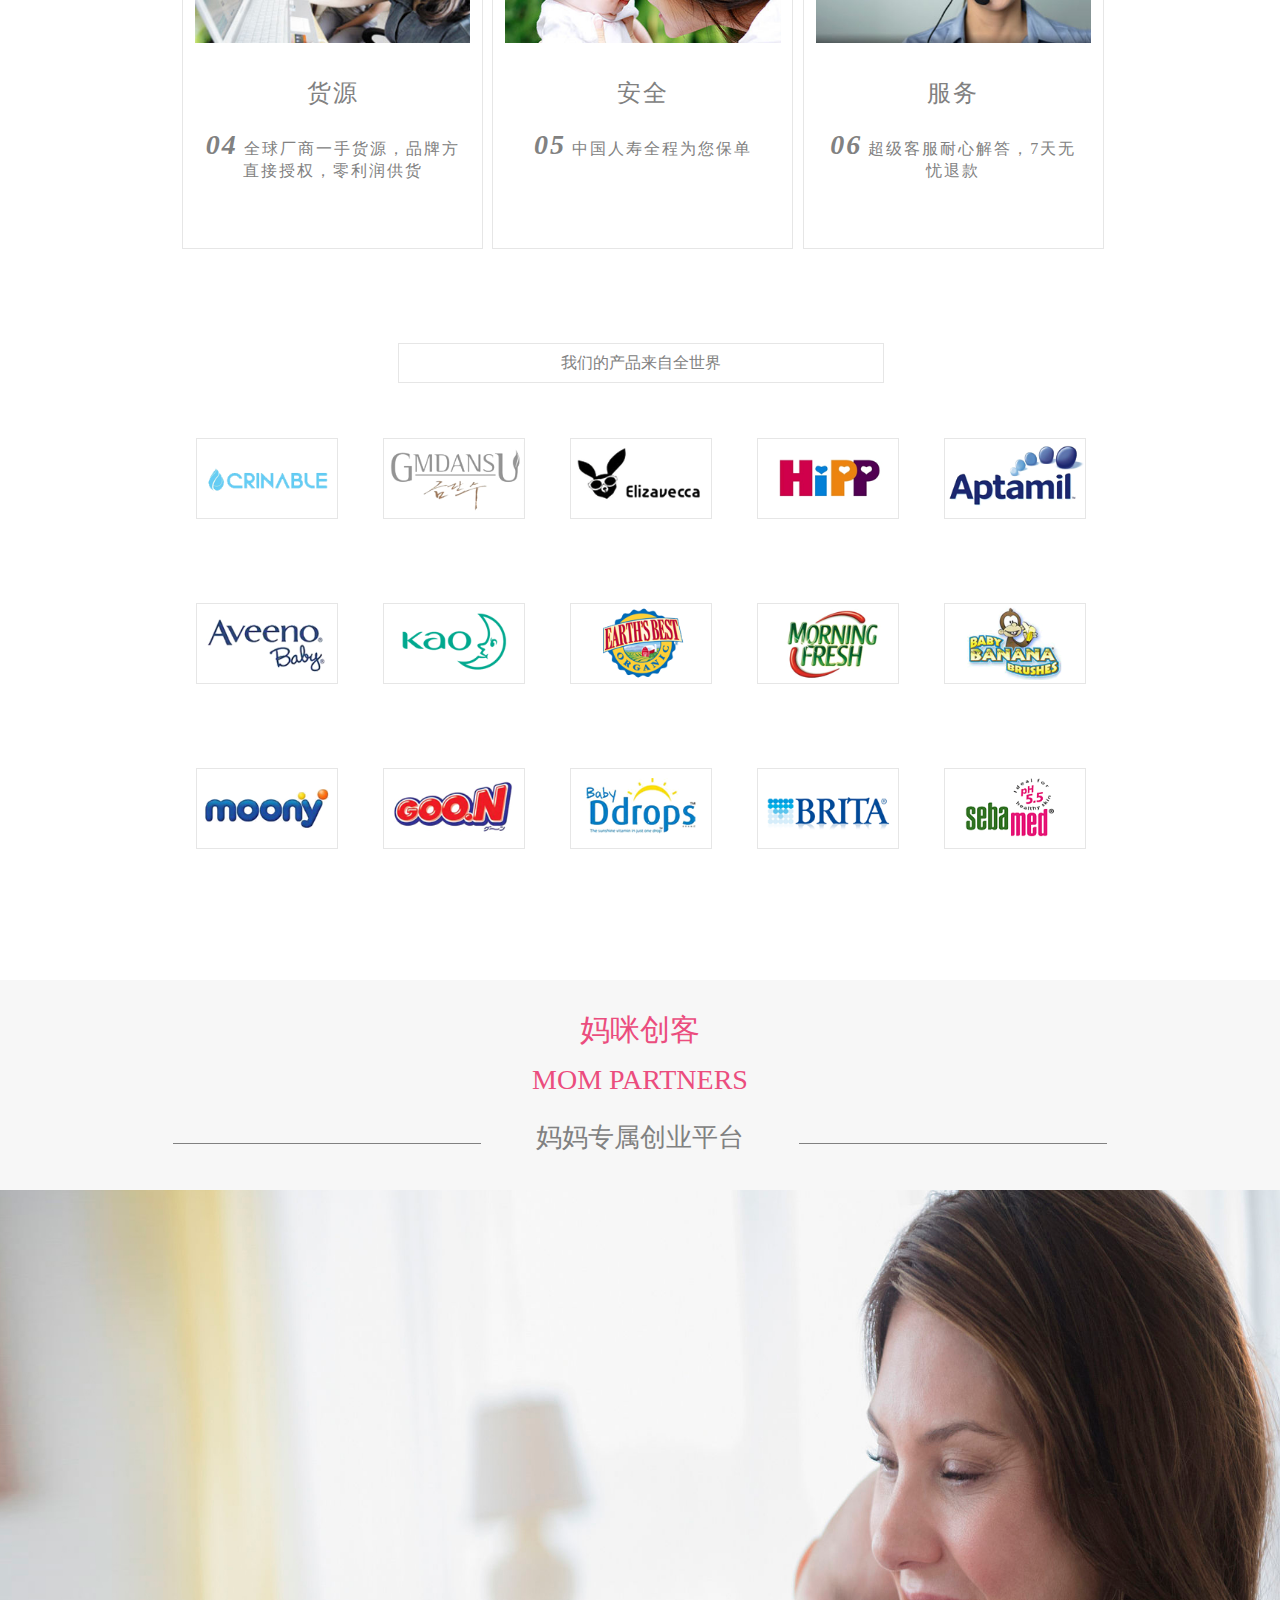
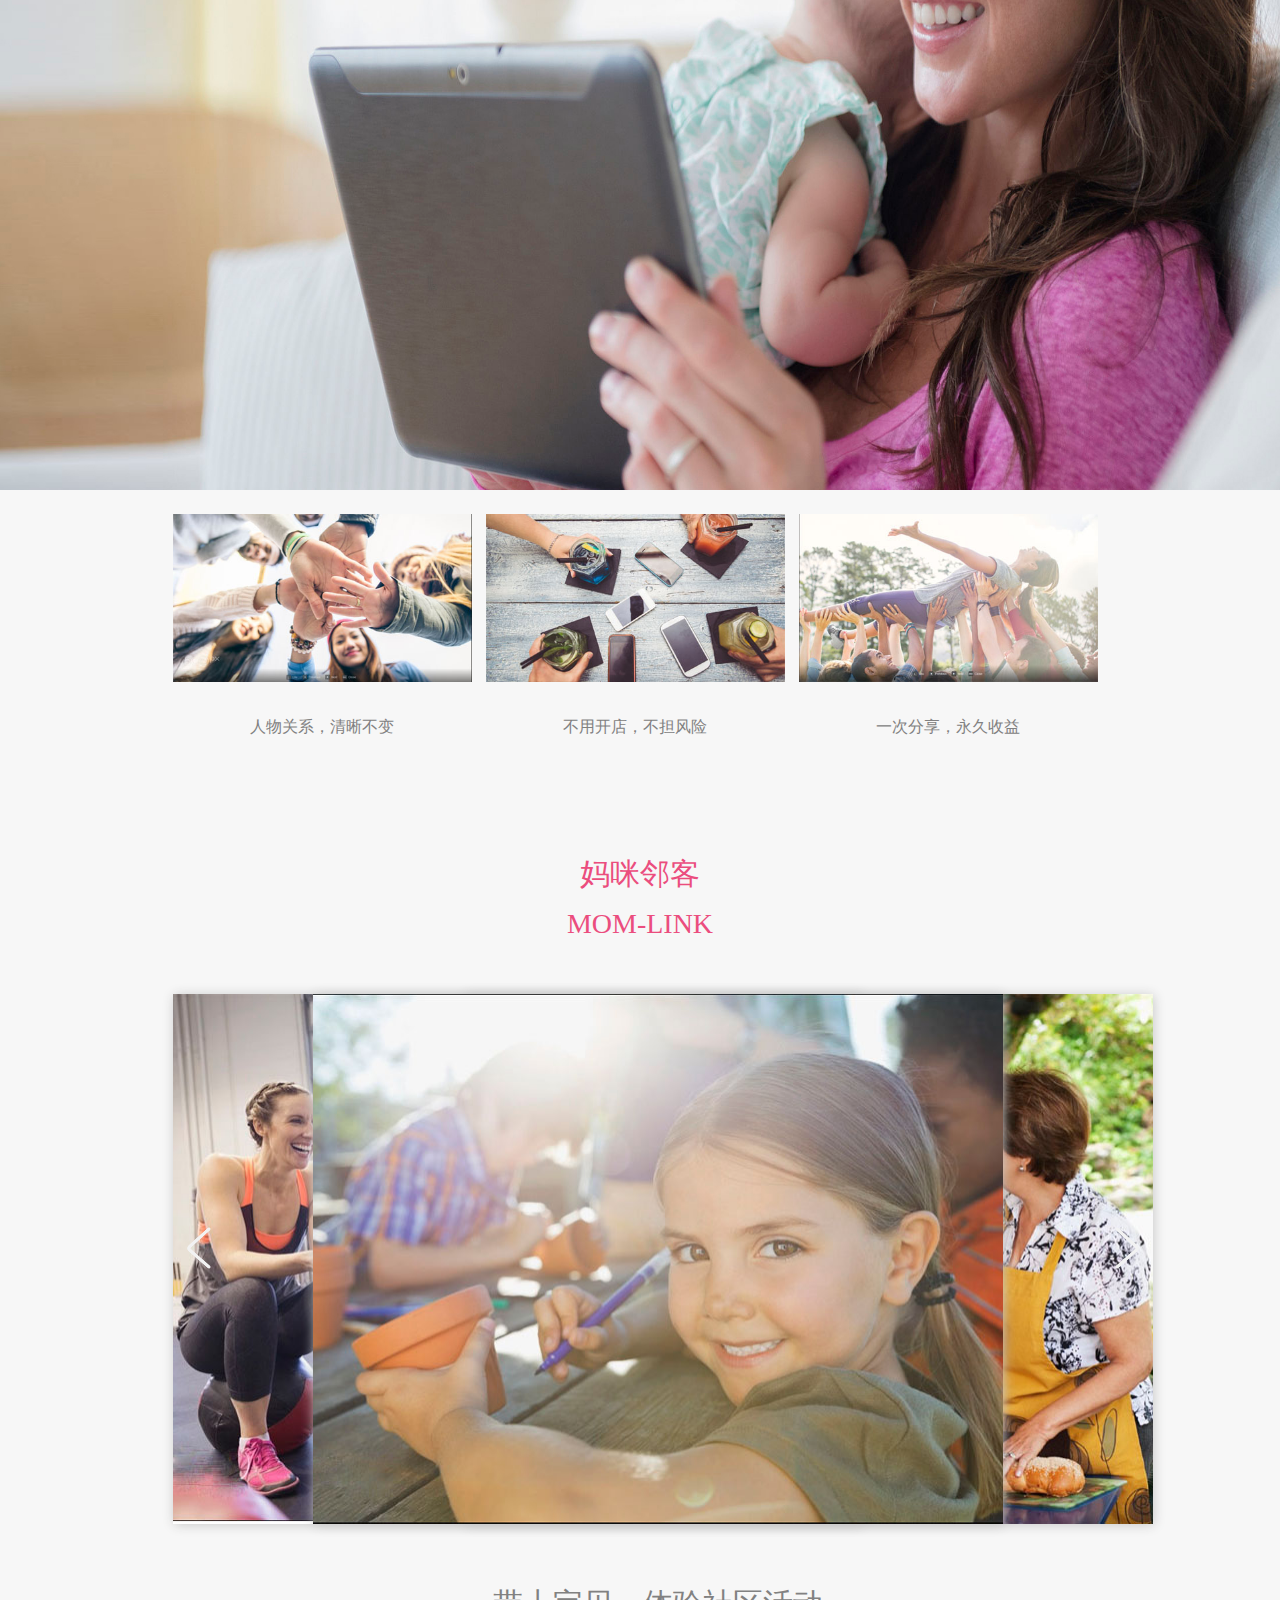
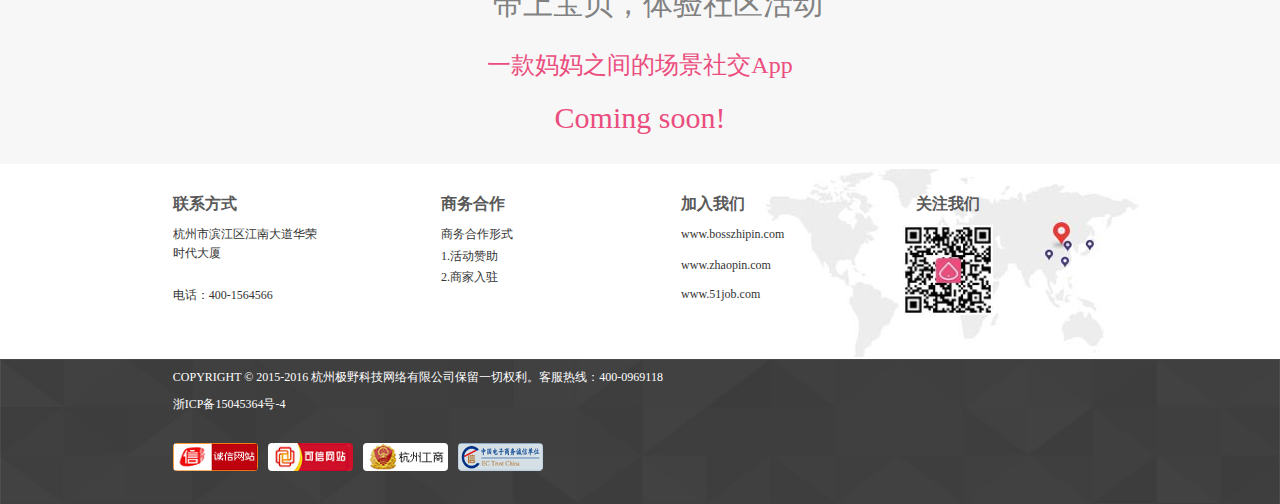
==== commit c5342ece: "1" ====
--- a/index.html
+++ b/index.html
@@ -3,71 +3,52 @@
 <head>
 	<meta charset="UTF-8">
 	<title>妈咪享购</title>
-	<meta name="keywords" content="妈咪享购 妈咪创客">
-    <meta name="description" content="专注母婴安全">
+	<meta name="keywords" content="妈咪享购，妈咪创客，母婴安全">
+    <meta name="description" content="全国首家专注母婴安全产品创业平台">
     <link rel="stylesheet" href="css/index.css">
     <script src="js/query.js"></script>
     <script src="js/index.js"></script>
 </head>
 <body>
     <div class="header">
-        <div class="hd-ct">
+       <div class="hd-ct">
             <div class="lg-text">
-                <a>
-                    <span>
-                        妈咪享购                        
-                    </span>
-                </a>
+               <img src="img/logo.png" alt="">
             </div>
             <div class="nav nav1">
                 <ul>
                     <label class="nv-1"id='0'>
                         <span>注册人数：1284762</span>
-                    </label>
-                <input type="radio" name="a1"id="xz1">    
+                    </label>  
                     <label class="nv-2"for="xz1"id='0'>
                         <span>立即注册</span>
-                    </label>
-                <input type="radio" name="a1"id="x-z2">    
-                    <label class="nv-3" for="x-z2" id="5">
-                        <span>联系我们</span>
-                    </label>
-                <input type="radio" name="a1"id="xz3">    
+                    </label>    
                     <label class="nv-4" for="xz3" id="4">
                         <span>妈咪邻客</span>
-                    </label>
-                <input type="radio" name="a1"id="xz4">    
+                    </label>  
                     <label class="nv-5"for="xz4" id="3">
                         <span>妈咪创客</span>
-                    </label>  
-                <input type="radio" name="a1"id="xz5">                          
+                    </label>                           
                     <label class="nv-6"for="xz5" id="2">
                         <span>妈咪享购</span>
-                    </label>
-                <input type="radio" name="a1"id="xz6">    
+                    </label>   
                     <label class="nv-7"for="xz6" id="1">
                         <span>首页</span>
-                    </label>  
-                    <li id="nv-x">
-                        <span></span>
-                    </li>                                  
-                </ul>
-                    
-            </div class="nav">
+                    </label>                                  
+                </ul>      
+            </div>
         </div>
     </div>
     <!-- 头部结束 -->
     <!-- banner -->
     <div class="banner" id="index_1">
-    <img src="./img/ys/beijing.jpg" alt="">
-    	<img src="./img/logo.png" alt="" class="logo">
+    <img src="./img/beijing.jpg" alt="">
     	<div class="yinying">
-    	    <span class="yinying1"></span>
     		<span class="text-top">
-    			国内首家专注于母婴安全产品的购物分享平台
+    			妈咪享购
     		</span>
     		<span class="text-bottom">
-    			从厂商到消费者，妈咪享购为您提供全球一手正品
+    			国内首家专注于母婴安全产品的分享购物平台
     		</span>
     	</div>
     </div>
@@ -195,28 +176,17 @@
                 <p class="ck-en">MOM PARTNERS</p>
             </div>      
         </div>
+        <div style="margin:0 auto;width: 73%;">
+            <div class="xg-because">
+                <span class="xg-bc1"style="top:40%;"></span>
+                <p class="xg-bc2"style="line-height: 55px">
+                   妈妈专属创业平台
+                </p>
+                <span class="xg-bc3"style="top:40%;"></span>
+            </div>
+        </div>
         <div class="ck-banner">
              <img src="img/image/chaungke2.jpg" alt="">
-             <ul>
-                <li class="ck-banner1">
-                    <span>创时代</span>
-                </li>
-                <li class="ck-banner2">
-                    <p>
-                        商品100%的利润归于创客的妈咪
-                    </p>
-                </li>
-                <li class="ck-banner3">
-                    <p>
-                        打造妈妈们的永久被动收入
-                    </p>
-                </li>
-                <li class="ck-banner4">
-                    <p>
-                        实现财务自由不再是梦想
-                    </p>
-                </li>
-             </ul>
         </div>
         <div class="ck-boxs">
             <ul class="ck-boxs1">
@@ -295,11 +265,8 @@
     			<li class="ft-top-boxs12">
     				杭州市滨江区江南大道华荣时代大厦
     			</li>
-    			<li class="ft-top-boxs13">
-    				400-1564566
-    			</li>
-    			<li class="ft-top-boxs14">
-    				jiyekeji@mumlink.com
+    			<li class="ft-top-boxs13"style="padding-top:24px; ">
+    				电话：400-1564566
     			</li>
     		</ul>
     		<ul class="ft-top-boxs2">
@@ -313,13 +280,7 @@
     				1.活动赞助
     			</li>
     			<li class="ft-top-boxs14">
-    				2.广告合作
-    			</li>
-    			<li class="ft-top-boxs15">
-    				jiyekeji@mumlink.com
-    			</li>
-    			<li class="ft-top-boxs16">
-    				35254526
+    				2.商家入驻
     			</li>
     		</ul>
     		<ul class="ft-top-boxs3">
@@ -330,23 +291,23 @@
     				www.bosszhipin.com
     			</li>
     			<li class="ft-top-boxs13">
-    				www.bosszhipin.com
-    			</li>
+    				www.zhaopin.com
+    			</li>
+                <li class="ft-top-boxs13">
+                    www.51job.com
+                </li>
     		</ul>
     		<ul class="ft-top-boxs4">
     			<li class="ft-top-boxs11">
     				关注我们
     			</li>
     			<li class="ft-top-boxs12">
-    				<img src="img/about our/erweima.png" alt="">
-    			</li>
-    			<li class="ft-top-boxs13">
-    				扫描关注妈咪享购微信商城
+    				<img src="img/20160504110643.jpg" alt="">
     			</li>
     		</ul>
     	</div>
     	<div class="ft-top-box1">
-        	<img src="img/about our/bj2.png" alt="">
+        	<img src="img/20160504110037.jpg" alt="">
         </div>
     </div>
     <!-- footer2 -->
@@ -366,7 +327,7 @@
     <div class="ft-bottom">
     	<div class="ft-bottom-box">
     		<p class="ft-bottom-box1">
-                COPYRIGHT © 2015-2016 杭州极野科技网络有限公司 JIYE.COM 保留一切权利。客服热线：400-0969118       
+                COPYRIGHT © 2015-2016 杭州极野科技网络有限公司保留一切权利。客服热线：400-0969118       
             </p>
             <p class="ft-bottom-box2">
                 浙ICP备15045364号-4
--- a/css/index.css
+++ b/css/index.css
@@ -22,24 +22,20 @@
   z-index: 10;
 }
 .hd-ct{
-	width: 88%;
+	width: 95%;
 	height: 70px;
 	margin: 0 auto; 
 }
 .lg-text{
+	width: 68px;
+	height: 64px;
 	float: left;
-	height:70px;
-	color: #fff;
-	line-height: 70px;
-	text-align: center;
-	font-size: 20px;
-	margin-left: 1.5%;
-	background: rgb(235,77,126);
-    padding:0 8px 0 8px; 
-    margin-top: 5px;
-    -moz-border-radius: 4px; /* Firefox */
-    -webkit-border-radius: 4px; /* Safari 和 Chrome */
-    border-radius: 4px; /* Opera 10.5+, 以及使用了IE-CSS3的IE浏览器 */
+}
+.lg-text img{
+	width: 100%;
+	height: 100%;
+	margin-top: 26px;
+	margin-left: 16%;
 }
 .nav{
 	float: right;
@@ -51,52 +47,47 @@
 	width: 100%;
 	height: 60px;
 	margin-bottom: 10px;
+	margin-right: 20px;
 	position: relative;
 }
 .nav ul label{
-	width: 80px;
 	height: 60px;
 	text-align: center;
 	line-height: 75px;
 	float: right;
-	font-size: 14px;
+	font-size: 15px;
 	padding-bottom: 10px; 
+	margin-right: 24px;
 	cursor: pointer;
 	display: inline-block;
 }
-.nav ul .nv-7{
-   width: 65px;
-}
-.nav ul li{
-	width: 1px;
-	height: 10px;
-	position: absolute;
-	right:220px;
-	top:26px; 
-}
 .nav ul .nv-1{
-	width: 140px;
-	font-size: 12px;
+	font-size: 15px;
+	text-align: left;
 }
 .nav ul label span{
 	
 	width: 100%;
 	height: 70px;
 	color: #fff;
+}
+.nav ul .nv-2 span{
+	border: 1px solid #fff;
+	padding: 2px 2px 2px 2px;
 }
 .nav #nv-x span{
 	height: 10px;
 	border-left: 1px solid #fff;
 	font-size: 10px;
 }
-.nav input:checked+label{
+/* .nav input:checked+label{
 	border-top: 3px solid #eb4d7e;
 	line-height: 70px;
 }
 .nav input:checked  label a{
 	border-top: 3px solid #eb4d7e;
 	line-height: 70px;
-}
+} */
 .banner{
 	width: 100%;
 	position: relative;	
@@ -118,14 +109,7 @@
 	height: 90px;
 	position: absolute;
 	left: 5%;
-	bottom:5.8%;
-}
-.banner .yinying .yinying1{
-	display: block;
-	width: 100%;
-	height: 100%;
-	background-image: url('../img/tou.png');
-	background-size: cover;
+	bottom:50%;
 }
 .banner .yinying .text-top,.banner .yinying .text-bottom{
 	width: 100%;
@@ -138,10 +122,12 @@
     top:0;
 }
 .banner .yinying .text-top{
-	line-height: 60px;
+	font-size: 72px;
+	line-height: 30px;
 }
 .banner .yinying .text-bottom{
-	line-height: 120px;
+	font-size: 24px;
+	line-height: 220px;
 }
 .xg{
 	width: 100%;
@@ -294,7 +280,6 @@
 	width: 73%;
 	margin: 0 auto;
 	height: 130px;
-	margin-bottom: 30px;
 }
 .ck-box .ck-title{
 	width: 100%;
@@ -319,31 +304,6 @@
 .ck-banner img{
 	width: 100%;
 	height:100%;
-}
-.ck-banner ul{
-    width: 48.6%;
-    height: 100%;
-    position: absolute;
-    left: 0;
-    top:0;
-}
-.ck-banner ul li{
-	width: 100%;
-	text-align: center;
-	margin-top: 8.7%;
-} 
-.ck-banner ul li:nth-child(1){
-	width: 100%;
-	text-align: center;
-	margin-top: 15.7%;
-} 
-.ck-banner ul li span{
-	font-size: 36px;
-	color: #252525;
-}
-.ck-banner ul li p{
-	font-size: 26px;
-	color: #4d4d4d;
 }
 .ck-boxs{
 	width: 73%;
@@ -417,7 +377,7 @@
 .lk-content ul{
 	width: 100%;
 	height: 100%;
-	color: #818181;
+	color: #eb4d7e;
 }
 .lk-content ul .lk-sj{
 	width: 100%;
@@ -433,23 +393,24 @@
 }
 .ft-top{
     width: 100%;
-    height: 270px;
+    height: 195px;
     position: relative;
 }
 .ft-top-box1{
-    width:100%;
-    height: 100px;
+    width:374px;
+    height: 188px;
     position: absolute;
-    left: 0;
-    bottom: 0;
+    right: 11%;
+    top: 0;
 }
 .ft-top-box1 img{
-    width:100%;
-    height: 100px;
+    width:374px;
+    height: 188px;
+    margin-top: 5px;
 }
 .ft-top-box{
     width: 73%;
-    height: 270px;
+    height: 195px;
     position: absolute;
     left: 13.5%;
     top:0;   
@@ -458,9 +419,9 @@
 .ft-top-box ul{
     width: 15.6%;
     float: left;
-    margin-top: 53px;
+    margin-top: 30px;
     font-size: 12px;
-    color: #666;
+    color: #333;
 }
 .ft-top-box  .ft-top-boxs1{
     height: 165px;
@@ -475,7 +436,7 @@
 }
 .ft-top-box .ft-top-boxs4{
     height: 165px;
-    margin-left: 13.1%;
+    margin-left: 8%;
     text-align: center;
 }
 .ft-top-box ul .ft-top-boxs11{
@@ -484,7 +445,7 @@
     color: #595959;
 }
 .ft-top-box ul .ft-top-boxs12{
-    padding-top: 15px;
+    padding-top: 10px;
     line-height: 19px;
 }
 .ft-top-box .ft-top-boxs1 .ft-top-boxs13{
